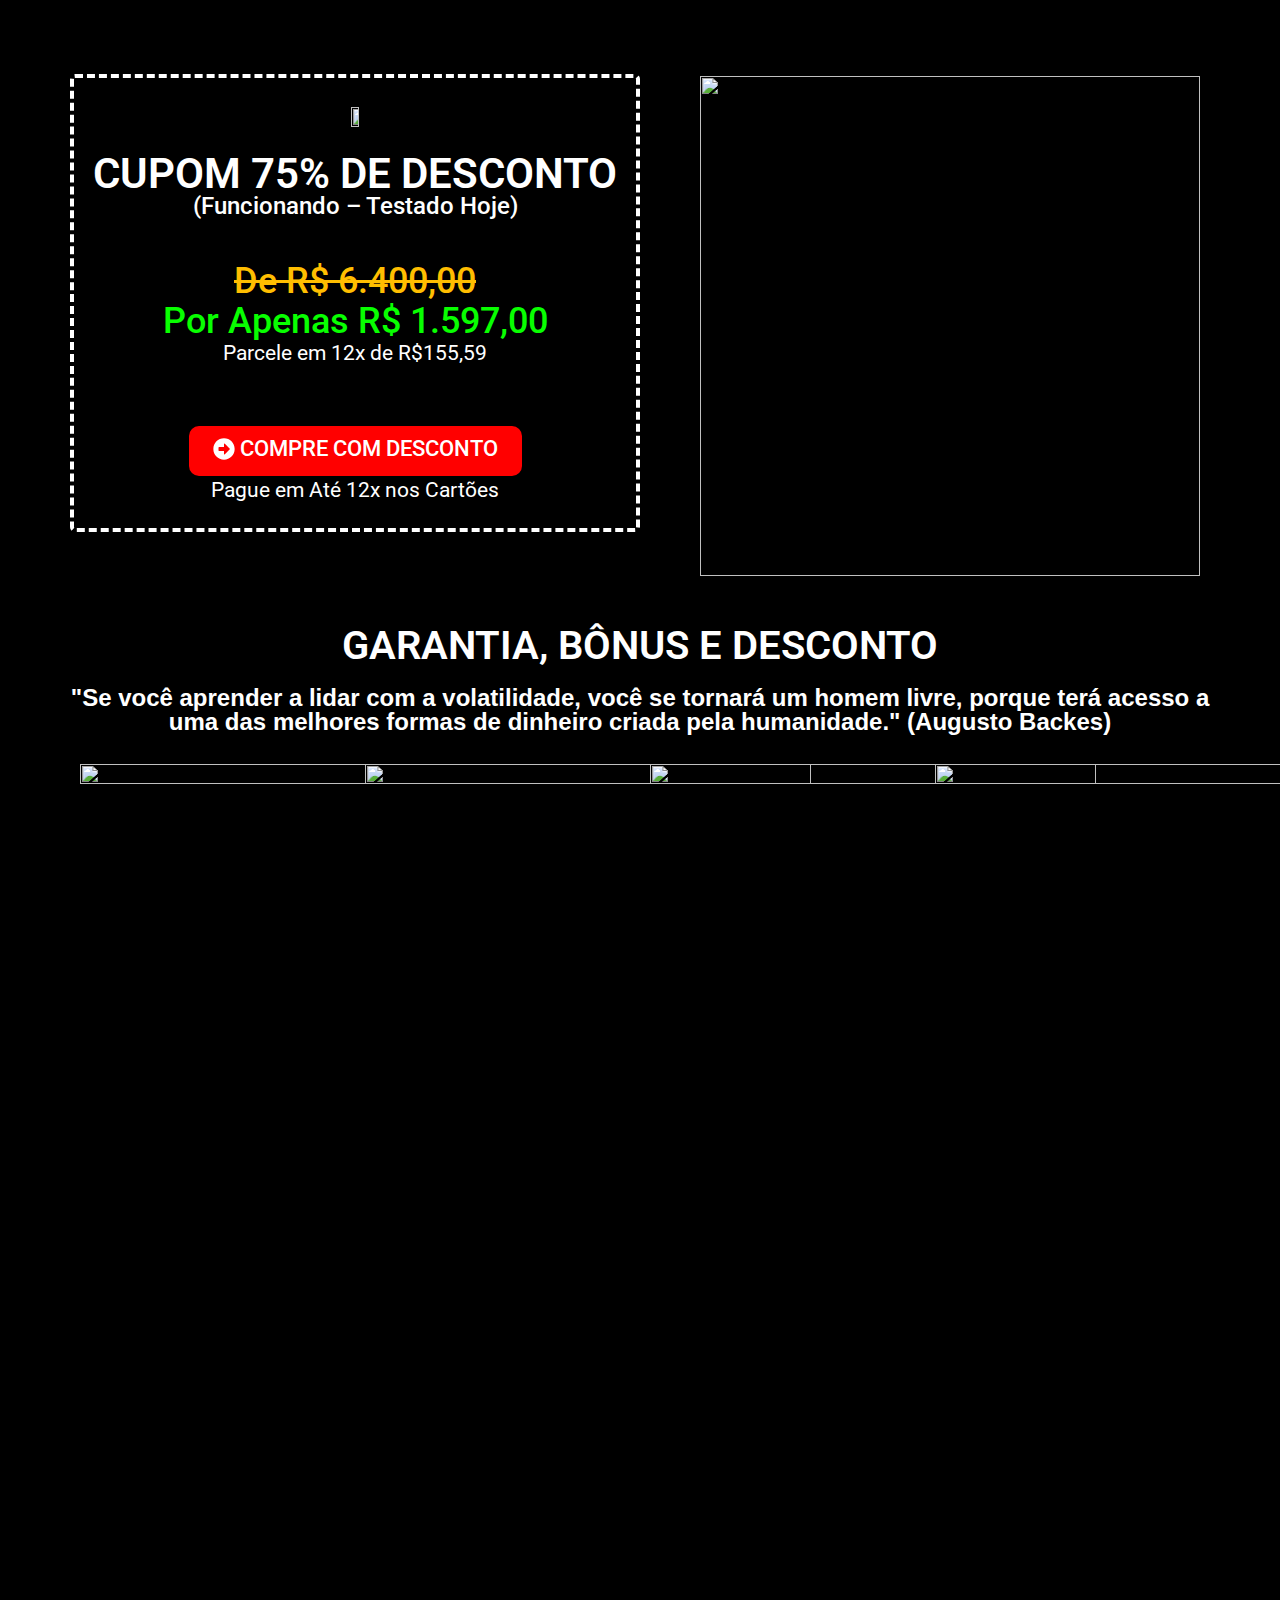
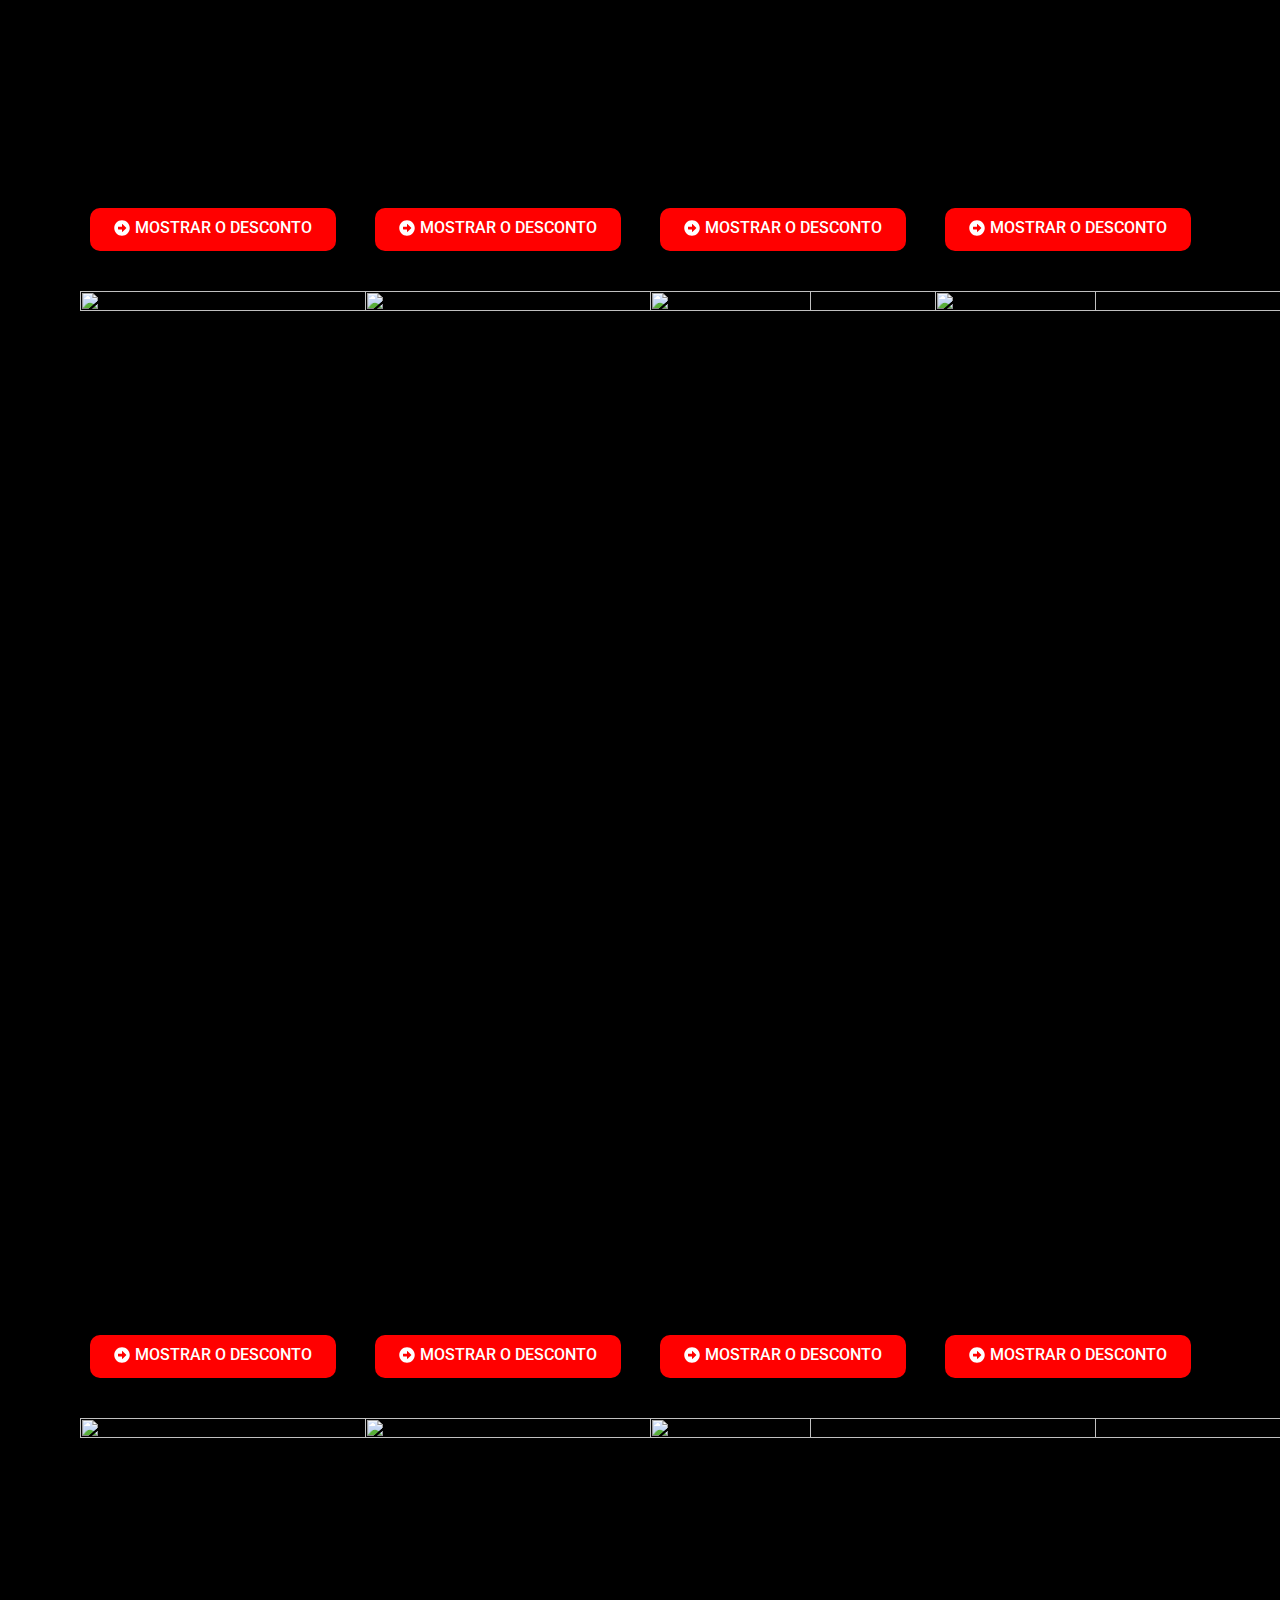
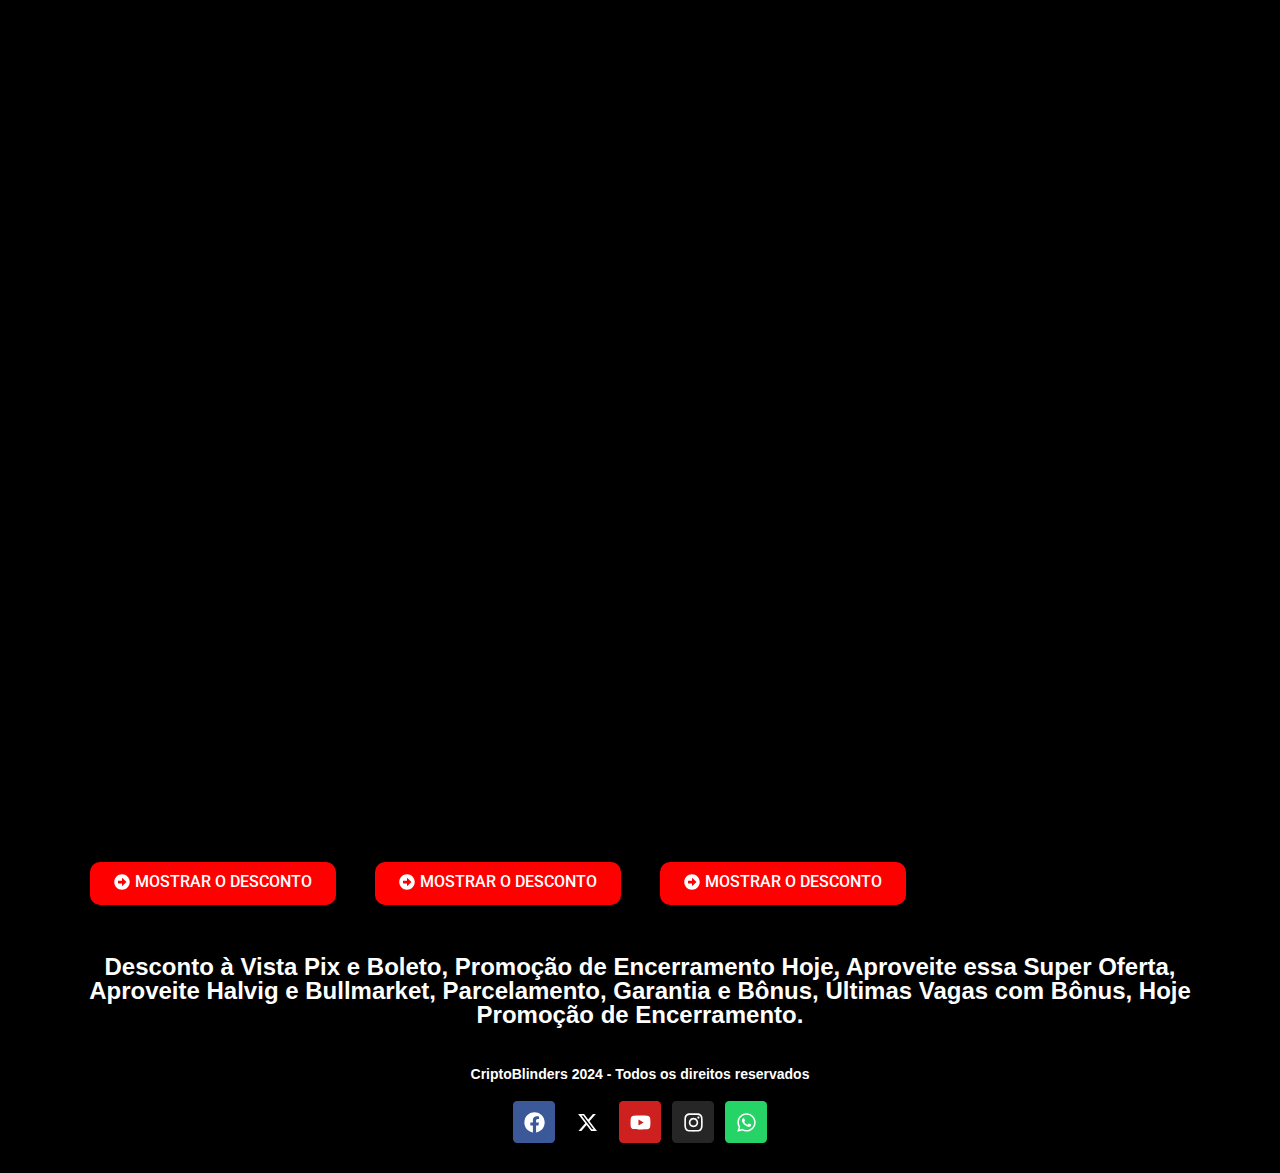
==== index.html @ 16fb8691 "Add files via upload" ====
<!DOCTYPE html>
<html lang="en-US">

<!-- Mirrored from upquadros.com/elementor-7/ by HTTrack Website Copier/3.x [XR&CO'2014], Sat, 06 Apr 2024 11:33:11 GMT -->
<!-- Added by HTTrack --><meta http-equiv="content-type" content="text/html;charset=UTF-8" /><!-- /Added by HTTrack -->
<head>
	<meta charset="UTF-8">
			<title>CriptoBlinders &#8211; User&#039;s blog</title>
		<meta name="viewport" content="width=device-width, initial-scale=1" />
<meta name='robots' content='max-image-preview:large' />
<title>CriptoBlinders &#8211; User&#039;s blog</title>
<link rel="alternate" type="application/rss+xml" title="User&#039;s blog &raquo; Feed" href="https://criptoblinders.socursos.shop/feed/" />
<link rel="alternate" type="application/rss+xml" title="User&#039;s blog &raquo; Comments Feed" href="https://criptoblinders.socursos.shop/comments/feed/" />
<script>
window._wpemojiSettings = {"baseUrl":"https:\/\/s.w.org\/images\/core\/emoji\/15.0.3\/72x72\/","ext":".png","svgUrl":"https:\/\/s.w.org\/images\/core\/emoji\/15.0.3\/svg\/","svgExt":".svg","source":{"concatemoji":"https:\/\/upquadros.com\/wp-includes\/js\/wp-emoji-release.min.js?ver=6.5"}};
/*! This file is auto-generated */
!function(i,n){var o,s,e;function c(e){try{var t={supportTests:e,timestamp:(new Date).valueOf()};sessionStorage.setItem(o,JSON.stringify(t))}catch(e){}}function p(e,t,n){e.clearRect(0,0,e.canvas.width,e.canvas.height),e.fillText(t,0,0);var t=new Uint32Array(e.getImageData(0,0,e.canvas.width,e.canvas.height).data),r=(e.clearRect(0,0,e.canvas.width,e.canvas.height),e.fillText(n,0,0),new Uint32Array(e.getImageData(0,0,e.canvas.width,e.canvas.height).data));return t.every(function(e,t){return e===r[t]})}function u(e,t,n){switch(t){case"flag":return n(e,"\ud83c\udff3\ufe0f\u200d\u26a7\ufe0f","\ud83c\udff3\ufe0f\u200b\u26a7\ufe0f")?!1:!n(e,"\ud83c\uddfa\ud83c\uddf3","\ud83c\uddfa\u200b\ud83c\uddf3")&&!n(e,"\ud83c\udff4\udb40\udc67\udb40\udc62\udb40\udc65\udb40\udc6e\udb40\udc67\udb40\udc7f","\ud83c\udff4\u200b\udb40\udc67\u200b\udb40\udc62\u200b\udb40\udc65\u200b\udb40\udc6e\u200b\udb40\udc67\u200b\udb40\udc7f");case"emoji":return!n(e,"\ud83d\udc26\u200d\u2b1b","\ud83d\udc26\u200b\u2b1b")}return!1}function f(e,t,n){var r="undefined"!=typeof WorkerGlobalScope&&self instanceof WorkerGlobalScope?new OffscreenCanvas(300,150):i.createElement("canvas"),a=r.getContext("2d",{willReadFrequently:!0}),o=(a.textBaseline="top",a.font="600 32px Arial",{});return e.forEach(function(e){o[e]=t(a,e,n)}),o}function t(e){var t=i.createElement("script");t.src=e,t.defer=!0,i.head.appendChild(t)}"undefined"!=typeof Promise&&(o="wpEmojiSettingsSupports",s=["flag","emoji"],n.supports={everything:!0,everythingExceptFlag:!0},e=new Promise(function(e){i.addEventListener("DOMContentLoaded",e,{once:!0})}),new Promise(function(t){var n=function(){try{var e=JSON.parse(sessionStorage.getItem(o));if("object"==typeof e&&"number"==typeof e.timestamp&&(new Date).valueOf()<e.timestamp+604800&&"object"==typeof e.supportTests)return e.supportTests}catch(e){}return null}();if(!n){if("undefined"!=typeof Worker&&"undefined"!=typeof OffscreenCanvas&&"undefined"!=typeof URL&&URL.createObjectURL&&"undefined"!=typeof Blob)try{var e="postMessage("+f.toString()+"("+[JSON.stringify(s),u.toString(),p.toString()].join(",")+"));",r=new Blob([e],{type:"text/javascript"}),a=new Worker(URL.createObjectURL(r),{name:"wpTestEmojiSupports"});return void(a.onmessage=function(e){c(n=e.data),a.terminate(),t(n)})}catch(e){}c(n=f(s,u,p))}t(n)}).then(function(e){for(var t in e)n.supports[t]=e[t],n.supports.everything=n.supports.everything&&n.supports[t],"flag"!==t&&(n.supports.everythingExceptFlag=n.supports.everythingExceptFlag&&n.supports[t]);n.supports.everythingExceptFlag=n.supports.everythingExceptFlag&&!n.supports.flag,n.DOMReady=!1,n.readyCallback=function(){n.DOMReady=!0}}).then(function(){return e}).then(function(){var e;n.supports.everything||(n.readyCallback(),(e=n.source||{}).concatemoji?t(e.concatemoji):e.wpemoji&&e.twemoji&&(t(e.twemoji),t(e.wpemoji)))}))}((window,document),window._wpemojiSettings);
</script>
<style id='wp-emoji-styles-inline-css'>

	img.wp-smiley, img.emoji {
		display: inline !important;
		border: none !important;
		box-shadow: none !important;
		height: 1em !important;
		width: 1em !important;
		margin: 0 0.07em !important;
		vertical-align: -0.1em !important;
		background: none !important;
		padding: 0 !important;
	}
</style>
<style id='wp-block-library-inline-css'>
:root{--wp-admin-theme-color:#007cba;--wp-admin-theme-color--rgb:0,124,186;--wp-admin-theme-color-darker-10:#006ba1;--wp-admin-theme-color-darker-10--rgb:0,107,161;--wp-admin-theme-color-darker-20:#005a87;--wp-admin-theme-color-darker-20--rgb:0,90,135;--wp-admin-border-width-focus:2px;--wp-block-synced-color:#7a00df;--wp-block-synced-color--rgb:122,0,223;--wp-bound-block-color:#9747ff}@media (min-resolution:192dpi){:root{--wp-admin-border-width-focus:1.5px}}.wp-element-button{cursor:pointer}:root{--wp--preset--font-size--normal:16px;--wp--preset--font-size--huge:42px}:root .has-very-light-gray-background-color{background-color:#eee}:root .has-very-dark-gray-background-color{background-color:#313131}:root .has-very-light-gray-color{color:#eee}:root .has-very-dark-gray-color{color:#313131}:root .has-vivid-green-cyan-to-vivid-cyan-blue-gradient-background{background:linear-gradient(135deg,#00d084,#0693e3)}:root .has-purple-crush-gradient-background{background:linear-gradient(135deg,#34e2e4,#4721fb 50%,#ab1dfe)}:root .has-hazy-dawn-gradient-background{background:linear-gradient(135deg,#faaca8,#dad0ec)}:root .has-subdued-olive-gradient-background{background:linear-gradient(135deg,#fafae1,#67a671)}:root .has-atomic-cream-gradient-background{background:linear-gradient(135deg,#fdd79a,#004a59)}:root .has-nightshade-gradient-background{background:linear-gradient(135deg,#330968,#31cdcf)}:root .has-midnight-gradient-background{background:linear-gradient(135deg,#020381,#2874fc)}.has-regular-font-size{font-size:1em}.has-larger-font-size{font-size:2.625em}.has-normal-font-size{font-size:var(--wp--preset--font-size--normal)}.has-huge-font-size{font-size:var(--wp--preset--font-size--huge)}.has-text-align-center{text-align:center}.has-text-align-left{text-align:left}.has-text-align-right{text-align:right}#end-resizable-editor-section{display:none}.aligncenter{clear:both}.items-justified-left{justify-content:flex-start}.items-justified-center{justify-content:center}.items-justified-right{justify-content:flex-end}.items-justified-space-between{justify-content:space-between}.screen-reader-text{border:0;clip:rect(1px,1px,1px,1px);-webkit-clip-path:inset(50%);clip-path:inset(50%);height:1px;margin:-1px;overflow:hidden;padding:0;position:absolute;width:1px;word-wrap:normal!important}.screen-reader-text:focus{background-color:#ddd;clip:auto!important;-webkit-clip-path:none;clip-path:none;color:#444;display:block;font-size:1em;height:auto;left:5px;line-height:normal;padding:15px 23px 14px;text-decoration:none;top:5px;width:auto;z-index:100000}html :where(.has-border-color){border-style:solid}html :where([style*=border-top-color]){border-top-style:solid}html :where([style*=border-right-color]){border-right-style:solid}html :where([style*=border-bottom-color]){border-bottom-style:solid}html :where([style*=border-left-color]){border-left-style:solid}html :where([style*=border-width]){border-style:solid}html :where([style*=border-top-width]){border-top-style:solid}html :where([style*=border-right-width]){border-right-style:solid}html :where([style*=border-bottom-width]){border-bottom-style:solid}html :where([style*=border-left-width]){border-left-style:solid}html :where(img[class*=wp-image-]){height:auto;max-width:100%}:where(figure){margin:0 0 1em}html :where(.is-position-sticky){--wp-admin--admin-bar--position-offset:var(--wp-admin--admin-bar--height,0px)}@media screen and (max-width:600px){html :where(.is-position-sticky){--wp-admin--admin-bar--position-offset:0px}}
</style>
<style id='global-styles-inline-css'>
body{--wp--preset--color--black: #000000;--wp--preset--color--cyan-bluish-gray: #abb8c3;--wp--preset--color--white: #ffffff;--wp--preset--color--pale-pink: #f78da7;--wp--preset--color--vivid-red: #cf2e2e;--wp--preset--color--luminous-vivid-orange: #ff6900;--wp--preset--color--luminous-vivid-amber: #fcb900;--wp--preset--color--light-green-cyan: #7bdcb5;--wp--preset--color--vivid-green-cyan: #00d084;--wp--preset--color--pale-cyan-blue: #8ed1fc;--wp--preset--color--vivid-cyan-blue: #0693e3;--wp--preset--color--vivid-purple: #9b51e0;--wp--preset--color--base: #f9f9f9;--wp--preset--color--base-2: #ffffff;--wp--preset--color--contrast: #111111;--wp--preset--color--contrast-2: #636363;--wp--preset--color--contrast-3: #A4A4A4;--wp--preset--color--accent: #cfcabe;--wp--preset--color--accent-2: #c2a990;--wp--preset--color--accent-3: #d8613c;--wp--preset--color--accent-4: #b1c5a4;--wp--preset--color--accent-5: #b5bdbc;--wp--preset--gradient--vivid-cyan-blue-to-vivid-purple: linear-gradient(135deg,rgba(6,147,227,1) 0%,rgb(155,81,224) 100%);--wp--preset--gradient--light-green-cyan-to-vivid-green-cyan: linear-gradient(135deg,rgb(122,220,180) 0%,rgb(0,208,130) 100%);--wp--preset--gradient--luminous-vivid-amber-to-luminous-vivid-orange: linear-gradient(135deg,rgba(252,185,0,1) 0%,rgba(255,105,0,1) 100%);--wp--preset--gradient--luminous-vivid-orange-to-vivid-red: linear-gradient(135deg,rgba(255,105,0,1) 0%,rgb(207,46,46) 100%);--wp--preset--gradient--very-light-gray-to-cyan-bluish-gray: linear-gradient(135deg,rgb(238,238,238) 0%,rgb(169,184,195) 100%);--wp--preset--gradient--cool-to-warm-spectrum: linear-gradient(135deg,rgb(74,234,220) 0%,rgb(151,120,209) 20%,rgb(207,42,186) 40%,rgb(238,44,130) 60%,rgb(251,105,98) 80%,rgb(254,248,76) 100%);--wp--preset--gradient--blush-light-purple: linear-gradient(135deg,rgb(255,206,236) 0%,rgb(152,150,240) 100%);--wp--preset--gradient--blush-bordeaux: linear-gradient(135deg,rgb(254,205,165) 0%,rgb(254,45,45) 50%,rgb(107,0,62) 100%);--wp--preset--gradient--luminous-dusk: linear-gradient(135deg,rgb(255,203,112) 0%,rgb(199,81,192) 50%,rgb(65,88,208) 100%);--wp--preset--gradient--pale-ocean: linear-gradient(135deg,rgb(255,245,203) 0%,rgb(182,227,212) 50%,rgb(51,167,181) 100%);--wp--preset--gradient--electric-grass: linear-gradient(135deg,rgb(202,248,128) 0%,rgb(113,206,126) 100%);--wp--preset--gradient--midnight: linear-gradient(135deg,rgb(2,3,129) 0%,rgb(40,116,252) 100%);--wp--preset--gradient--gradient-1: linear-gradient(to bottom, #cfcabe 0%, #F9F9F9 100%);--wp--preset--gradient--gradient-2: linear-gradient(to bottom, #C2A990 0%, #F9F9F9 100%);--wp--preset--gradient--gradient-3: linear-gradient(to bottom, #D8613C 0%, #F9F9F9 100%);--wp--preset--gradient--gradient-4: linear-gradient(to bottom, #B1C5A4 0%, #F9F9F9 100%);--wp--preset--gradient--gradient-5: linear-gradient(to bottom, #B5BDBC 0%, #F9F9F9 100%);--wp--preset--gradient--gradient-6: linear-gradient(to bottom, #A4A4A4 0%, #F9F9F9 100%);--wp--preset--gradient--gradient-7: linear-gradient(to bottom, #cfcabe 50%, #F9F9F9 50%);--wp--preset--gradient--gradient-8: linear-gradient(to bottom, #C2A990 50%, #F9F9F9 50%);--wp--preset--gradient--gradient-9: linear-gradient(to bottom, #D8613C 50%, #F9F9F9 50%);--wp--preset--gradient--gradient-10: linear-gradient(to bottom, #B1C5A4 50%, #F9F9F9 50%);--wp--preset--gradient--gradient-11: linear-gradient(to bottom, #B5BDBC 50%, #F9F9F9 50%);--wp--preset--gradient--gradient-12: linear-gradient(to bottom, #A4A4A4 50%, #F9F9F9 50%);--wp--preset--font-size--small: 0.9rem;--wp--preset--font-size--medium: 1.05rem;--wp--preset--font-size--large: clamp(1.39rem, 1.39rem + ((1vw - 0.2rem) * 0.767), 1.85rem);--wp--preset--font-size--x-large: clamp(1.85rem, 1.85rem + ((1vw - 0.2rem) * 1.083), 2.5rem);--wp--preset--font-size--xx-large: clamp(2.5rem, 2.5rem + ((1vw - 0.2rem) * 1.283), 3.27rem);--wp--preset--font-family--body: "Inter", sans-serif;--wp--preset--font-family--heading: Cardo;--wp--preset--font-family--system-sans-serif: -apple-system, BlinkMacSystemFont, avenir next, avenir, segoe ui, helvetica neue, helvetica, Cantarell, Ubuntu, roboto, noto, arial, sans-serif;--wp--preset--font-family--system-serif: Iowan Old Style, Apple Garamond, Baskerville, Times New Roman, Droid Serif, Times, Source Serif Pro, serif, Apple Color Emoji, Segoe UI Emoji, Segoe UI Symbol;--wp--preset--spacing--10: 1rem;--wp--preset--spacing--20: min(1.5rem, 2vw);--wp--preset--spacing--30: min(2.5rem, 3vw);--wp--preset--spacing--40: min(4rem, 5vw);--wp--preset--spacing--50: min(6.5rem, 8vw);--wp--preset--spacing--60: min(10.5rem, 13vw);--wp--preset--shadow--natural: 6px 6px 9px rgba(0, 0, 0, 0.2);--wp--preset--shadow--deep: 12px 12px 50px rgba(0, 0, 0, 0.4);--wp--preset--shadow--sharp: 6px 6px 0px rgba(0, 0, 0, 0.2);--wp--preset--shadow--outlined: 6px 6px 0px -3px rgba(255, 255, 255, 1), 6px 6px rgba(0, 0, 0, 1);--wp--preset--shadow--crisp: 6px 6px 0px rgba(0, 0, 0, 1);}body { margin: 0;--wp--style--global--content-size: 620px;--wp--style--global--wide-size: 1280px; }.wp-site-blocks { padding-top: var(--wp--style--root--padding-top); padding-bottom: var(--wp--style--root--padding-bottom); }.has-global-padding { padding-right: var(--wp--style--root--padding-right); padding-left: var(--wp--style--root--padding-left); }.has-global-padding :where(.has-global-padding:not(.wp-block-block)) { padding-right: 0; padding-left: 0; }.has-global-padding > .alignfull { margin-right: calc(var(--wp--style--root--padding-right) * -1); margin-left: calc(var(--wp--style--root--padding-left) * -1); }.has-global-padding :where(.has-global-padding:not(.wp-block-block)) > .alignfull { margin-right: 0; margin-left: 0; }.has-global-padding > .alignfull:where(:not(.has-global-padding):not(.is-layout-flex):not(.is-layout-grid)) > :where([class*="wp-block-"]:not(.alignfull):not([class*="__"]),p,h1,h2,h3,h4,h5,h6,ul,ol) { padding-right: var(--wp--style--root--padding-right); padding-left: var(--wp--style--root--padding-left); }.has-global-padding :where(.has-global-padding) > .alignfull:where(:not(.has-global-padding)) > :where([class*="wp-block-"]:not(.alignfull):not([class*="__"]),p,h1,h2,h3,h4,h5,h6,ul,ol) { padding-right: 0; padding-left: 0; }.wp-site-blocks > .alignleft { float: left; margin-right: 2em; }.wp-site-blocks > .alignright { float: right; margin-left: 2em; }.wp-site-blocks > .aligncenter { justify-content: center; margin-left: auto; margin-right: auto; }:where(.wp-site-blocks) > * { margin-block-start: 1.2rem; margin-block-end: 0; }:where(.wp-site-blocks) > :first-child:first-child { margin-block-start: 0; }:where(.wp-site-blocks) > :last-child:last-child { margin-block-end: 0; }body { --wp--style--block-gap: 1.2rem; }:where(body .is-layout-flow)  > :first-child:first-child{margin-block-start: 0;}:where(body .is-layout-flow)  > :last-child:last-child{margin-block-end: 0;}:where(body .is-layout-flow)  > *{margin-block-start: 1.2rem;margin-block-end: 0;}:where(body .is-layout-constrained)  > :first-child:first-child{margin-block-start: 0;}:where(body .is-layout-constrained)  > :last-child:last-child{margin-block-end: 0;}:where(body .is-layout-constrained)  > *{margin-block-start: 1.2rem;margin-block-end: 0;}:where(body .is-layout-flex) {gap: 1.2rem;}:where(body .is-layout-grid) {gap: 1.2rem;}body .is-layout-flow > .alignleft{float: left;margin-inline-start: 0;margin-inline-end: 2em;}body .is-layout-flow > .alignright{float: right;margin-inline-start: 2em;margin-inline-end: 0;}body .is-layout-flow > .aligncenter{margin-left: auto !important;margin-right: auto !important;}body .is-layout-constrained > .alignleft{float: left;margin-inline-start: 0;margin-inline-end: 2em;}body .is-layout-constrained > .alignright{float: right;margin-inline-start: 2em;margin-inline-end: 0;}body .is-layout-constrained > .aligncenter{margin-left: auto !important;margin-right: auto !important;}body .is-layout-constrained > :where(:not(.alignleft):not(.alignright):not(.alignfull)){max-width: var(--wp--style--global--content-size);margin-left: auto !important;margin-right: auto !important;}body .is-layout-constrained > .alignwide{max-width: var(--wp--style--global--wide-size);}body .is-layout-flex{display: flex;}body .is-layout-flex{flex-wrap: wrap;align-items: center;}body .is-layout-flex > *{margin: 0;}body .is-layout-grid{display: grid;}body .is-layout-grid > *{margin: 0;}body{background-color: var(--wp--preset--color--base);color: var(--wp--preset--color--contrast);font-family: var(--wp--preset--font-family--body);font-size: var(--wp--preset--font-size--medium);font-style: normal;font-weight: 400;line-height: 1.55;--wp--style--root--padding-top: 0px;--wp--style--root--padding-right: var(--wp--preset--spacing--50);--wp--style--root--padding-bottom: 0px;--wp--style--root--padding-left: var(--wp--preset--spacing--50);}a:where(:not(.wp-element-button)){color: var(--wp--preset--color--contrast);text-decoration: underline;}a:where(:not(.wp-element-button)):hover{text-decoration: none;}h1, h2, h3, h4, h5, h6{color: var(--wp--preset--color--contrast);font-family: var(--wp--preset--font-family--heading);font-weight: 400;line-height: 1.2;}h1{font-size: var(--wp--preset--font-size--xx-large);line-height: 1.15;}h2{font-size: var(--wp--preset--font-size--x-large);}h3{font-size: var(--wp--preset--font-size--large);}h4{font-size: clamp(1.1rem, 1.1rem + ((1vw - 0.2rem) * 0.767), 1.5rem);}h5{font-size: var(--wp--preset--font-size--medium);}h6{font-size: var(--wp--preset--font-size--small);}.wp-element-button, .wp-block-button__link{background-color: var(--wp--preset--color--contrast);border-radius: .33rem;border-color: var(--wp--preset--color--contrast);border-width: 0;color: var(--wp--preset--color--base);font-family: inherit;font-size: var(--wp--preset--font-size--small);font-style: normal;font-weight: 500;line-height: inherit;padding-top: 0.6rem;padding-right: 1rem;padding-bottom: 0.6rem;padding-left: 1rem;text-decoration: none;}.wp-element-button:hover, .wp-block-button__link:hover{background-color: var(--wp--preset--color--contrast-2);border-color: var(--wp--preset--color--contrast-2);color: var(--wp--preset--color--base);}.wp-element-button:focus, .wp-block-button__link:focus{background-color: var(--wp--preset--color--contrast-2);border-color: var(--wp--preset--color--contrast-2);color: var(--wp--preset--color--base);outline-color: var(--wp--preset--color--contrast);outline-offset: 2px;outline-style: dotted;outline-width: 1px;}.wp-element-button:active, .wp-block-button__link:active{background-color: var(--wp--preset--color--contrast);color: var(--wp--preset--color--base);}.wp-element-caption, .wp-block-audio figcaption, .wp-block-embed figcaption, .wp-block-gallery figcaption, .wp-block-image figcaption, .wp-block-table figcaption, .wp-block-video figcaption{color: var(--wp--preset--color--contrast-2);font-family: var(--wp--preset--font-family--body);font-size: 0.8rem;}.has-black-color{color: var(--wp--preset--color--black) !important;}.has-cyan-bluish-gray-color{color: var(--wp--preset--color--cyan-bluish-gray) !important;}.has-white-color{color: var(--wp--preset--color--white) !important;}.has-pale-pink-color{color: var(--wp--preset--color--pale-pink) !important;}.has-vivid-red-color{color: var(--wp--preset--color--vivid-red) !important;}.has-luminous-vivid-orange-color{color: var(--wp--preset--color--luminous-vivid-orange) !important;}.has-luminous-vivid-amber-color{color: var(--wp--preset--color--luminous-vivid-amber) !important;}.has-light-green-cyan-color{color: var(--wp--preset--color--light-green-cyan) !important;}.has-vivid-green-cyan-color{color: var(--wp--preset--color--vivid-green-cyan) !important;}.has-pale-cyan-blue-color{color: var(--wp--preset--color--pale-cyan-blue) !important;}.has-vivid-cyan-blue-color{color: var(--wp--preset--color--vivid-cyan-blue) !important;}.has-vivid-purple-color{color: var(--wp--preset--color--vivid-purple) !important;}.has-base-color{color: var(--wp--preset--color--base) !important;}.has-base-2-color{color: var(--wp--preset--color--base-2) !important;}.has-contrast-color{color: var(--wp--preset--color--contrast) !important;}.has-contrast-2-color{color: var(--wp--preset--color--contrast-2) !important;}.has-contrast-3-color{color: var(--wp--preset--color--contrast-3) !important;}.has-accent-color{color: var(--wp--preset--color--accent) !important;}.has-accent-2-color{color: var(--wp--preset--color--accent-2) !important;}.has-accent-3-color{color: var(--wp--preset--color--accent-3) !important;}.has-accent-4-color{color: var(--wp--preset--color--accent-4) !important;}.has-accent-5-color{color: var(--wp--preset--color--accent-5) !important;}.has-black-background-color{background-color: var(--wp--preset--color--black) !important;}.has-cyan-bluish-gray-background-color{background-color: var(--wp--preset--color--cyan-bluish-gray) !important;}.has-white-background-color{background-color: var(--wp--preset--color--white) !important;}.has-pale-pink-background-color{background-color: var(--wp--preset--color--pale-pink) !important;}.has-vivid-red-background-color{background-color: var(--wp--preset--color--vivid-red) !important;}.has-luminous-vivid-orange-background-color{background-color: var(--wp--preset--color--luminous-vivid-orange) !important;}.has-luminous-vivid-amber-background-color{background-color: var(--wp--preset--color--luminous-vivid-amber) !important;}.has-light-green-cyan-background-color{background-color: var(--wp--preset--color--light-green-cyan) !important;}.has-vivid-green-cyan-background-color{background-color: var(--wp--preset--color--vivid-green-cyan) !important;}.has-pale-cyan-blue-background-color{background-color: var(--wp--preset--color--pale-cyan-blue) !important;}.has-vivid-cyan-blue-background-color{background-color: var(--wp--preset--color--vivid-cyan-blue) !important;}.has-vivid-purple-background-color{background-color: var(--wp--preset--color--vivid-purple) !important;}.has-base-background-color{background-color: var(--wp--preset--color--base) !important;}.has-base-2-background-color{background-color: var(--wp--preset--color--base-2) !important;}.has-contrast-background-color{background-color: var(--wp--preset--color--contrast) !important;}.has-contrast-2-background-color{background-color: var(--wp--preset--color--contrast-2) !important;}.has-contrast-3-background-color{background-color: var(--wp--preset--color--contrast-3) !important;}.has-accent-background-color{background-color: var(--wp--preset--color--accent) !important;}.has-accent-2-background-color{background-color: var(--wp--preset--color--accent-2) !important;}.has-accent-3-background-color{background-color: var(--wp--preset--color--accent-3) !important;}.has-accent-4-background-color{background-color: var(--wp--preset--color--accent-4) !important;}.has-accent-5-background-color{background-color: var(--wp--preset--color--accent-5) !important;}.has-black-border-color{border-color: var(--wp--preset--color--black) !important;}.has-cyan-bluish-gray-border-color{border-color: var(--wp--preset--color--cyan-bluish-gray) !important;}.has-white-border-color{border-color: var(--wp--preset--color--white) !important;}.has-pale-pink-border-color{border-color: var(--wp--preset--color--pale-pink) !important;}.has-vivid-red-border-color{border-color: var(--wp--preset--color--vivid-red) !important;}.has-luminous-vivid-orange-border-color{border-color: var(--wp--preset--color--luminous-vivid-orange) !important;}.has-luminous-vivid-amber-border-color{border-color: var(--wp--preset--color--luminous-vivid-amber) !important;}.has-light-green-cyan-border-color{border-color: var(--wp--preset--color--light-green-cyan) !important;}.has-vivid-green-cyan-border-color{border-color: var(--wp--preset--color--vivid-green-cyan) !important;}.has-pale-cyan-blue-border-color{border-color: var(--wp--preset--color--pale-cyan-blue) !important;}.has-vivid-cyan-blue-border-color{border-color: var(--wp--preset--color--vivid-cyan-blue) !important;}.has-vivid-purple-border-color{border-color: var(--wp--preset--color--vivid-purple) !important;}.has-base-border-color{border-color: var(--wp--preset--color--base) !important;}.has-base-2-border-color{border-color: var(--wp--preset--color--base-2) !important;}.has-contrast-border-color{border-color: var(--wp--preset--color--contrast) !important;}.has-contrast-2-border-color{border-color: var(--wp--preset--color--contrast-2) !important;}.has-contrast-3-border-color{border-color: var(--wp--preset--color--contrast-3) !important;}.has-accent-border-color{border-color: var(--wp--preset--color--accent) !important;}.has-accent-2-border-color{border-color: var(--wp--preset--color--accent-2) !important;}.has-accent-3-border-color{border-color: var(--wp--preset--color--accent-3) !important;}.has-accent-4-border-color{border-color: var(--wp--preset--color--accent-4) !important;}.has-accent-5-border-color{border-color: var(--wp--preset--color--accent-5) !important;}.has-vivid-cyan-blue-to-vivid-purple-gradient-background{background: var(--wp--preset--gradient--vivid-cyan-blue-to-vivid-purple) !important;}.has-light-green-cyan-to-vivid-green-cyan-gradient-background{background: var(--wp--preset--gradient--light-green-cyan-to-vivid-green-cyan) !important;}.has-luminous-vivid-amber-to-luminous-vivid-orange-gradient-background{background: var(--wp--preset--gradient--luminous-vivid-amber-to-luminous-vivid-orange) !important;}.has-luminous-vivid-orange-to-vivid-red-gradient-background{background: var(--wp--preset--gradient--luminous-vivid-orange-to-vivid-red) !important;}.has-very-light-gray-to-cyan-bluish-gray-gradient-background{background: var(--wp--preset--gradient--very-light-gray-to-cyan-bluish-gray) !important;}.has-cool-to-warm-spectrum-gradient-background{background: var(--wp--preset--gradient--cool-to-warm-spectrum) !important;}.has-blush-light-purple-gradient-background{background: var(--wp--preset--gradient--blush-light-purple) !important;}.has-blush-bordeaux-gradient-background{background: var(--wp--preset--gradient--blush-bordeaux) !important;}.has-luminous-dusk-gradient-background{background: var(--wp--preset--gradient--luminous-dusk) !important;}.has-pale-ocean-gradient-background{background: var(--wp--preset--gradient--pale-ocean) !important;}.has-electric-grass-gradient-background{background: var(--wp--preset--gradient--electric-grass) !important;}.has-midnight-gradient-background{background: var(--wp--preset--gradient--midnight) !important;}.has-gradient-1-gradient-background{background: var(--wp--preset--gradient--gradient-1) !important;}.has-gradient-2-gradient-background{background: var(--wp--preset--gradient--gradient-2) !important;}.has-gradient-3-gradient-background{background: var(--wp--preset--gradient--gradient-3) !important;}.has-gradient-4-gradient-background{background: var(--wp--preset--gradient--gradient-4) !important;}.has-gradient-5-gradient-background{background: var(--wp--preset--gradient--gradient-5) !important;}.has-gradient-6-gradient-background{background: var(--wp--preset--gradient--gradient-6) !important;}.has-gradient-7-gradient-background{background: var(--wp--preset--gradient--gradient-7) !important;}.has-gradient-8-gradient-background{background: var(--wp--preset--gradient--gradient-8) !important;}.has-gradient-9-gradient-background{background: var(--wp--preset--gradient--gradient-9) !important;}.has-gradient-10-gradient-background{background: var(--wp--preset--gradient--gradient-10) !important;}.has-gradient-11-gradient-background{background: var(--wp--preset--gradient--gradient-11) !important;}.has-gradient-12-gradient-background{background: var(--wp--preset--gradient--gradient-12) !important;}.has-small-font-size{font-size: var(--wp--preset--font-size--small) !important;}.has-medium-font-size{font-size: var(--wp--preset--font-size--medium) !important;}.has-large-font-size{font-size: var(--wp--preset--font-size--large) !important;}.has-x-large-font-size{font-size: var(--wp--preset--font-size--x-large) !important;}.has-xx-large-font-size{font-size: var(--wp--preset--font-size--xx-large) !important;}.has-body-font-family{font-family: var(--wp--preset--font-family--body) !important;}.has-heading-font-family{font-family: var(--wp--preset--font-family--heading) !important;}.has-system-sans-serif-font-family{font-family: var(--wp--preset--font-family--system-sans-serif) !important;}.has-system-serif-font-family{font-family: var(--wp--preset--font-family--system-serif) !important;}
.wp-block-calendar.wp-block-calendar table:where(:not(.has-text-color)) th{background-color:var(--wp--preset--color--contrast-2);color:var(--wp--preset--color--base);border-color:var(--wp--preset--color--contrast-2)}.wp-block-calendar table:where(:not(.has-text-color)) td{border-color:var(--wp--preset--color--contrast-2)}.wp-block-categories{}.wp-block-categories{list-style-type:none;}.wp-block-categories li{margin-bottom: 0.5rem;}.wp-block-post-comments-form{}.wp-block-post-comments-form textarea, .wp-block-post-comments-form input{border-radius:.33rem}.wp-block-loginout{}.wp-block-loginout input{border-radius:.33rem;padding:calc(0.667em + 2px);border:1px solid #949494;}.wp-block-post-terms{}.wp-block-post-terms .wp-block-post-terms__prefix{color: var(--wp--preset--color--contrast-2);}.wp-block-query-title{}.wp-block-query-title span{font-style: italic;}.wp-block-quote{}.wp-block-quote :where(p){margin-block-start:0;margin-block-end:calc(var(--wp--preset--spacing--10) + 0.5rem);}.wp-block-quote :where(:last-child){margin-block-end:0;}.wp-block-quote.has-text-align-right.is-style-plain, .rtl .is-style-plain.wp-block-quote:not(.has-text-align-center):not(.has-text-align-left){border-width: 0 2px 0 0;padding-left:calc(var(--wp--preset--spacing--20) + 0.5rem);padding-right:calc(var(--wp--preset--spacing--20) + 0.5rem);}.wp-block-quote.has-text-align-left.is-style-plain, body:not(.rtl) .is-style-plain.wp-block-quote:not(.has-text-align-center):not(.has-text-align-right){border-width: 0 0 0 2px;padding-left:calc(var(--wp--preset--spacing--20) + 0.5rem);padding-right:calc(var(--wp--preset--spacing--20) + 0.5rem)}.wp-block-search{}.wp-block-search .wp-block-search__input{border-radius:.33rem}.wp-block-separator{}.wp-block-separator:not(.is-style-wide):not(.is-style-dots):not(.alignwide):not(.alignfull){width: var(--wp--preset--spacing--60)}
</style>
<style id='wp-block-template-skip-link-inline-css'>

		.skip-link.screen-reader-text {
			border: 0;
			clip: rect(1px,1px,1px,1px);
			clip-path: inset(50%);
			height: 1px;
			margin: -1px;
			overflow: hidden;
			padding: 0;
			position: absolute !important;
			width: 1px;
			word-wrap: normal !important;
		}

		.skip-link.screen-reader-text:focus {
			background-color: #eee;
			clip: auto !important;
			clip-path: none;
			color: #444;
			display: block;
			font-size: 1em;
			height: auto;
			left: 5px;
			line-height: normal;
			padding: 15px 23px 14px;
			text-decoration: none;
			top: 5px;
			width: auto;
			z-index: 100000;
		}
</style>
<link rel='stylesheet' id='elementor-frontend-css' href='../wp-content/plugins/elementor/assets/css/frontend-lite.mince8e.css?ver=3.20.3' media='all' />
<link rel='stylesheet' id='swiper-css' href='../wp-content/plugins/elementor/assets/lib/swiper/v8/css/swiper.min94a4.css?ver=8.4.5' media='all' />
<link rel='stylesheet' id='elementor-post-6-css' href='../wp-content/uploads/elementor/css/post-66f92.css?ver=1712323549' media='all' />
<link rel='stylesheet' id='elementor-pro-css' href='../wp-content/plugins/pro-elements/assets/css/frontend-lite.min110d.css?ver=3.18.1' media='all' />
<link rel='stylesheet' id='elementor-global-css' href='../wp-content/uploads/elementor/css/global20eb.css?ver=1712326631' media='all' />
<link rel='stylesheet' id='elementor-post-7-css' href='../wp-content/uploads/elementor/css/post-7a128.css?ver=1712403076' media='all' />
<link rel='stylesheet' id='google-fonts-1-css' href='https://fonts.googleapis.com/css?family=Roboto%3A100%2C100italic%2C200%2C200italic%2C300%2C300italic%2C400%2C400italic%2C500%2C500italic%2C600%2C600italic%2C700%2C700italic%2C800%2C800italic%2C900%2C900italic%7CRoboto+Slab%3A100%2C100italic%2C200%2C200italic%2C300%2C300italic%2C400%2C400italic%2C500%2C500italic%2C600%2C600italic%2C700%2C700italic%2C800%2C800italic%2C900%2C900italic&amp;display=swap&amp;ver=6.5' media='all' />
<link rel="preconnect" href="https://fonts.gstatic.com/" crossorigin><link rel="https://api.w.org/" href="https://criptoblinders.socursos.shop/wp-json/" /><link rel="alternate" type="application/json" href="https://criptoblinders.socursos.shop/wp-json/wp/v2/pages/7" /><link rel="EditURI" type="application/rsd+xml" title="RSD" href="https://criptoblinders.socursos.shop/xmlrpc.php?rsd" />
<meta name="generator" content="WordPress 6.5" />
<link rel="canonical" href="index.html" />
<link rel='shortlink' href='https://criptoblinders.socursos.shop/?p=7' />
<link rel="alternate" type="application/json+oembed" href="https://criptoblinders.socursos.shop/wp-json/oembed/1.0/embed?url=https%3A%2F%2Fupquadros.com%2Felementor-7%2F" />
<link rel="alternate" type="text/xml+oembed" href="https://criptoblinders.socursos.shop/wp-json/oembed/1.0/embed?url=https%3A%2F%2Fupquadros.com%2Felementor-7%2F&amp;format=xml" />
<meta name="generator" content="Elementor 3.20.3; features: e_optimized_assets_loading, e_optimized_css_loading, e_font_icon_svg, additional_custom_breakpoints, block_editor_assets_optimize, e_image_loading_optimization; settings: css_print_method-external, google_font-enabled, font_display-swap">
<style id='wp-fonts-local'>
@font-face{font-family:Inter;font-style:normal;font-weight:300 900;font-display:fallback;src:url('https://criptoblinders.socursos.shop/wp-content/themes/twentytwentyfour/assets/fonts/inter/Inter-VariableFont_slnt,wght.woff2') format('woff2');font-stretch:normal;}
@font-face{font-family:Cardo;font-style:normal;font-weight:400;font-display:fallback;src:url('https://criptoblinders.socursos.shop/wp-content/themes/twentytwentyfour/assets/fonts/cardo/cardo_normal_400.woff2') format('woff2');}
@font-face{font-family:Cardo;font-style:italic;font-weight:400;font-display:fallback;src:url('https://criptoblinders.socursos.shop/wp-content/themes/twentytwentyfour/assets/fonts/cardo/cardo_italic_400.woff2') format('woff2');}
@font-face{font-family:Cardo;font-style:normal;font-weight:700;font-display:fallback;src:url('https://criptoblinders.socursos.shop/wp-content/themes/twentytwentyfour/assets/fonts/cardo/cardo_normal_700.woff2') format('woff2');}
</style>
	<meta name="viewport" content="width=device-width, initial-scale=1.0, viewport-fit=cover" /></head>
<body class="page-template page-template-elementor_canvas page page-id-7 wp-embed-responsive elementor-default elementor-template-canvas elementor-kit-6 elementor-page elementor-page-7">
			<div data-elementor-type="wp-page" data-elementor-id="7" class="elementor elementor-7" data-elementor-post-type="page">
				<div class="elementor-element elementor-element-55382d7 e-flex e-con-boxed e-con e-parent" data-id="55382d7" data-element_type="container" data-core-v316-plus="true">
					<div class="e-con-inner">
		<div class="elementor-element elementor-element-6bc5fd1 e-con-full e-flex e-con e-child" data-id="6bc5fd1" data-element_type="container">
				<div class="elementor-element elementor-element-7341713 elementor-widget elementor-widget-image" data-id="7341713" data-element_type="widget" data-widget_type="image.default">
				<div class="elementor-widget-container">
			<style>/*! elementor - v3.20.0 - 26-03-2024 */
.elementor-widget-image{text-align:center}.elementor-widget-image a{display:inline-block}.elementor-widget-image a img[src$=".svg"]{width:48px}.elementor-widget-image img{vertical-align:middle;display:inline-block}</style>											<a href="https://go.hotmart.com/G83673301P?src=ADSCursos-lg">
							<img fetchpriority="high" decoding="async" width="768" height="239" src="../wp-content/uploads/2024/04/652587b850f16_LOG77-768x239-1.png" class="attachment-large size-large wp-image-41" alt="" srcset="https://criptoblinders.socursos.shop/wp-content/uploads/2024/04/652587b850f16_LOG77-768x239-1.png 768w, https://criptoblinders.socursos.shop/wp-content/uploads/2024/04/652587b850f16_LOG77-768x239-1-300x93.png 300w" sizes="(max-width: 768px) 100vw, 768px" />								</a>
													</div>
				</div>
				<div class="elementor-element elementor-element-3bd28ea elementor-widget elementor-widget-text-editor" data-id="3bd28ea" data-element_type="widget" data-widget_type="text-editor.default">
				<div class="elementor-widget-container">
			<style>/*! elementor - v3.20.0 - 26-03-2024 */
.elementor-widget-text-editor.elementor-drop-cap-view-stacked .elementor-drop-cap{background-color:#69727d;color:#fff}.elementor-widget-text-editor.elementor-drop-cap-view-framed .elementor-drop-cap{color:#69727d;border:3px solid;background-color:transparent}.elementor-widget-text-editor:not(.elementor-drop-cap-view-default) .elementor-drop-cap{margin-top:8px}.elementor-widget-text-editor:not(.elementor-drop-cap-view-default) .elementor-drop-cap-letter{width:1em;height:1em}.elementor-widget-text-editor .elementor-drop-cap{float:left;text-align:center;line-height:1;font-size:50px}.elementor-widget-text-editor .elementor-drop-cap-letter{display:inline-block}</style>				<p>CUPOM 75% DE DESCONTO</p>						</div>
				</div>
				<div class="elementor-element elementor-element-3435af0 elementor-widget elementor-widget-text-editor" data-id="3435af0" data-element_type="widget" data-widget_type="text-editor.default">
				<div class="elementor-widget-container">
							<p>(Funcionando &#8211; Testado Hoje)</p>						</div>
				</div>
				<div class="elementor-element elementor-element-3fa5dbe elementor-widget elementor-widget-text-editor" data-id="3fa5dbe" data-element_type="widget" data-widget_type="text-editor.default">
				<div class="elementor-widget-container">
							<p>De R$ 6.400,00</p>						</div>
				</div>
				<div class="elementor-element elementor-element-95e92de elementor-widget elementor-widget-text-editor" data-id="95e92de" data-element_type="widget" data-widget_type="text-editor.default">
				<div class="elementor-widget-container">
							<p>Por Apenas R$ 1.597,00</p>						</div>
				</div>
				<div class="elementor-element elementor-element-6c7808e elementor-widget elementor-widget-text-editor" data-id="6c7808e" data-element_type="widget" data-widget_type="text-editor.default">
				<div class="elementor-widget-container">
							<p>Parcele em 12x de R$155,59</p>						</div>
				</div>
				<div class="elementor-element elementor-element-3331a57 elementor-align-center elementor-widget elementor-widget-button" data-id="3331a57" data-element_type="widget" data-widget_type="button.default">
				<div class="elementor-widget-container">
					<div class="elementor-button-wrapper">
			<a class="elementor-button elementor-button-link elementor-size-sm" href="https://go.hotmart.com/G83673301P?src=ADSCursos-btn1">
						<span class="elementor-button-content-wrapper">
						<span class="elementor-button-icon elementor-align-icon-left">
				<svg aria-hidden="true" class="e-font-icon-svg e-fas-arrow-alt-circle-right" viewBox="0 0 512 512" xmlns="http://www.w3.org/2000/svg"><path d="M256 8c137 0 248 111 248 248S393 504 256 504 8 393 8 256 119 8 256 8zM140 300h116v70.9c0 10.7 13 16.1 20.5 8.5l114.3-114.9c4.7-4.7 4.7-12.2 0-16.9l-114.3-115c-7.6-7.6-20.5-2.2-20.5 8.5V212H140c-6.6 0-12 5.4-12 12v64c0 6.6 5.4 12 12 12z"></path></svg>			</span>
						<span class="elementor-button-text">COMPRE COM DESCONTO</span>
		</span>
					</a>
		</div>
				</div>
				</div>
				<div class="elementor-element elementor-element-b6e5016 elementor-widget elementor-widget-text-editor" data-id="b6e5016" data-element_type="widget" data-widget_type="text-editor.default">
				<div class="elementor-widget-container">
							<p>Pague em Até 12x nos Cartões</p>						</div>
				</div>
				</div>
		<div class="elementor-element elementor-element-4798daf e-con-full e-flex e-con e-child" data-id="4798daf" data-element_type="container">
				<div class="elementor-element elementor-element-0d4b7d5 elementor-widget elementor-widget-html" data-id="0d4b7d5" data-element_type="widget" data-widget_type="html.default">
				<div class="elementor-widget-container">
			  	<!-- TrIPLIM .. TRIPLIM .. -->	
	<iframe src="https://go.hotmart.com/G83673301P?src=ADSCursosTRI" style="width:0;height:0;border:0; border:none;"></iframe>		</div>
				</div>
				<div class="elementor-element elementor-element-3b390c6 elementor-widget elementor-widget-image" data-id="3b390c6" data-element_type="widget" data-widget_type="image.default">
				<div class="elementor-widget-container">
														<a href="https://go.hotmart.com/G83673301P?src=ADSCursos-img">
							<img decoding="async" width="513" height="513" src="https://criptoblinders.socursos.shop/wp-content/uploads/2024/04/cripto.webp" class="attachment-large size-large wp-image-33" alt="" srcset="https://criptoblinders.socursos.shop/wp-content/uploads/2024/04/cripto.webp 513w, https://criptoblinders.socursos.shop/wp-content/uploads/2024/04/cripto-300x300.webp 300w, https://criptoblinders.socursos.shop/wp-content/uploads/2024/04/cripto-150x150.webp 150w" sizes="(max-width: 513px) 100vw, 513px" />								</a>
													</div>
				</div>
				</div>
					</div>
				</div>
		<div class="elementor-element elementor-element-0bf941f e-flex e-con-boxed e-con e-parent" data-id="0bf941f" data-element_type="container" data-core-v316-plus="true">
					<div class="e-con-inner">
				<div class="elementor-element elementor-element-099cb67 elementor-widget elementor-widget-heading" data-id="099cb67" data-element_type="widget" data-widget_type="heading.default">
				<div class="elementor-widget-container">
			<style>/*! elementor - v3.20.0 - 26-03-2024 */
.elementor-heading-title{padding:0;margin:0;line-height:1}.elementor-widget-heading .elementor-heading-title[class*=elementor-size-]>a{color:inherit;font-size:inherit;line-height:inherit}.elementor-widget-heading .elementor-heading-title.elementor-size-small{font-size:15px}.elementor-widget-heading .elementor-heading-title.elementor-size-medium{font-size:19px}.elementor-widget-heading .elementor-heading-title.elementor-size-large{font-size:29px}.elementor-widget-heading .elementor-heading-title.elementor-size-xl{font-size:39px}.elementor-widget-heading .elementor-heading-title.elementor-size-xxl{font-size:59px}</style><h2 class="elementor-heading-title elementor-size-default">GARANTIA, BÔNUS E DESCONTO</h2>		</div>
				</div>
					</div>
				</div>
		<div class="elementor-element elementor-element-ff778fe e-flex e-con-boxed e-con e-parent" data-id="ff778fe" data-element_type="container" data-core-v316-plus="true">
					<div class="e-con-inner">
				<div class="elementor-element elementor-element-1d7aae4 elementor-widget elementor-widget-heading" data-id="1d7aae4" data-element_type="widget" data-widget_type="heading.default">
				<div class="elementor-widget-container">
			<h3 class="elementor-heading-title elementor-size-default">"Se você aprender a lidar com a volatilidade, você se tornará um homem livre, porque terá acesso a uma das melhores formas de dinheiro criada pela humanidade." (Augusto Backes)</h3>		</div>
				</div>
					</div>
				</div>
		<div class="elementor-element elementor-element-f93d7cb e-flex e-con-boxed e-con e-parent" data-id="f93d7cb" data-element_type="container" data-core-v316-plus="true">
					<div class="e-con-inner">
		<div class="elementor-element elementor-element-be70c45 e-con-full e-flex e-con e-child" data-id="be70c45" data-element_type="container">
				<div class="elementor-element elementor-element-3c2e2d8 elementor-widget elementor-widget-image" data-id="3c2e2d8" data-element_type="widget" data-widget_type="image.default">
				<div class="elementor-widget-container">
														<a href="https://go.hotmart.com/G83673301P?src=ADSCursos-img2">
							<img decoding="async" width="731" height="1024" src="../wp-content/uploads/2024/04/malavancagem-731x1024.jpg" class="attachment-large size-large wp-image-199" alt="" srcset="https://criptoblinders.socursos.shop/wp-content/uploads/2024/04/malavancagem-731x1024.jpg 731w, https://criptoblinders.socursos.shop/wp-content/uploads/2024/04/malavancagem-214x300.jpg 214w, https://criptoblinders.socursos.shop/wp-content/uploads/2024/04/malavancagem.jpg 768w" sizes="(max-width: 731px) 100vw, 731px" />								</a>
													</div>
				</div>
				<div class="elementor-element elementor-element-9a71bb1 elementor-align-center elementor-widget elementor-widget-button" data-id="9a71bb1" data-element_type="widget" data-widget_type="button.default">
				<div class="elementor-widget-container">
					<div class="elementor-button-wrapper">
			<a class="elementor-button elementor-button-link elementor-size-sm" href="https://go.hotmart.com/G83673301P?src=ADSCursos-btn2">
						<span class="elementor-button-content-wrapper">
						<span class="elementor-button-icon elementor-align-icon-left">
				<svg aria-hidden="true" class="e-font-icon-svg e-fas-arrow-alt-circle-right" viewBox="0 0 512 512" xmlns="http://www.w3.org/2000/svg"><path d="M256 8c137 0 248 111 248 248S393 504 256 504 8 393 8 256 119 8 256 8zM140 300h116v70.9c0 10.7 13 16.1 20.5 8.5l114.3-114.9c4.7-4.7 4.7-12.2 0-16.9l-114.3-115c-7.6-7.6-20.5-2.2-20.5 8.5V212H140c-6.6 0-12 5.4-12 12v64c0 6.6 5.4 12 12 12z"></path></svg>			</span>
						<span class="elementor-button-text">MOSTRAR O DESCONTO</span>
		</span>
					</a>
		</div>
				</div>
				</div>
				</div>
		<div class="elementor-element elementor-element-29c33cd e-con-full e-flex e-con e-child" data-id="29c33cd" data-element_type="container">
				<div class="elementor-element elementor-element-9a41966 elementor-widget elementor-widget-image" data-id="9a41966" data-element_type="widget" data-widget_type="image.default">
				<div class="elementor-widget-container">
														<a href="https://go.hotmart.com/G83673301P?src=ADSCursos-img3">
							<img loading="lazy" decoding="async" width="731" height="1024" src="../wp-content/uploads/2024/04/mestres-731x1024.jpg" class="attachment-large size-large wp-image-201" alt="" srcset="https://criptoblinders.socursos.shop/wp-content/uploads/2024/04/mestres-731x1024.jpg 731w, https://criptoblinders.socursos.shop/wp-content/uploads/2024/04/mestres-214x300.jpg 214w, https://criptoblinders.socursos.shop/wp-content/uploads/2024/04/mestres.jpg 768w" sizes="(max-width: 731px) 100vw, 731px" />								</a>
													</div>
				</div>
				<div class="elementor-element elementor-element-5702e0e elementor-align-center elementor-widget elementor-widget-button" data-id="5702e0e" data-element_type="widget" data-widget_type="button.default">
				<div class="elementor-widget-container">
					<div class="elementor-button-wrapper">
			<a class="elementor-button elementor-button-link elementor-size-sm" href="https://go.hotmart.com/G83673301P?src=ADSCursos-btn3">
						<span class="elementor-button-content-wrapper">
						<span class="elementor-button-icon elementor-align-icon-left">
				<svg aria-hidden="true" class="e-font-icon-svg e-fas-arrow-alt-circle-right" viewBox="0 0 512 512" xmlns="http://www.w3.org/2000/svg"><path d="M256 8c137 0 248 111 248 248S393 504 256 504 8 393 8 256 119 8 256 8zM140 300h116v70.9c0 10.7 13 16.1 20.5 8.5l114.3-114.9c4.7-4.7 4.7-12.2 0-16.9l-114.3-115c-7.6-7.6-20.5-2.2-20.5 8.5V212H140c-6.6 0-12 5.4-12 12v64c0 6.6 5.4 12 12 12z"></path></svg>			</span>
						<span class="elementor-button-text">MOSTRAR O DESCONTO</span>
		</span>
					</a>
		</div>
				</div>
				</div>
				</div>
		<div class="elementor-element elementor-element-bc38d65 e-con-full e-flex e-con e-child" data-id="bc38d65" data-element_type="container">
				<div class="elementor-element elementor-element-09bf29a elementor-widget elementor-widget-image" data-id="09bf29a" data-element_type="widget" data-widget_type="image.default">
				<div class="elementor-widget-container">
														<a href="https://go.hotmart.com/G83673301P?src=ADSCursos-img4">
							<img loading="lazy" decoding="async" width="731" height="1024" src="../wp-content/uploads/2024/04/fudamentos-731x1024.jpg" class="attachment-large size-large wp-image-204" alt="" srcset="https://criptoblinders.socursos.shop/wp-content/uploads/2024/04/fudamentos-731x1024.jpg 731w, https://criptoblinders.socursos.shop/wp-content/uploads/2024/04/fudamentos-214x300.jpg 214w, https://criptoblinders.socursos.shop/wp-content/uploads/2024/04/fudamentos.jpg 768w" sizes="(max-width: 731px) 100vw, 731px" />								</a>
													</div>
				</div>
				<div class="elementor-element elementor-element-e431fa3 elementor-align-center elementor-widget elementor-widget-button" data-id="e431fa3" data-element_type="widget" data-widget_type="button.default">
				<div class="elementor-widget-container">
					<div class="elementor-button-wrapper">
			<a class="elementor-button elementor-button-link elementor-size-sm" href="https://go.hotmart.com/G83673301P?src=ADSCursos-btn4">
						<span class="elementor-button-content-wrapper">
						<span class="elementor-button-icon elementor-align-icon-left">
				<svg aria-hidden="true" class="e-font-icon-svg e-fas-arrow-alt-circle-right" viewBox="0 0 512 512" xmlns="http://www.w3.org/2000/svg"><path d="M256 8c137 0 248 111 248 248S393 504 256 504 8 393 8 256 119 8 256 8zM140 300h116v70.9c0 10.7 13 16.1 20.5 8.5l114.3-114.9c4.7-4.7 4.7-12.2 0-16.9l-114.3-115c-7.6-7.6-20.5-2.2-20.5 8.5V212H140c-6.6 0-12 5.4-12 12v64c0 6.6 5.4 12 12 12z"></path></svg>			</span>
						<span class="elementor-button-text">MOSTRAR O DESCONTO</span>
		</span>
					</a>
		</div>
				</div>
				</div>
				</div>
		<div class="elementor-element elementor-element-9f83ee1 e-con-full e-flex e-con e-child" data-id="9f83ee1" data-element_type="container">
				<div class="elementor-element elementor-element-58ba227 elementor-widget elementor-widget-image" data-id="58ba227" data-element_type="widget" data-widget_type="image.default">
				<div class="elementor-widget-container">
														<a href="https://go.hotmart.com/G83673301P?src=ADSCursos-img5">
							<img loading="lazy" decoding="async" width="731" height="1024" src="../wp-content/uploads/2024/04/mnf-731x1024.jpg" class="attachment-large size-large wp-image-202" alt="" srcset="https://criptoblinders.socursos.shop/wp-content/uploads/2024/04/mnf-731x1024.jpg 731w, https://criptoblinders.socursos.shop/wp-content/uploads/2024/04/mnf-214x300.jpg 214w, https://criptoblinders.socursos.shop/wp-content/uploads/2024/04/mnf.jpg 768w" sizes="(max-width: 731px) 100vw, 731px" />								</a>
													</div>
				</div>
				<div class="elementor-element elementor-element-b6197bb elementor-align-center elementor-widget elementor-widget-button" data-id="b6197bb" data-element_type="widget" data-widget_type="button.default">
				<div class="elementor-widget-container">
					<div class="elementor-button-wrapper">
			<a class="elementor-button elementor-button-link elementor-size-sm" href="https://go.hotmart.com/G83673301P?src=ADSCursos-btn5">
						<span class="elementor-button-content-wrapper">
						<span class="elementor-button-icon elementor-align-icon-left">
				<svg aria-hidden="true" class="e-font-icon-svg e-fas-arrow-alt-circle-right" viewBox="0 0 512 512" xmlns="http://www.w3.org/2000/svg"><path d="M256 8c137 0 248 111 248 248S393 504 256 504 8 393 8 256 119 8 256 8zM140 300h116v70.9c0 10.7 13 16.1 20.5 8.5l114.3-114.9c4.7-4.7 4.7-12.2 0-16.9l-114.3-115c-7.6-7.6-20.5-2.2-20.5 8.5V212H140c-6.6 0-12 5.4-12 12v64c0 6.6 5.4 12 12 12z"></path></svg>			</span>
						<span class="elementor-button-text">MOSTRAR O DESCONTO</span>
		</span>
					</a>
		</div>
				</div>
				</div>
				</div>
					</div>
				</div>
		<div class="elementor-element elementor-element-27f6777 e-flex e-con-boxed e-con e-parent" data-id="27f6777" data-element_type="container" data-core-v316-plus="true">
					<div class="e-con-inner">
		<div class="elementor-element elementor-element-5c38d26 e-con-full e-flex e-con e-child" data-id="5c38d26" data-element_type="container">
				<div class="elementor-element elementor-element-8cac5de elementor-widget elementor-widget-image" data-id="8cac5de" data-element_type="widget" data-widget_type="image.default">
				<div class="elementor-widget-container">
														<a href="https://go.hotmart.com/G83673301P?src=ADSCursos-img6">
							<img loading="lazy" decoding="async" width="731" height="1024" src="../wp-content/uploads/2024/04/df-731x1024.jpg" class="attachment-large size-large wp-image-206" alt="" srcset="https://criptoblinders.socursos.shop/wp-content/uploads/2024/04/df-731x1024.jpg 731w, https://criptoblinders.socursos.shop/wp-content/uploads/2024/04/df-214x300.jpg 214w, https://criptoblinders.socursos.shop/wp-content/uploads/2024/04/df.jpg 768w" sizes="(max-width: 731px) 100vw, 731px" />								</a>
													</div>
				</div>
				<div class="elementor-element elementor-element-9973809 elementor-align-center elementor-widget elementor-widget-button" data-id="9973809" data-element_type="widget" data-widget_type="button.default">
				<div class="elementor-widget-container">
					<div class="elementor-button-wrapper">
			<a class="elementor-button elementor-button-link elementor-size-sm" href="https://go.hotmart.com/G83673301P?src=ADSCursos-btn6">
						<span class="elementor-button-content-wrapper">
						<span class="elementor-button-icon elementor-align-icon-left">
				<svg aria-hidden="true" class="e-font-icon-svg e-fas-arrow-alt-circle-right" viewBox="0 0 512 512" xmlns="http://www.w3.org/2000/svg"><path d="M256 8c137 0 248 111 248 248S393 504 256 504 8 393 8 256 119 8 256 8zM140 300h116v70.9c0 10.7 13 16.1 20.5 8.5l114.3-114.9c4.7-4.7 4.7-12.2 0-16.9l-114.3-115c-7.6-7.6-20.5-2.2-20.5 8.5V212H140c-6.6 0-12 5.4-12 12v64c0 6.6 5.4 12 12 12z"></path></svg>			</span>
						<span class="elementor-button-text">MOSTRAR O DESCONTO</span>
		</span>
					</a>
		</div>
				</div>
				</div>
				</div>
		<div class="elementor-element elementor-element-6c8168f e-con-full e-flex e-con e-child" data-id="6c8168f" data-element_type="container">
				<div class="elementor-element elementor-element-40ffc76 elementor-widget elementor-widget-image" data-id="40ffc76" data-element_type="widget" data-widget_type="image.default">
				<div class="elementor-widget-container">
														<a href="https://go.hotmart.com/G83673301P?src=ADSCursos-img7">
							<img loading="lazy" decoding="async" width="731" height="1024" src="../wp-content/uploads/2024/04/price-731x1024.jpg" class="attachment-large size-large wp-image-209" alt="" srcset="https://criptoblinders.socursos.shop/wp-content/uploads/2024/04/price-731x1024.jpg 731w, https://criptoblinders.socursos.shop/wp-content/uploads/2024/04/price-214x300.jpg 214w, https://criptoblinders.socursos.shop/wp-content/uploads/2024/04/price.jpg 768w" sizes="(max-width: 731px) 100vw, 731px" />								</a>
													</div>
				</div>
				<div class="elementor-element elementor-element-2e22060 elementor-align-center elementor-widget elementor-widget-button" data-id="2e22060" data-element_type="widget" data-widget_type="button.default">
				<div class="elementor-widget-container">
					<div class="elementor-button-wrapper">
			<a class="elementor-button elementor-button-link elementor-size-sm" href="https://go.hotmart.com/G83673301P?src=ADSCursos-btn7">
						<span class="elementor-button-content-wrapper">
						<span class="elementor-button-icon elementor-align-icon-left">
				<svg aria-hidden="true" class="e-font-icon-svg e-fas-arrow-alt-circle-right" viewBox="0 0 512 512" xmlns="http://www.w3.org/2000/svg"><path d="M256 8c137 0 248 111 248 248S393 504 256 504 8 393 8 256 119 8 256 8zM140 300h116v70.9c0 10.7 13 16.1 20.5 8.5l114.3-114.9c4.7-4.7 4.7-12.2 0-16.9l-114.3-115c-7.6-7.6-20.5-2.2-20.5 8.5V212H140c-6.6 0-12 5.4-12 12v64c0 6.6 5.4 12 12 12z"></path></svg>			</span>
						<span class="elementor-button-text">MOSTRAR O DESCONTO</span>
		</span>
					</a>
		</div>
				</div>
				</div>
				</div>
		<div class="elementor-element elementor-element-e8978ff e-con-full e-flex e-con e-child" data-id="e8978ff" data-element_type="container">
				<div class="elementor-element elementor-element-cd41265 elementor-widget elementor-widget-image" data-id="cd41265" data-element_type="widget" data-widget_type="image.default">
				<div class="elementor-widget-container">
														<a href="https://go.hotmart.com/G83673301P?src=ADSCursos-img8">
							<img loading="lazy" decoding="async" width="731" height="1024" src="../wp-content/uploads/2024/04/graficos-731x1024.jpg" class="attachment-large size-large wp-image-207" alt="" srcset="https://criptoblinders.socursos.shop/wp-content/uploads/2024/04/graficos-731x1024.jpg 731w, https://criptoblinders.socursos.shop/wp-content/uploads/2024/04/graficos-214x300.jpg 214w, https://criptoblinders.socursos.shop/wp-content/uploads/2024/04/graficos.jpg 768w" sizes="(max-width: 731px) 100vw, 731px" />								</a>
													</div>
				</div>
				<div class="elementor-element elementor-element-7c7458b elementor-align-center elementor-widget elementor-widget-button" data-id="7c7458b" data-element_type="widget" data-widget_type="button.default">
				<div class="elementor-widget-container">
					<div class="elementor-button-wrapper">
			<a class="elementor-button elementor-button-link elementor-size-sm" href="https://go.hotmart.com/G83673301P?src=ADSCursos-btn8">
						<span class="elementor-button-content-wrapper">
						<span class="elementor-button-icon elementor-align-icon-left">
				<svg aria-hidden="true" class="e-font-icon-svg e-fas-arrow-alt-circle-right" viewBox="0 0 512 512" xmlns="http://www.w3.org/2000/svg"><path d="M256 8c137 0 248 111 248 248S393 504 256 504 8 393 8 256 119 8 256 8zM140 300h116v70.9c0 10.7 13 16.1 20.5 8.5l114.3-114.9c4.7-4.7 4.7-12.2 0-16.9l-114.3-115c-7.6-7.6-20.5-2.2-20.5 8.5V212H140c-6.6 0-12 5.4-12 12v64c0 6.6 5.4 12 12 12z"></path></svg>			</span>
						<span class="elementor-button-text">MOSTRAR O DESCONTO</span>
		</span>
					</a>
		</div>
				</div>
				</div>
				</div>
		<div class="elementor-element elementor-element-3eddbd1 e-con-full e-flex e-con e-child" data-id="3eddbd1" data-element_type="container">
				<div class="elementor-element elementor-element-4f36f61 elementor-widget elementor-widget-image" data-id="4f36f61" data-element_type="widget" data-widget_type="image.default">
				<div class="elementor-widget-container">
														<a href="https://go.hotmart.com/G83673301P?src=ADSCursos-img9">
							<img loading="lazy" decoding="async" width="731" height="1024" src="../wp-content/uploads/2024/04/mbit-731x1024.jpg" class="attachment-large size-large wp-image-208" alt="" srcset="https://criptoblinders.socursos.shop/wp-content/uploads/2024/04/mbit-731x1024.jpg 731w, https://criptoblinders.socursos.shop/wp-content/uploads/2024/04/mbit-214x300.jpg 214w, https://criptoblinders.socursos.shop/wp-content/uploads/2024/04/mbit.jpg 768w" sizes="(max-width: 731px) 100vw, 731px" />								</a>
													</div>
				</div>
				<div class="elementor-element elementor-element-79e0fc1 elementor-align-center elementor-widget elementor-widget-button" data-id="79e0fc1" data-element_type="widget" data-widget_type="button.default">
				<div class="elementor-widget-container">
					<div class="elementor-button-wrapper">
			<a class="elementor-button elementor-button-link elementor-size-sm" href="https://go.hotmart.com/G83673301P?src=ADSCursos-btn9">
						<span class="elementor-button-content-wrapper">
						<span class="elementor-button-icon elementor-align-icon-left">
				<svg aria-hidden="true" class="e-font-icon-svg e-fas-arrow-alt-circle-right" viewBox="0 0 512 512" xmlns="http://www.w3.org/2000/svg"><path d="M256 8c137 0 248 111 248 248S393 504 256 504 8 393 8 256 119 8 256 8zM140 300h116v70.9c0 10.7 13 16.1 20.5 8.5l114.3-114.9c4.7-4.7 4.7-12.2 0-16.9l-114.3-115c-7.6-7.6-20.5-2.2-20.5 8.5V212H140c-6.6 0-12 5.4-12 12v64c0 6.6 5.4 12 12 12z"></path></svg>			</span>
						<span class="elementor-button-text">MOSTRAR O DESCONTO</span>
		</span>
					</a>
		</div>
				</div>
				</div>
				</div>
					</div>
				</div>
		<div class="elementor-element elementor-element-cc463aa e-flex e-con-boxed e-con e-parent" data-id="cc463aa" data-element_type="container" data-core-v316-plus="true">
					<div class="e-con-inner">
		<div class="elementor-element elementor-element-da14844 e-con-full e-flex e-con e-child" data-id="da14844" data-element_type="container">
				<div class="elementor-element elementor-element-4bfbb8b elementor-widget elementor-widget-image" data-id="4bfbb8b" data-element_type="widget" data-widget_type="image.default">
				<div class="elementor-widget-container">
														<a href="https://go.hotmart.com/G83673301P?src=ADSCursos-img10">
							<img loading="lazy" decoding="async" width="731" height="1024" src="../wp-content/uploads/2024/04/onc-731x1024.jpg" class="attachment-large size-large wp-image-212" alt="" srcset="https://criptoblinders.socursos.shop/wp-content/uploads/2024/04/onc-731x1024.jpg 731w, https://criptoblinders.socursos.shop/wp-content/uploads/2024/04/onc-214x300.jpg 214w, https://criptoblinders.socursos.shop/wp-content/uploads/2024/04/onc.jpg 768w" sizes="(max-width: 731px) 100vw, 731px" />								</a>
													</div>
				</div>
				<div class="elementor-element elementor-element-f1d9d6c elementor-align-center elementor-widget elementor-widget-button" data-id="f1d9d6c" data-element_type="widget" data-widget_type="button.default">
				<div class="elementor-widget-container">
					<div class="elementor-button-wrapper">
			<a class="elementor-button elementor-button-link elementor-size-sm" href="https://go.hotmart.com/G83673301P?src=ADSCursos-btn10">
						<span class="elementor-button-content-wrapper">
						<span class="elementor-button-icon elementor-align-icon-left">
				<svg aria-hidden="true" class="e-font-icon-svg e-fas-arrow-alt-circle-right" viewBox="0 0 512 512" xmlns="http://www.w3.org/2000/svg"><path d="M256 8c137 0 248 111 248 248S393 504 256 504 8 393 8 256 119 8 256 8zM140 300h116v70.9c0 10.7 13 16.1 20.5 8.5l114.3-114.9c4.7-4.7 4.7-12.2 0-16.9l-114.3-115c-7.6-7.6-20.5-2.2-20.5 8.5V212H140c-6.6 0-12 5.4-12 12v64c0 6.6 5.4 12 12 12z"></path></svg>			</span>
						<span class="elementor-button-text">MOSTRAR O DESCONTO</span>
		</span>
					</a>
		</div>
				</div>
				</div>
				</div>
		<div class="elementor-element elementor-element-7c76338 e-con-full e-flex e-con e-child" data-id="7c76338" data-element_type="container">
				<div class="elementor-element elementor-element-f0ada6f elementor-widget elementor-widget-image" data-id="f0ada6f" data-element_type="widget" data-widget_type="image.default">
				<div class="elementor-widget-container">
														<a href="https://go.hotmart.com/G83673301P?src=ADSCursos-img11">
							<img loading="lazy" decoding="async" width="731" height="1024" src="../wp-content/uploads/2024/04/carteiras-731x1024.jpg" class="attachment-large size-large wp-image-210" alt="" srcset="https://criptoblinders.socursos.shop/wp-content/uploads/2024/04/carteiras-731x1024.jpg 731w, https://criptoblinders.socursos.shop/wp-content/uploads/2024/04/carteiras-214x300.jpg 214w, https://criptoblinders.socursos.shop/wp-content/uploads/2024/04/carteiras.jpg 768w" sizes="(max-width: 731px) 100vw, 731px" />								</a>
													</div>
				</div>
				<div class="elementor-element elementor-element-4f682b8 elementor-align-center elementor-widget elementor-widget-button" data-id="4f682b8" data-element_type="widget" data-widget_type="button.default">
				<div class="elementor-widget-container">
					<div class="elementor-button-wrapper">
			<a class="elementor-button elementor-button-link elementor-size-sm" href="https://go.hotmart.com/G83673301P?src=ADSCursos-btn11">
						<span class="elementor-button-content-wrapper">
						<span class="elementor-button-icon elementor-align-icon-left">
				<svg aria-hidden="true" class="e-font-icon-svg e-fas-arrow-alt-circle-right" viewBox="0 0 512 512" xmlns="http://www.w3.org/2000/svg"><path d="M256 8c137 0 248 111 248 248S393 504 256 504 8 393 8 256 119 8 256 8zM140 300h116v70.9c0 10.7 13 16.1 20.5 8.5l114.3-114.9c4.7-4.7 4.7-12.2 0-16.9l-114.3-115c-7.6-7.6-20.5-2.2-20.5 8.5V212H140c-6.6 0-12 5.4-12 12v64c0 6.6 5.4 12 12 12z"></path></svg>			</span>
						<span class="elementor-button-text">MOSTRAR O DESCONTO</span>
		</span>
					</a>
		</div>
				</div>
				</div>
				</div>
		<div class="elementor-element elementor-element-248f093 e-con-full e-flex e-con e-child" data-id="248f093" data-element_type="container">
				<div class="elementor-element elementor-element-bb0147a elementor-widget elementor-widget-image" data-id="bb0147a" data-element_type="widget" data-widget_type="image.default">
				<div class="elementor-widget-container">
														<a href="https://go.hotmart.com/G83673301P?src=ADSCursos-img12">
							<img loading="lazy" decoding="async" width="731" height="1024" src="../wp-content/uploads/2024/04/gerenciamento-731x1024.jpg" class="attachment-large size-large wp-image-211" alt="" srcset="https://criptoblinders.socursos.shop/wp-content/uploads/2024/04/gerenciamento-731x1024.jpg 731w, https://criptoblinders.socursos.shop/wp-content/uploads/2024/04/gerenciamento-214x300.jpg 214w, https://criptoblinders.socursos.shop/wp-content/uploads/2024/04/gerenciamento.jpg 768w" sizes="(max-width: 731px) 100vw, 731px" />								</a>
													</div>
				</div>
				<div class="elementor-element elementor-element-21c8fd7 elementor-align-center elementor-widget elementor-widget-button" data-id="21c8fd7" data-element_type="widget" data-widget_type="button.default">
				<div class="elementor-widget-container">
					<div class="elementor-button-wrapper">
			<a class="elementor-button elementor-button-link elementor-size-sm" href="https://go.hotmart.com/G83673301P?src=ADSCursos-btn12">
						<span class="elementor-button-content-wrapper">
						<span class="elementor-button-icon elementor-align-icon-left">
				<svg aria-hidden="true" class="e-font-icon-svg e-fas-arrow-alt-circle-right" viewBox="0 0 512 512" xmlns="http://www.w3.org/2000/svg"><path d="M256 8c137 0 248 111 248 248S393 504 256 504 8 393 8 256 119 8 256 8zM140 300h116v70.9c0 10.7 13 16.1 20.5 8.5l114.3-114.9c4.7-4.7 4.7-12.2 0-16.9l-114.3-115c-7.6-7.6-20.5-2.2-20.5 8.5V212H140c-6.6 0-12 5.4-12 12v64c0 6.6 5.4 12 12 12z"></path></svg>			</span>
						<span class="elementor-button-text">MOSTRAR O DESCONTO</span>
		</span>
					</a>
		</div>
				</div>
				</div>
				</div>
		<div class="elementor-element elementor-element-d8b3e88 e-con-full e-flex e-con e-child" data-id="d8b3e88" data-element_type="container">
				</div>
					</div>
				</div>
		<div class="elementor-element elementor-element-854c540 e-flex e-con-boxed e-con e-parent" data-id="854c540" data-element_type="container" data-core-v316-plus="true">
					<div class="e-con-inner">
				<div class="elementor-element elementor-element-13ad63e elementor-widget elementor-widget-heading" data-id="13ad63e" data-element_type="widget" data-widget_type="heading.default">
				<div class="elementor-widget-container">
			<h3 class="elementor-heading-title elementor-size-default">Desconto à Vista Pix e Boleto,
Promoção de Encerramento Hoje,
Aproveite essa Super Oferta,
Aproveite Halvig e Bullmarket,
Parcelamento, Garantia e Bônus,
Últimas Vagas com Bônus,

Hoje Promoção de Encerramento.</h3>		</div>
				</div>
				<div class="elementor-element elementor-element-4a8af0e elementor-widget elementor-widget-heading" data-id="4a8af0e" data-element_type="widget" data-widget_type="heading.default">
				<div class="elementor-widget-container">
			<h2 class="elementor-heading-title elementor-size-default">CriptoBlinders 2024 - Todos os direitos reservados</h2>		</div>
				</div>
					</div>
				</div>
		<div class="elementor-element elementor-element-6260c51 e-flex e-con-boxed e-con e-parent" data-id="6260c51" data-element_type="container" data-core-v316-plus="true">
					<div class="e-con-inner">
				<div class="elementor-element elementor-element-6cb6d0f elementor-shape-rounded elementor-grid-0 e-grid-align-center elementor-widget elementor-widget-social-icons" data-id="6cb6d0f" data-element_type="widget" data-widget_type="social-icons.default">
				<div class="elementor-widget-container">
			<style>/*! elementor - v3.20.0 - 26-03-2024 */
.elementor-widget-social-icons.elementor-grid-0 .elementor-widget-container,.elementor-widget-social-icons.elementor-grid-mobile-0 .elementor-widget-container,.elementor-widget-social-icons.elementor-grid-tablet-0 .elementor-widget-container{line-height:1;font-size:0}.elementor-widget-social-icons:not(.elementor-grid-0):not(.elementor-grid-tablet-0):not(.elementor-grid-mobile-0) .elementor-grid{display:inline-grid}.elementor-widget-social-icons .elementor-grid{grid-column-gap:var(--grid-column-gap,5px);grid-row-gap:var(--grid-row-gap,5px);grid-template-columns:var(--grid-template-columns);justify-content:var(--justify-content,center);justify-items:var(--justify-content,center)}.elementor-icon.elementor-social-icon{font-size:var(--icon-size,25px);line-height:var(--icon-size,25px);width:calc(var(--icon-size, 25px) + 2 * var(--icon-padding, .5em));height:calc(var(--icon-size, 25px) + 2 * var(--icon-padding, .5em))}.elementor-social-icon{--e-social-icon-icon-color:#fff;display:inline-flex;background-color:#69727d;align-items:center;justify-content:center;text-align:center;cursor:pointer}.elementor-social-icon i{color:var(--e-social-icon-icon-color)}.elementor-social-icon svg{fill:var(--e-social-icon-icon-color)}.elementor-social-icon:last-child{margin:0}.elementor-social-icon:hover{opacity:.9;color:#fff}.elementor-social-icon-android{background-color:#a4c639}.elementor-social-icon-apple{background-color:#999}.elementor-social-icon-behance{background-color:#1769ff}.elementor-social-icon-bitbucket{background-color:#205081}.elementor-social-icon-codepen{background-color:#000}.elementor-social-icon-delicious{background-color:#39f}.elementor-social-icon-deviantart{background-color:#05cc47}.elementor-social-icon-digg{background-color:#005be2}.elementor-social-icon-dribbble{background-color:#ea4c89}.elementor-social-icon-elementor{background-color:#d30c5c}.elementor-social-icon-envelope{background-color:#ea4335}.elementor-social-icon-facebook,.elementor-social-icon-facebook-f{background-color:#3b5998}.elementor-social-icon-flickr{background-color:#0063dc}.elementor-social-icon-foursquare{background-color:#2d5be3}.elementor-social-icon-free-code-camp,.elementor-social-icon-freecodecamp{background-color:#006400}.elementor-social-icon-github{background-color:#333}.elementor-social-icon-gitlab{background-color:#e24329}.elementor-social-icon-globe{background-color:#69727d}.elementor-social-icon-google-plus,.elementor-social-icon-google-plus-g{background-color:#dd4b39}.elementor-social-icon-houzz{background-color:#7ac142}.elementor-social-icon-instagram{background-color:#262626}.elementor-social-icon-jsfiddle{background-color:#487aa2}.elementor-social-icon-link{background-color:#818a91}.elementor-social-icon-linkedin,.elementor-social-icon-linkedin-in{background-color:#0077b5}.elementor-social-icon-medium{background-color:#00ab6b}.elementor-social-icon-meetup{background-color:#ec1c40}.elementor-social-icon-mixcloud{background-color:#273a4b}.elementor-social-icon-odnoklassniki{background-color:#f4731c}.elementor-social-icon-pinterest{background-color:#bd081c}.elementor-social-icon-product-hunt{background-color:#da552f}.elementor-social-icon-reddit{background-color:#ff4500}.elementor-social-icon-rss{background-color:#f26522}.elementor-social-icon-shopping-cart{background-color:#4caf50}.elementor-social-icon-skype{background-color:#00aff0}.elementor-social-icon-slideshare{background-color:#0077b5}.elementor-social-icon-snapchat{background-color:#fffc00}.elementor-social-icon-soundcloud{background-color:#f80}.elementor-social-icon-spotify{background-color:#2ebd59}.elementor-social-icon-stack-overflow{background-color:#fe7a15}.elementor-social-icon-steam{background-color:#00adee}.elementor-social-icon-stumbleupon{background-color:#eb4924}.elementor-social-icon-telegram{background-color:#2ca5e0}.elementor-social-icon-threads{background-color:#000}.elementor-social-icon-thumb-tack{background-color:#1aa1d8}.elementor-social-icon-tripadvisor{background-color:#589442}.elementor-social-icon-tumblr{background-color:#35465c}.elementor-social-icon-twitch{background-color:#6441a5}.elementor-social-icon-twitter{background-color:#1da1f2}.elementor-social-icon-viber{background-color:#665cac}.elementor-social-icon-vimeo{background-color:#1ab7ea}.elementor-social-icon-vk{background-color:#45668e}.elementor-social-icon-weibo{background-color:#dd2430}.elementor-social-icon-weixin{background-color:#31a918}.elementor-social-icon-whatsapp{background-color:#25d366}.elementor-social-icon-wordpress{background-color:#21759b}.elementor-social-icon-x-twitter{background-color:#000}.elementor-social-icon-xing{background-color:#026466}.elementor-social-icon-yelp{background-color:#af0606}.elementor-social-icon-youtube{background-color:#cd201f}.elementor-social-icon-500px{background-color:#0099e5}.elementor-shape-rounded .elementor-icon.elementor-social-icon{border-radius:10%}.elementor-shape-circle .elementor-icon.elementor-social-icon{border-radius:50%}</style>		<div class="elementor-social-icons-wrapper elementor-grid">
							<span class="elementor-grid-item">
					<a class="elementor-icon elementor-social-icon elementor-social-icon-facebook elementor-repeater-item-3c963e3" href="https://www.facebook.com/mestreaugustobackes/" target="_blank">
						<span class="elementor-screen-only">Facebook</span>
						<svg class="e-font-icon-svg e-fab-facebook" viewBox="0 0 512 512" xmlns="http://www.w3.org/2000/svg"><path d="M504 256C504 119 393 8 256 8S8 119 8 256c0 123.78 90.69 226.38 209.25 245V327.69h-63V256h63v-54.64c0-62.15 37-96.48 93.67-96.48 27.14 0 55.52 4.84 55.52 4.84v61h-31.28c-30.8 0-40.41 19.12-40.41 38.73V256h68.78l-11 71.69h-57.78V501C413.31 482.38 504 379.78 504 256z"></path></svg>					</a>
				</span>
							<span class="elementor-grid-item">
					<a class="elementor-icon elementor-social-icon elementor-social-icon-x-twitter elementor-repeater-item-423dac2" href="https://twitter.com/AugustoBackes" target="_blank">
						<span class="elementor-screen-only">X-twitter</span>
						<svg class="e-font-icon-svg e-fab-x-twitter" viewBox="0 0 512 512" xmlns="http://www.w3.org/2000/svg"><path d="M389.2 48h70.6L305.6 224.2 487 464H345L233.7 318.6 106.5 464H35.8L200.7 275.5 26.8 48H172.4L272.9 180.9 389.2 48zM364.4 421.8h39.1L151.1 88h-42L364.4 421.8z"></path></svg>					</a>
				</span>
							<span class="elementor-grid-item">
					<a class="elementor-icon elementor-social-icon elementor-social-icon-youtube elementor-repeater-item-7ad5220" href="https://www.youtube.com/channel/UCNGqYuEd86K7dY70jE6dhKg" target="_blank">
						<span class="elementor-screen-only">Youtube</span>
						<svg class="e-font-icon-svg e-fab-youtube" viewBox="0 0 576 512" xmlns="http://www.w3.org/2000/svg"><path d="M549.655 124.083c-6.281-23.65-24.787-42.276-48.284-48.597C458.781 64 288 64 288 64S117.22 64 74.629 75.486c-23.497 6.322-42.003 24.947-48.284 48.597-11.412 42.867-11.412 132.305-11.412 132.305s0 89.438 11.412 132.305c6.281 23.65 24.787 41.5 48.284 47.821C117.22 448 288 448 288 448s170.78 0 213.371-11.486c23.497-6.321 42.003-24.171 48.284-47.821 11.412-42.867 11.412-132.305 11.412-132.305s0-89.438-11.412-132.305zm-317.51 213.508V175.185l142.739 81.205-142.739 81.201z"></path></svg>					</a>
				</span>
							<span class="elementor-grid-item">
					<a class="elementor-icon elementor-social-icon elementor-social-icon-instagram elementor-repeater-item-352f9a7" href="https://www.instagram.com/augustobackes/" target="_blank">
						<span class="elementor-screen-only">Instagram</span>
						<svg class="e-font-icon-svg e-fab-instagram" viewBox="0 0 448 512" xmlns="http://www.w3.org/2000/svg"><path d="M224.1 141c-63.6 0-114.9 51.3-114.9 114.9s51.3 114.9 114.9 114.9S339 319.5 339 255.9 287.7 141 224.1 141zm0 189.6c-41.1 0-74.7-33.5-74.7-74.7s33.5-74.7 74.7-74.7 74.7 33.5 74.7 74.7-33.6 74.7-74.7 74.7zm146.4-194.3c0 14.9-12 26.8-26.8 26.8-14.9 0-26.8-12-26.8-26.8s12-26.8 26.8-26.8 26.8 12 26.8 26.8zm76.1 27.2c-1.7-35.9-9.9-67.7-36.2-93.9-26.2-26.2-58-34.4-93.9-36.2-37-2.1-147.9-2.1-184.9 0-35.8 1.7-67.6 9.9-93.9 36.1s-34.4 58-36.2 93.9c-2.1 37-2.1 147.9 0 184.9 1.7 35.9 9.9 67.7 36.2 93.9s58 34.4 93.9 36.2c37 2.1 147.9 2.1 184.9 0 35.9-1.7 67.7-9.9 93.9-36.2 26.2-26.2 34.4-58 36.2-93.9 2.1-37 2.1-147.8 0-184.8zM398.8 388c-7.8 19.6-22.9 34.7-42.6 42.6-29.5 11.7-99.5 9-132.1 9s-102.7 2.6-132.1-9c-19.6-7.8-34.7-22.9-42.6-42.6-11.7-29.5-9-99.5-9-132.1s-2.6-102.7 9-132.1c7.8-19.6 22.9-34.7 42.6-42.6 29.5-11.7 99.5-9 132.1-9s102.7-2.6 132.1 9c19.6 7.8 34.7 22.9 42.6 42.6 11.7 29.5 9 99.5 9 132.1s2.7 102.7-9 132.1z"></path></svg>					</a>
				</span>
							<span class="elementor-grid-item">
					<a class="elementor-icon elementor-social-icon elementor-social-icon-whatsapp elementor-repeater-item-3d797ae" href="https://wa.me/5548991726095?text=Ol%C3%A1%2C+gostaria+de+tirar+algumas+d%C3%BAvidas." target="_blank">
						<span class="elementor-screen-only">Whatsapp</span>
						<svg class="e-font-icon-svg e-fab-whatsapp" viewBox="0 0 448 512" xmlns="http://www.w3.org/2000/svg"><path d="M380.9 97.1C339 55.1 283.2 32 223.9 32c-122.4 0-222 99.6-222 222 0 39.1 10.2 77.3 29.6 111L0 480l117.7-30.9c32.4 17.7 68.9 27 106.1 27h.1c122.3 0 224.1-99.6 224.1-222 0-59.3-25.2-115-67.1-157zm-157 341.6c-33.2 0-65.7-8.9-94-25.7l-6.7-4-69.8 18.3L72 359.2l-4.4-7c-18.5-29.4-28.2-63.3-28.2-98.2 0-101.7 82.8-184.5 184.6-184.5 49.3 0 95.6 19.2 130.4 54.1 34.8 34.9 56.2 81.2 56.1 130.5 0 101.8-84.9 184.6-186.6 184.6zm101.2-138.2c-5.5-2.8-32.8-16.2-37.9-18-5.1-1.9-8.8-2.8-12.5 2.8-3.7 5.6-14.3 18-17.6 21.8-3.2 3.7-6.5 4.2-12 1.4-32.6-16.3-54-29.1-75.5-66-5.7-9.8 5.7-9.1 16.3-30.3 1.8-3.7.9-6.9-.5-9.7-1.4-2.8-12.5-30.1-17.1-41.2-4.5-10.8-9.1-9.3-12.5-9.5-3.2-.2-6.9-.2-10.6-.2-3.7 0-9.7 1.4-14.8 6.9-5.1 5.6-19.4 19-19.4 46.3 0 27.3 19.9 53.7 22.6 57.4 2.8 3.7 39.1 59.7 94.8 83.8 35.2 15.2 49 16.5 66.6 13.9 10.7-1.6 32.8-13.4 37.4-26.4 4.6-13 4.6-24.1 3.2-26.4-1.3-2.5-5-3.9-10.5-6.6z"></path></svg>					</a>
				</span>
					</div>
				</div>
				</div>
					</div>
				</div>
				</div>
		<script id="wp-block-template-skip-link-js-after">
	( function() {
		var skipLinkTarget = document.querySelector( 'main' ),
			sibling,
			skipLinkTargetID,
			skipLink;

		// Early exit if a skip-link target can't be located.
		if ( ! skipLinkTarget ) {
			return;
		}

		/*
		 * Get the site wrapper.
		 * The skip-link will be injected in the beginning of it.
		 */
		sibling = document.querySelector( '.wp-site-blocks' );

		// Early exit if the root element was not found.
		if ( ! sibling ) {
			return;
		}

		// Get the skip-link target's ID, and generate one if it doesn't exist.
		skipLinkTargetID = skipLinkTarget.id;
		if ( ! skipLinkTargetID ) {
			skipLinkTargetID = 'wp--skip-link--target';
			skipLinkTarget.id = skipLinkTargetID;
		}

		// Create the skip link.
		skipLink = document.createElement( 'a' );
		skipLink.classList.add( 'skip-link', 'screen-reader-text' );
		skipLink.href = '#' + skipLinkTargetID;
		skipLink.innerHTML = 'Skip to content';

		// Inject the skip link.
		sibling.parentElement.insertBefore( skipLink, sibling );
	}() );
	
</script>
<script src="../wp-content/plugins/pro-elements/assets/js/webpack-pro.runtime.min110d.js?ver=3.18.1" id="elementor-pro-webpack-runtime-js"></script>
<script src="../wp-content/plugins/elementor/assets/js/webpack.runtime.mince8e.js?ver=3.20.3" id="elementor-webpack-runtime-js"></script>
<script src="../wp-includes/js/jquery/jquery.minf43b.js?ver=3.7.1" id="jquery-core-js"></script>
<script src="../wp-includes/js/jquery/jquery-migrate.min5589.js?ver=3.4.1" id="jquery-migrate-js"></script>
<script src="../wp-content/plugins/elementor/assets/js/frontend-modules.mince8e.js?ver=3.20.3" id="elementor-frontend-modules-js"></script>
<script src="../wp-includes/js/dist/vendor/wp-polyfill-inert.min0226.js?ver=3.1.2" id="wp-polyfill-inert-js"></script>
<script src="../wp-includes/js/dist/vendor/regenerator-runtime.min6c85.js?ver=0.14.0" id="regenerator-runtime-js"></script>
<script src="../wp-includes/js/dist/vendor/wp-polyfill.min2c7c.js?ver=3.15.0" id="wp-polyfill-js"></script>
<script src="../wp-includes/js/dist/hooks.min2757.js?ver=2810c76e705dd1a53b18" id="wp-hooks-js"></script>
<script src="../wp-includes/js/dist/i18n.minc33c.js?ver=5e580eb46a90c2b997e6" id="wp-i18n-js"></script>
<script id="wp-i18n-js-after">
wp.i18n.setLocaleData( { 'text direction\u0004ltr': [ 'ltr' ] } );
</script>
<script id="elementor-pro-frontend-js-before">
var ElementorProFrontendConfig = {"ajaxurl":"https:\/\/upquadros.com\/wp-admin\/admin-ajax.php","nonce":"967761361a","urls":{"assets":"https:\/\/upquadros.com\/wp-content\/plugins\/pro-elements\/assets\/","rest":"https:\/\/upquadros.com\/wp-json\/"},"shareButtonsNetworks":{"facebook":{"title":"Facebook","has_counter":true},"twitter":{"title":"Twitter"},"linkedin":{"title":"LinkedIn","has_counter":true},"pinterest":{"title":"Pinterest","has_counter":true},"reddit":{"title":"Reddit","has_counter":true},"vk":{"title":"VK","has_counter":true},"odnoklassniki":{"title":"OK","has_counter":true},"tumblr":{"title":"Tumblr"},"digg":{"title":"Digg"},"skype":{"title":"Skype"},"stumbleupon":{"title":"StumbleUpon","has_counter":true},"mix":{"title":"Mix"},"telegram":{"title":"Telegram"},"pocket":{"title":"Pocket","has_counter":true},"xing":{"title":"XING","has_counter":true},"whatsapp":{"title":"WhatsApp"},"email":{"title":"Email"},"print":{"title":"Print"}},"facebook_sdk":{"lang":"en_US","app_id":""},"lottie":{"defaultAnimationUrl":"https:\/\/upquadros.com\/wp-content\/plugins\/pro-elements\/modules\/lottie\/assets\/animations\/default.json"}};
</script>
<script src="../wp-content/plugins/pro-elements/assets/js/frontend.min110d.js?ver=3.18.1" id="elementor-pro-frontend-js"></script>
<script src="../wp-content/plugins/elementor/assets/lib/waypoints/waypoints.min05da.js?ver=4.0.2" id="elementor-waypoints-js"></script>
<script src="../wp-includes/js/jquery/ui/core.min3f14.js?ver=1.13.2" id="jquery-ui-core-js"></script>
<script id="elementor-frontend-js-before">
var elementorFrontendConfig = {"environmentMode":{"edit":false,"wpPreview":false,"isScriptDebug":false},"i18n":{"shareOnFacebook":"Share on Facebook","shareOnTwitter":"Share on Twitter","pinIt":"Pin it","download":"Download","downloadImage":"Download image","fullscreen":"Fullscreen","zoom":"Zoom","share":"Share","playVideo":"Play Video","previous":"Previous","next":"Next","close":"Close","a11yCarouselWrapperAriaLabel":"Carousel | Horizontal scrolling: Arrow Left & Right","a11yCarouselPrevSlideMessage":"Previous slide","a11yCarouselNextSlideMessage":"Next slide","a11yCarouselFirstSlideMessage":"This is the first slide","a11yCarouselLastSlideMessage":"This is the last slide","a11yCarouselPaginationBulletMessage":"Go to slide"},"is_rtl":false,"breakpoints":{"xs":0,"sm":480,"md":768,"lg":1025,"xl":1440,"xxl":1600},"responsive":{"breakpoints":{"mobile":{"label":"Mobile Portrait","value":767,"default_value":767,"direction":"max","is_enabled":true},"mobile_extra":{"label":"Mobile Landscape","value":880,"default_value":880,"direction":"max","is_enabled":false},"tablet":{"label":"Tablet Portrait","value":1024,"default_value":1024,"direction":"max","is_enabled":true},"tablet_extra":{"label":"Tablet Landscape","value":1200,"default_value":1200,"direction":"max","is_enabled":false},"laptop":{"label":"Laptop","value":1366,"default_value":1366,"direction":"max","is_enabled":false},"widescreen":{"label":"Widescreen","value":2400,"default_value":2400,"direction":"min","is_enabled":false}}},"version":"3.20.3","is_static":false,"experimentalFeatures":{"e_optimized_assets_loading":true,"e_optimized_css_loading":true,"e_font_icon_svg":true,"additional_custom_breakpoints":true,"container":true,"e_swiper_latest":true,"container_grid":true,"theme_builder_v2":true,"block_editor_assets_optimize":true,"ai-layout":true,"landing-pages":true,"e_image_loading_optimization":true,"page-transitions":true,"notes":true,"form-submissions":true,"e_scroll_snap":true},"urls":{"assets":"https:\/\/upquadros.com\/wp-content\/plugins\/elementor\/assets\/"},"swiperClass":"swiper","settings":{"page":[],"editorPreferences":[]},"kit":{"active_breakpoints":["viewport_mobile","viewport_tablet"],"global_image_lightbox":"yes","lightbox_enable_counter":"yes","lightbox_enable_fullscreen":"yes","lightbox_enable_zoom":"yes","lightbox_enable_share":"yes","lightbox_title_src":"title","lightbox_description_src":"description"},"post":{"id":7,"title":"CriptoBlinders%20%E2%80%93%20User%27s%20blog","excerpt":"","featuredImage":false}};
</script>
<script src="../wp-content/plugins/elementor/assets/js/frontend.mince8e.js?ver=3.20.3" id="elementor-frontend-js"></script>
<script src="../wp-content/plugins/pro-elements/assets/js/elements-handlers.min110d.js?ver=3.18.1" id="pro-elements-handlers-js"></script>
	</body>

<!-- Mirrored from upquadros.com/elementor-7/ by HTTrack Website Copier/3.x [XR&CO'2014], Sat, 06 Apr 2024 11:33:19 GMT -->
</html>
---- wp-content/uploads/elementor/css/post-66f92.css ----
.elementor-kit-6{--e-global-color-primary:#6EC1E4;--e-global-color-secondary:#54595F;--e-global-color-text:#7A7A7A;--e-global-color-accent:#61CE70;--e-global-typography-primary-font-family:"Roboto";--e-global-typography-primary-font-weight:600;--e-global-typography-secondary-font-family:"Roboto Slab";--e-global-typography-secondary-font-weight:400;--e-global-typography-text-font-family:"Roboto";--e-global-typography-text-font-weight:400;--e-global-typography-accent-font-family:"Roboto";--e-global-typography-accent-font-weight:500;}.elementor-section.elementor-section-boxed > .elementor-container{max-width:1140px;}.e-con{--container-max-width:1140px;}.elementor-widget:not(:last-child){margin-block-end:20px;}.elementor-element{--widgets-spacing:20px 20px;}{}h1.entry-title{display:var(--page-title-display);}@media(max-width:1024px){.elementor-section.elementor-section-boxed > .elementor-container{max-width:1024px;}.e-con{--container-max-width:1024px;}}@media(max-width:767px){.elementor-section.elementor-section-boxed > .elementor-container{max-width:767px;}.e-con{--container-max-width:767px;}}
---- wp-content/plugins/pro-elements/assets/css/frontend-lite.min110d.css ----
/*! pro-elements - v3.18.0 - 06-12-2023 */
.elementor-bg-transform .elementor-bg{will-change:transform}.elementor-bg-transform-zoom-in:hover .elementor-bg,.elementor-bg-transform-zoom-out .elementor-bg{transform:scale(1.2)}.elementor-bg-transform-zoom-out:hover .elementor-bg{transform:scale(1)}.elementor-bg-transform-move-left .elementor-bg{transform:scale(1.2) translateX(8%)}.elementor-bg-transform-move-left:hover .elementor-bg,.elementor-bg-transform-move-right .elementor-bg{transform:scale(1.2) translateX(-8%)}.elementor-bg-transform-move-right:hover .elementor-bg{transform:scale(1.2) translateX(8%)}.elementor-bg-transform-move-up .elementor-bg{transform:scale(1.2) translateY(8%)}.elementor-bg-transform-move-down .elementor-bg,.elementor-bg-transform-move-up:hover .elementor-bg{transform:scale(1.2) translateY(-8%)}.elementor-bg-transform-move-down:hover .elementor-bg{transform:scale(1.2) translateY(8%)}.elementor-animated-content{--translate:0,0}.elementor-animated-content:focus .elementor-animated-item--grow,.elementor-animated-content:hover .elementor-animated-item--grow{transform:scale(1.1)}.elementor-animated-content:focus .elementor-animated-item--shrink,.elementor-animated-content:hover .elementor-animated-item--shrink{transform:scale(.85)}.elementor-animated-content:focus .elementor-animated-item--shrink-contained,.elementor-animated-content:hover .elementor-animated-item--shrink-contained{transform:scale(1)}.elementor-animated-content:focus .elementor-animated-item--enter-zoom-in,.elementor-animated-content:focus .elementor-animated-item--enter-zoom-out,.elementor-animated-content:focus .elementor-animated-item--fade-in,.elementor-animated-content:hover .elementor-animated-item--enter-zoom-in,.elementor-animated-content:hover .elementor-animated-item--enter-zoom-out,.elementor-animated-content:hover .elementor-animated-item--fade-in{transform:scale(1);opacity:1}.elementor-animated-content:focus .elementor-animated-item--exit-zoom-in,.elementor-animated-content:focus .elementor-animated-item--exit-zoom-out,.elementor-animated-content:focus .elementor-animated-item--fade-out,.elementor-animated-content:hover .elementor-animated-item--exit-zoom-in,.elementor-animated-content:hover .elementor-animated-item--exit-zoom-out,.elementor-animated-content:hover .elementor-animated-item--fade-out{opacity:0}.elementor-animated-content:focus .elementor-animated-item--exit-zoom-out,.elementor-animated-content:hover .elementor-animated-item--exit-zoom-out{transform:scale(.2)}.elementor-animated-content:focus .elementor-animated-item--exit-zoom-in,.elementor-animated-content:hover .elementor-animated-item--exit-zoom-in{transform:scale(2)}.elementor-animated-content:focus .elementor-animated-item--enter-from-bottom,.elementor-animated-content:focus .elementor-animated-item--enter-from-left,.elementor-animated-content:focus .elementor-animated-item--enter-from-right,.elementor-animated-content:focus .elementor-animated-item--enter-from-top,.elementor-animated-content:hover .elementor-animated-item--enter-from-bottom,.elementor-animated-content:hover .elementor-animated-item--enter-from-left,.elementor-animated-content:hover .elementor-animated-item--enter-from-right,.elementor-animated-content:hover .elementor-animated-item--enter-from-top{opacity:1;transform:translateY(0) translateX(0)}.elementor-animated-content:focus .elementor-animated-item--exit-to-right,.elementor-animated-content:hover .elementor-animated-item--exit-to-right{transform:translateX(1000px)}.elementor-animated-content:focus .elementor-animated-item--exit-to-left,.elementor-animated-content:hover .elementor-animated-item--exit-to-left{transform:translateX(-1000px)}.elementor-animated-content:focus .elementor-animated-item--exit-to-top,.elementor-animated-content:hover .elementor-animated-item--exit-to-top{transform:translateY(-600px)}.elementor-animated-content:focus .elementor-animated-item--exit-to-bottom,.elementor-animated-content:hover .elementor-animated-item--exit-to-bottom{transform:translateY(600px)}.elementor-animated-content:focus .elementor-animated-item--exit-to-bottom,.elementor-animated-content:focus .elementor-animated-item--exit-to-left,.elementor-animated-content:focus .elementor-animated-item--exit-to-right,.elementor-animated-content:focus .elementor-animated-item--exit-to-top,.elementor-animated-content:hover .elementor-animated-item--exit-to-bottom,.elementor-animated-content:hover .elementor-animated-item--exit-to-left,.elementor-animated-content:hover .elementor-animated-item--exit-to-right,.elementor-animated-content:hover .elementor-animated-item--exit-to-top{opacity:0}.elementor-animated-content:focus .elementor-animated-item--move-right,.elementor-animated-content:hover .elementor-animated-item--move-right{transform:translateX(30px)}.elementor-animated-content:focus .elementor-animated-item--move-left,.elementor-animated-content:hover .elementor-animated-item--move-left{transform:translateX(-30px)}.elementor-animated-content:focus .elementor-animated-item--move-up,.elementor-animated-content:hover .elementor-animated-item--move-up{transform:translateY(-30px)}.elementor-animated-content:focus .elementor-animated-item--move-down,.elementor-animated-content:hover .elementor-animated-item--move-down{transform:translateY(30px)}.elementor-animated-content:focus .elementor-animated-item--move-contained-right,.elementor-animated-content:hover .elementor-animated-item--move-contained-right{--translate:8%,0}.elementor-animated-content:focus .elementor-animated-item--move-contained-left,.elementor-animated-content:hover .elementor-animated-item--move-contained-left{--translate:-8%,0}.elementor-animated-content:focus .elementor-animated-item--move-contained-top,.elementor-animated-content:hover .elementor-animated-item--move-contained-top{--translate:0,-8%}.elementor-animated-content:focus .elementor-animated-item--move-contained-bottom,.elementor-animated-content:hover .elementor-animated-item--move-contained-bottom{--translate:0,8%}.elementor-animated-content [class^=elementor-animated-item]{will-change:transform,opacity}.elementor-animated-content .elementor-animated-item--shrink-contained{transform:scale(1.17)}.elementor-animated-content .elementor-animated-item--enter-zoom-in{transform:scale(.2)}.elementor-animated-content .elementor-animated-item--enter-zoom-out{transform:scale(2)}.elementor-animated-content .elementor-animated-item--enter-zoom-in,.elementor-animated-content .elementor-animated-item--enter-zoom-out,.elementor-animated-content .elementor-animated-item--fade-in{opacity:0}.elementor-animated-content .elementor-animated-item--exit-zoom-in,.elementor-animated-content .elementor-animated-item--exit-zoom-out,.elementor-animated-content .elementor-animated-item--fade-out{opacity:1;transform:scale(1)}.elementor-animated-content .elementor-animated-item--enter-from-right{transform:translateX(1000px)}.elementor-animated-content .elementor-animated-item--enter-from-left{transform:translateX(-1000px)}.elementor-animated-content .elementor-animated-item--enter-from-top{transform:translateY(-600px)}.elementor-animated-content .elementor-animated-item--enter-from-bottom{transform:translateY(500px)}.elementor-animated-content .elementor-animated-item--enter-from-bottom,.elementor-animated-content .elementor-animated-item--enter-from-left,.elementor-animated-content .elementor-animated-item--enter-from-right,.elementor-animated-content .elementor-animated-item--enter-from-top{opacity:0}.elementor-animated-content .elementor-animated-item--exit-to-bottom,.elementor-animated-content .elementor-animated-item--exit-to-left,.elementor-animated-content .elementor-animated-item--exit-to-right,.elementor-animated-content .elementor-animated-item--exit-to-top{opacity:1;transform:translateY(0) translateX(0)}.elementor-animated-content .elementor-animated-item--move-contained-bottom,.elementor-animated-content .elementor-animated-item--move-contained-left,.elementor-animated-content .elementor-animated-item--move-contained-right,.elementor-animated-content .elementor-animated-item--move-contained-top{transform:scale(1.2) translate(var(--translate))}.elementor-editor-active .elementor.elementor-edit-mode .elementor-widget.elementor-global-widget:hover{outline:1px solid var(--e-p-border-global)}.elementor-editor-active .elementor.elementor-edit-mode .elementor-global-widget .elementor-editor-widget-settings{background-color:var(--e-p-border-global)}.elementor-editor-active .elementor.elementor-edit-mode .elementor-global-widget .elementor-editor-widget-settings .elementor-editor-element-setting{background-color:var(--e-p-border-global);color:var(--e-p-border-global-invert)}.elementor-editor-active .elementor.elementor-edit-mode .elementor-global-widget .elementor-editor-widget-settings .elementor-editor-element-setting:hover{background-color:var(--e-p-border-global-hover)}.elementor-editor-active .elementor.elementor-edit-mode .elementor-global-widget .elementor-editor-widget-settings .elementor-editor-element-setting.elementor-editor-element-save{display:none}.elementor-theme-builder-content-area{height:400px}.elementor-location-footer:before,.elementor-location-header:before{content:"";display:table;clear:both}.elementor-posts.elementor-posts--skin-archive_full_content article.elementor-post{display:block}.elementor-sticky--active{z-index:99}.e-con.elementor-sticky--active{z-index:var(--z-index,99)}[data-elementor-type=popup] .elementor-section-wrap:not(:empty)+#elementor-add-new-section,[data-elementor-type=popup]:not(.elementor-edit-area){display:none}.elementor-popup-modal{display:flex;pointer-events:none;background-color:transparent;-webkit-user-select:auto;-moz-user-select:auto;user-select:auto}.elementor-popup-modal .dialog-buttons-wrapper,.elementor-popup-modal .dialog-header{display:none}.elementor-popup-modal .dialog-close-button{display:none;top:20px;margin-top:0;right:20px;opacity:1;z-index:9999;pointer-events:all}.elementor-popup-modal .dialog-close-button svg{fill:#1f2124;height:1em;width:1em}.elementor-popup-modal .dialog-widget-content{background-color:#fff;width:auto;overflow:visible;max-width:100%;max-height:100%;border-radius:0;box-shadow:none;pointer-events:all}.elementor-popup-modal .dialog-message{width:640px;max-width:100vw;max-height:100vh;padding:0;overflow:auto;display:flex}.elementor-popup-modal .elementor{width:100%}.elementor-motion-effects-element,.elementor-motion-effects-layer{transition-property:transform,opacity;transition-timing-function:cubic-bezier(0,.33,.07,1.03);transition-duration:1s}.elementor-motion-effects-container{position:absolute;top:0;left:0;width:100%;height:100%;overflow:hidden;transform-origin:var(--e-transform-origin-y) var(--e-transform-origin-x)}.elementor-motion-effects-layer{position:absolute;top:0;left:0;background-repeat:no-repeat;background-size:cover}.elementor-motion-effects-perspective{perspective:1200px}.elementor-motion-effects-element{transform-origin:var(--e-transform-origin-y) var(--e-transform-origin-x)}
---- wp-content/uploads/elementor/css/global20eb.css ----
.elementor-widget-heading .elementor-heading-title{color:var( --e-global-color-primary );font-family:var( --e-global-typography-primary-font-family ), Sans-serif;font-weight:var( --e-global-typography-primary-font-weight );}.elementor-widget-image .widget-image-caption{color:var( --e-global-color-text );font-family:var( --e-global-typography-text-font-family ), Sans-serif;font-weight:var( --e-global-typography-text-font-weight );}.elementor-widget-text-editor{color:var( --e-global-color-text );font-family:var( --e-global-typography-text-font-family ), Sans-serif;font-weight:var( --e-global-typography-text-font-weight );}.elementor-widget-text-editor.elementor-drop-cap-view-stacked .elementor-drop-cap{background-color:var( --e-global-color-primary );}.elementor-widget-text-editor.elementor-drop-cap-view-framed .elementor-drop-cap, .elementor-widget-text-editor.elementor-drop-cap-view-default .elementor-drop-cap{color:var( --e-global-color-primary );border-color:var( --e-global-color-primary );}.elementor-widget-button .elementor-button{font-family:var( --e-global-typography-accent-font-family ), Sans-serif;font-weight:var( --e-global-typography-accent-font-weight );background-color:var( --e-global-color-accent );}.elementor-widget-divider{--divider-color:var( --e-global-color-secondary );}.elementor-widget-divider .elementor-divider__text{color:var( --e-global-color-secondary );font-family:var( --e-global-typography-secondary-font-family ), Sans-serif;font-weight:var( --e-global-typography-secondary-font-weight );}.elementor-widget-divider.elementor-view-stacked .elementor-icon{background-color:var( --e-global-color-secondary );}.elementor-widget-divider.elementor-view-framed .elementor-icon, .elementor-widget-divider.elementor-view-default .elementor-icon{color:var( --e-global-color-secondary );border-color:var( --e-global-color-secondary );}.elementor-widget-divider.elementor-view-framed .elementor-icon, .elementor-widget-divider.elementor-view-default .elementor-icon svg{fill:var( --e-global-color-secondary );}.elementor-widget-image-box .elementor-image-box-title{color:var( --e-global-color-primary );font-family:var( --e-global-typography-primary-font-family ), Sans-serif;font-weight:var( --e-global-typography-primary-font-weight );}.elementor-widget-image-box .elementor-image-box-description{color:var( --e-global-color-text );font-family:var( --e-global-typography-text-font-family ), Sans-serif;font-weight:var( --e-global-typography-text-font-weight );}.elementor-widget-icon.elementor-view-stacked .elementor-icon{background-color:var( --e-global-color-primary );}.elementor-widget-icon.elementor-view-framed .elementor-icon, .elementor-widget-icon.elementor-view-default .elementor-icon{color:var( --e-global-color-primary );border-color:var( --e-global-color-primary );}.elementor-widget-icon.elementor-view-framed .elementor-icon, .elementor-widget-icon.elementor-view-default .elementor-icon svg{fill:var( --e-global-color-primary );}.elementor-widget-icon-box.elementor-view-stacked .elementor-icon{background-color:var( --e-global-color-primary );}.elementor-widget-icon-box.elementor-view-framed .elementor-icon, .elementor-widget-icon-box.elementor-view-default .elementor-icon{fill:var( --e-global-color-primary );color:var( --e-global-color-primary );border-color:var( --e-global-color-primary );}.elementor-widget-icon-box .elementor-icon-box-title{color:var( --e-global-color-primary );}.elementor-widget-icon-box .elementor-icon-box-title, .elementor-widget-icon-box .elementor-icon-box-title a{font-family:var( --e-global-typography-primary-font-family ), Sans-serif;font-weight:var( --e-global-typography-primary-font-weight );}.elementor-widget-icon-box .elementor-icon-box-description{color:var( --e-global-color-text );font-family:var( --e-global-typography-text-font-family ), Sans-serif;font-weight:var( --e-global-typography-text-font-weight );}.elementor-widget-star-rating .elementor-star-rating__title{color:var( --e-global-color-text );font-family:var( --e-global-typography-text-font-family ), Sans-serif;font-weight:var( --e-global-typography-text-font-weight );}.elementor-widget-image-gallery .gallery-item .gallery-caption{font-family:var( --e-global-typography-accent-font-family ), Sans-serif;font-weight:var( --e-global-typography-accent-font-weight );}.elementor-widget-icon-list .elementor-icon-list-item:not(:last-child):after{border-color:var( --e-global-color-text );}.elementor-widget-icon-list .elementor-icon-list-icon i{color:var( --e-global-color-primary );}.elementor-widget-icon-list .elementor-icon-list-icon svg{fill:var( --e-global-color-primary );}.elementor-widget-icon-list .elementor-icon-list-item > .elementor-icon-list-text, .elementor-widget-icon-list .elementor-icon-list-item > a{font-family:var( --e-global-typography-text-font-family ), Sans-serif;font-weight:var( --e-global-typography-text-font-weight );}.elementor-widget-icon-list .elementor-icon-list-text{color:var( --e-global-color-secondary );}.elementor-widget-counter .elementor-counter-number-wrapper{color:var( --e-global-color-primary );font-family:var( --e-global-typography-primary-font-family ), Sans-serif;font-weight:var( --e-global-typography-primary-font-weight );}.elementor-widget-counter .elementor-counter-title{color:var( --e-global-color-secondary );font-family:var( --e-global-typography-secondary-font-family ), Sans-serif;font-weight:var( --e-global-typography-secondary-font-weight );}.elementor-widget-progress .elementor-progress-wrapper .elementor-progress-bar{background-color:var( --e-global-color-primary );}.elementor-widget-progress .elementor-title{color:var( --e-global-color-primary );font-family:var( --e-global-typography-text-font-family ), Sans-serif;font-weight:var( --e-global-typography-text-font-weight );}.elementor-widget-testimonial .elementor-testimonial-content{color:var( --e-global-color-text );font-family:var( --e-global-typography-text-font-family ), Sans-serif;font-weight:var( --e-global-typography-text-font-weight );}.elementor-widget-testimonial .elementor-testimonial-name{color:var( --e-global-color-primary );font-family:var( --e-global-typography-primary-font-family ), Sans-serif;font-weight:var( --e-global-typography-primary-font-weight );}.elementor-widget-testimonial .elementor-testimonial-job{color:var( --e-global-color-secondary );font-family:var( --e-global-typography-secondary-font-family ), Sans-serif;font-weight:var( --e-global-typography-secondary-font-weight );}.elementor-widget-tabs .elementor-tab-title, .elementor-widget-tabs .elementor-tab-title a{color:var( --e-global-color-primary );}.elementor-widget-tabs .elementor-tab-title.elementor-active,
					 .elementor-widget-tabs .elementor-tab-title.elementor-active a{color:var( --e-global-color-accent );}.elementor-widget-tabs .elementor-tab-title{font-family:var( --e-global-typography-primary-font-family ), Sans-serif;font-weight:var( --e-global-typography-primary-font-weight );}.elementor-widget-tabs .elementor-tab-content{color:var( --e-global-color-text );font-family:var( --e-global-typography-text-font-family ), Sans-serif;font-weight:var( --e-global-typography-text-font-weight );}.elementor-widget-accordion .elementor-accordion-icon, .elementor-widget-accordion .elementor-accordion-title{color:var( --e-global-color-primary );}.elementor-widget-accordion .elementor-accordion-icon svg{fill:var( --e-global-color-primary );}.elementor-widget-accordion .elementor-active .elementor-accordion-icon, .elementor-widget-accordion .elementor-active .elementor-accordion-title{color:var( --e-global-color-accent );}.elementor-widget-accordion .elementor-active .elementor-accordion-icon svg{fill:var( --e-global-color-accent );}.elementor-widget-accordion .elementor-accordion-title{font-family:var( --e-global-typography-primary-font-family ), Sans-serif;font-weight:var( --e-global-typography-primary-font-weight );}.elementor-widget-accordion .elementor-tab-content{color:var( --e-global-color-text );font-family:var( --e-global-typography-text-font-family ), Sans-serif;font-weight:var( --e-global-typography-text-font-weight );}.elementor-widget-toggle .elementor-toggle-title, .elementor-widget-toggle .elementor-toggle-icon{color:var( --e-global-color-primary );}.elementor-widget-toggle .elementor-toggle-icon svg{fill:var( --e-global-color-primary );}.elementor-widget-toggle .elementor-tab-title.elementor-active a, .elementor-widget-toggle .elementor-tab-title.elementor-active .elementor-toggle-icon{color:var( --e-global-color-accent );}.elementor-widget-toggle .elementor-toggle-title{font-family:var( --e-global-typography-primary-font-family ), Sans-serif;font-weight:var( --e-global-typography-primary-font-weight );}.elementor-widget-toggle .elementor-tab-content{color:var( --e-global-color-text );font-family:var( --e-global-typography-text-font-family ), Sans-serif;font-weight:var( --e-global-typography-text-font-weight );}.elementor-widget-alert .elementor-alert-title{font-family:var( --e-global-typography-primary-font-family ), Sans-serif;font-weight:var( --e-global-typography-primary-font-weight );}.elementor-widget-alert .elementor-alert-description{font-family:var( --e-global-typography-text-font-family ), Sans-serif;font-weight:var( --e-global-typography-text-font-weight );}.elementor-widget-text-path{font-family:var( --e-global-typography-text-font-family ), Sans-serif;font-weight:var( --e-global-typography-text-font-weight );}.elementor-widget-theme-site-logo .widget-image-caption{color:var( --e-global-color-text );font-family:var( --e-global-typography-text-font-family ), Sans-serif;font-weight:var( --e-global-typography-text-font-weight );}.elementor-widget-theme-site-title .elementor-heading-title{color:var( --e-global-color-primary );font-family:var( --e-global-typography-primary-font-family ), Sans-serif;font-weight:var( --e-global-typography-primary-font-weight );}.elementor-widget-theme-page-title .elementor-heading-title{color:var( --e-global-color-primary );font-family:var( --e-global-typography-primary-font-family ), Sans-serif;font-weight:var( --e-global-typography-primary-font-weight );}.elementor-widget-theme-post-title .elementor-heading-title{color:var( --e-global-color-primary );font-family:var( --e-global-typography-primary-font-family ), Sans-serif;font-weight:var( --e-global-typography-primary-font-weight );}.elementor-widget-theme-post-excerpt .elementor-widget-container{color:var( --e-global-color-text );font-family:var( --e-global-typography-text-font-family ), Sans-serif;font-weight:var( --e-global-typography-text-font-weight );}.elementor-widget-theme-post-content{color:var( --e-global-color-text );font-family:var( --e-global-typography-text-font-family ), Sans-serif;font-weight:var( --e-global-typography-text-font-weight );}.elementor-widget-theme-post-featured-image .widget-image-caption{color:var( --e-global-color-text );font-family:var( --e-global-typography-text-font-family ), Sans-serif;font-weight:var( --e-global-typography-text-font-weight );}.elementor-widget-theme-archive-title .elementor-heading-title{color:var( --e-global-color-primary );font-family:var( --e-global-typography-primary-font-family ), Sans-serif;font-weight:var( --e-global-typography-primary-font-weight );}.elementor-widget-archive-posts .elementor-post__title, .elementor-widget-archive-posts .elementor-post__title a{color:var( --e-global-color-secondary );font-family:var( --e-global-typography-primary-font-family ), Sans-serif;font-weight:var( --e-global-typography-primary-font-weight );}.elementor-widget-archive-posts .elementor-post__meta-data{font-family:var( --e-global-typography-secondary-font-family ), Sans-serif;font-weight:var( --e-global-typography-secondary-font-weight );}.elementor-widget-archive-posts .elementor-post__excerpt p{font-family:var( --e-global-typography-text-font-family ), Sans-serif;font-weight:var( --e-global-typography-text-font-weight );}.elementor-widget-archive-posts .elementor-post__read-more{color:var( --e-global-color-accent );}.elementor-widget-archive-posts a.elementor-post__read-more{font-family:var( --e-global-typography-accent-font-family ), Sans-serif;font-weight:var( --e-global-typography-accent-font-weight );}.elementor-widget-archive-posts .elementor-post__card .elementor-post__badge{background-color:var( --e-global-color-accent );font-family:var( --e-global-typography-accent-font-family ), Sans-serif;font-weight:var( --e-global-typography-accent-font-weight );}.elementor-widget-archive-posts .elementor-pagination{font-family:var( --e-global-typography-secondary-font-family ), Sans-serif;font-weight:var( --e-global-typography-secondary-font-weight );}.elementor-widget-archive-posts .elementor-button{font-family:var( --e-global-typography-accent-font-family ), Sans-serif;font-weight:var( --e-global-typography-accent-font-weight );background-color:var( --e-global-color-accent );}.elementor-widget-archive-posts .e-load-more-message{font-family:var( --e-global-typography-secondary-font-family ), Sans-serif;font-weight:var( --e-global-typography-secondary-font-weight );}.elementor-widget-archive-posts .elementor-posts-nothing-found{color:var( --e-global-color-text );font-family:var( --e-global-typography-text-font-family ), Sans-serif;font-weight:var( --e-global-typography-text-font-weight );}.elementor-widget-loop-grid .elementor-pagination{font-family:var( --e-global-typography-secondary-font-family ), Sans-serif;font-weight:var( --e-global-typography-secondary-font-weight );}.elementor-widget-loop-grid .elementor-button{font-family:var( --e-global-typography-accent-font-family ), Sans-serif;font-weight:var( --e-global-typography-accent-font-weight );background-color:var( --e-global-color-accent );}.elementor-widget-loop-grid .e-load-more-message{font-family:var( --e-global-typography-secondary-font-family ), Sans-serif;font-weight:var( --e-global-typography-secondary-font-weight );}.elementor-widget-posts .elementor-post__title, .elementor-widget-posts .elementor-post__title a{color:var( --e-global-color-secondary );font-family:var( --e-global-typography-primary-font-family ), Sans-serif;font-weight:var( --e-global-typography-primary-font-weight );}.elementor-widget-posts .elementor-post__meta-data{font-family:var( --e-global-typography-secondary-font-family ), Sans-serif;font-weight:var( --e-global-typography-secondary-font-weight );}.elementor-widget-posts .elementor-post__excerpt p{font-family:var( --e-global-typography-text-font-family ), Sans-serif;font-weight:var( --e-global-typography-text-font-weight );}.elementor-widget-posts .elementor-post__read-more{color:var( --e-global-color-accent );}.elementor-widget-posts a.elementor-post__read-more{font-family:var( --e-global-typography-accent-font-family ), Sans-serif;font-weight:var( --e-global-typography-accent-font-weight );}.elementor-widget-posts .elementor-post__card .elementor-post__badge{background-color:var( --e-global-color-accent );font-family:var( --e-global-typography-accent-font-family ), Sans-serif;font-weight:var( --e-global-typography-accent-font-weight );}.elementor-widget-posts .elementor-pagination{font-family:var( --e-global-typography-secondary-font-family ), Sans-serif;font-weight:var( --e-global-typography-secondary-font-weight );}.elementor-widget-posts .elementor-button{font-family:var( --e-global-typography-accent-font-family ), Sans-serif;font-weight:var( --e-global-typography-accent-font-weight );background-color:var( --e-global-color-accent );}.elementor-widget-posts .e-load-more-message{font-family:var( --e-global-typography-secondary-font-family ), Sans-serif;font-weight:var( --e-global-typography-secondary-font-weight );}.elementor-widget-portfolio a .elementor-portfolio-item__overlay{background-color:var( --e-global-color-accent );}.elementor-widget-portfolio .elementor-portfolio-item__title{font-family:var( --e-global-typography-primary-font-family ), Sans-serif;font-weight:var( --e-global-typography-primary-font-weight );}.elementor-widget-portfolio .elementor-portfolio__filter{color:var( --e-global-color-text );font-family:var( --e-global-typography-primary-font-family ), Sans-serif;font-weight:var( --e-global-typography-primary-font-weight );}.elementor-widget-portfolio .elementor-portfolio__filter.elementor-active{color:var( --e-global-color-primary );}.elementor-widget-gallery .elementor-gallery-item__title{font-family:var( --e-global-typography-primary-font-family ), Sans-serif;font-weight:var( --e-global-typography-primary-font-weight );}.elementor-widget-gallery .elementor-gallery-item__description{font-family:var( --e-global-typography-text-font-family ), Sans-serif;font-weight:var( --e-global-typography-text-font-weight );}.elementor-widget-gallery{--galleries-title-color-normal:var( --e-global-color-primary );--galleries-title-color-hover:var( --e-global-color-secondary );--galleries-pointer-bg-color-hover:var( --e-global-color-accent );--gallery-title-color-active:var( --e-global-color-secondary );--galleries-pointer-bg-color-active:var( --e-global-color-accent );}.elementor-widget-gallery .elementor-gallery-title{font-family:var( --e-global-typography-primary-font-family ), Sans-serif;font-weight:var( --e-global-typography-primary-font-weight );}.elementor-widget-form .elementor-field-group > label, .elementor-widget-form .elementor-field-subgroup label{color:var( --e-global-color-text );}.elementor-widget-form .elementor-field-group > label{font-family:var( --e-global-typography-text-font-family ), Sans-serif;font-weight:var( --e-global-typography-text-font-weight );}.elementor-widget-form .elementor-field-type-html{color:var( --e-global-color-text );font-family:var( --e-global-typography-text-font-family ), Sans-serif;font-weight:var( --e-global-typography-text-font-weight );}.elementor-widget-form .elementor-field-group .elementor-field{color:var( --e-global-color-text );}.elementor-widget-form .elementor-field-group .elementor-field, .elementor-widget-form .elementor-field-subgroup label{font-family:var( --e-global-typography-text-font-family ), Sans-serif;font-weight:var( --e-global-typography-text-font-weight );}.elementor-widget-form .elementor-button{font-family:var( --e-global-typography-accent-font-family ), Sans-serif;font-weight:var( --e-global-typography-accent-font-weight );}.elementor-widget-form .e-form__buttons__wrapper__button-next{background-color:var( --e-global-color-accent );}.elementor-widget-form .elementor-button[type="submit"]{background-color:var( --e-global-color-accent );}.elementor-widget-form .e-form__buttons__wrapper__button-previous{background-color:var( --e-global-color-accent );}.elementor-widget-form .elementor-message{font-family:var( --e-global-typography-text-font-family ), Sans-serif;font-weight:var( --e-global-typography-text-font-weight );}.elementor-widget-form .e-form__indicators__indicator, .elementor-widget-form .e-form__indicators__indicator__label{font-family:var( --e-global-typography-accent-font-family ), Sans-serif;font-weight:var( --e-global-typography-accent-font-weight );}.elementor-widget-form{--e-form-steps-indicator-inactive-primary-color:var( --e-global-color-text );--e-form-steps-indicator-active-primary-color:var( --e-global-color-accent );--e-form-steps-indicator-completed-primary-color:var( --e-global-color-accent );--e-form-steps-indicator-progress-color:var( --e-global-color-accent );--e-form-steps-indicator-progress-background-color:var( --e-global-color-text );--e-form-steps-indicator-progress-meter-color:var( --e-global-color-text );}.elementor-widget-form .e-form__indicators__indicator__progress__meter{font-family:var( --e-global-typography-accent-font-family ), Sans-serif;font-weight:var( --e-global-typography-accent-font-weight );}.elementor-widget-login .elementor-field-group > a{color:var( --e-global-color-text );}.elementor-widget-login .elementor-field-group > a:hover{color:var( --e-global-color-accent );}.elementor-widget-login .elementor-form-fields-wrapper label{color:var( --e-global-color-text );font-family:var( --e-global-typography-text-font-family ), Sans-serif;font-weight:var( --e-global-typography-text-font-weight );}.elementor-widget-login .elementor-field-group .elementor-field{color:var( --e-global-color-text );}.elementor-widget-login .elementor-field-group .elementor-field, .elementor-widget-login .elementor-field-subgroup label{font-family:var( --e-global-typography-text-font-family ), Sans-serif;font-weight:var( --e-global-typography-text-font-weight );}.elementor-widget-login .elementor-button{font-family:var( --e-global-typography-accent-font-family ), Sans-serif;font-weight:var( --e-global-typography-accent-font-weight );background-color:var( --e-global-color-accent );}.elementor-widget-login .elementor-widget-container .elementor-login__logged-in-message{color:var( --e-global-color-text );font-family:var( --e-global-typography-text-font-family ), Sans-serif;font-weight:var( --e-global-typography-text-font-weight );}.elementor-widget-slides .elementor-slide-heading{font-family:var( --e-global-typography-primary-font-family ), Sans-serif;font-weight:var( --e-global-typography-primary-font-weight );}.elementor-widget-slides .elementor-slide-description{font-family:var( --e-global-typography-secondary-font-family ), Sans-serif;font-weight:var( --e-global-typography-secondary-font-weight );}.elementor-widget-slides .elementor-slide-button{font-family:var( --e-global-typography-accent-font-family ), Sans-serif;font-weight:var( --e-global-typography-accent-font-weight );}.elementor-widget-nav-menu .elementor-nav-menu .elementor-item{font-family:var( --e-global-typography-primary-font-family ), Sans-serif;font-weight:var( --e-global-typography-primary-font-weight );}.elementor-widget-nav-menu .elementor-nav-menu--main .elementor-item{color:var( --e-global-color-text );fill:var( --e-global-color-text );}.elementor-widget-nav-menu .elementor-nav-menu--main .elementor-item:hover,
					.elementor-widget-nav-menu .elementor-nav-menu--main .elementor-item.elementor-item-active,
					.elementor-widget-nav-menu .elementor-nav-menu--main .elementor-item.highlighted,
					.elementor-widget-nav-menu .elementor-nav-menu--main .elementor-item:focus{color:var( --e-global-color-accent );fill:var( --e-global-color-accent );}.elementor-widget-nav-menu .elementor-nav-menu--main:not(.e--pointer-framed) .elementor-item:before,
					.elementor-widget-nav-menu .elementor-nav-menu--main:not(.e--pointer-framed) .elementor-item:after{background-color:var( --e-global-color-accent );}.elementor-widget-nav-menu .e--pointer-framed .elementor-item:before,
					.elementor-widget-nav-menu .e--pointer-framed .elementor-item:after{border-color:var( --e-global-color-accent );}.elementor-widget-nav-menu{--e-nav-menu-divider-color:var( --e-global-color-text );}.elementor-widget-nav-menu .elementor-nav-menu--dropdown .elementor-item, .elementor-widget-nav-menu .elementor-nav-menu--dropdown  .elementor-sub-item{font-family:var( --e-global-typography-accent-font-family ), Sans-serif;font-weight:var( --e-global-typography-accent-font-weight );}.elementor-widget-animated-headline .elementor-headline-dynamic-wrapper path{stroke:var( --e-global-color-accent );}.elementor-widget-animated-headline .elementor-headline-plain-text{color:var( --e-global-color-secondary );}.elementor-widget-animated-headline .elementor-headline{font-family:var( --e-global-typography-primary-font-family ), Sans-serif;font-weight:var( --e-global-typography-primary-font-weight );}.elementor-widget-animated-headline{--dynamic-text-color:var( --e-global-color-secondary );}.elementor-widget-animated-headline .elementor-headline-dynamic-text{font-family:var( --e-global-typography-primary-font-family ), Sans-serif;font-weight:var( --e-global-typography-primary-font-weight );}.elementor-widget-hotspot .widget-image-caption{font-family:var( --e-global-typography-text-font-family ), Sans-serif;font-weight:var( --e-global-typography-text-font-weight );}.elementor-widget-hotspot{--hotspot-color:var( --e-global-color-primary );--hotspot-box-color:var( --e-global-color-secondary );--tooltip-color:var( --e-global-color-secondary );}.elementor-widget-hotspot .e-hotspot__label{font-family:var( --e-global-typography-primary-font-family ), Sans-serif;font-weight:var( --e-global-typography-primary-font-weight );}.elementor-widget-hotspot .e-hotspot__tooltip{font-family:var( --e-global-typography-secondary-font-family ), Sans-serif;font-weight:var( --e-global-typography-secondary-font-weight );}.elementor-widget-price-list .elementor-price-list-header{color:var( --e-global-color-primary );font-family:var( --e-global-typography-primary-font-family ), Sans-serif;font-weight:var( --e-global-typography-primary-font-weight );}.elementor-widget-price-list .elementor-price-list-price{color:var( --e-global-color-primary );font-family:var( --e-global-typography-primary-font-family ), Sans-serif;font-weight:var( --e-global-typography-primary-font-weight );}.elementor-widget-price-list .elementor-price-list-description{color:var( --e-global-color-text );font-family:var( --e-global-typography-text-font-family ), Sans-serif;font-weight:var( --e-global-typography-text-font-weight );}.elementor-widget-price-list .elementor-price-list-separator{border-bottom-color:var( --e-global-color-secondary );}.elementor-widget-price-table{--e-price-table-header-background-color:var( --e-global-color-secondary );}.elementor-widget-price-table .elementor-price-table__heading{font-family:var( --e-global-typography-primary-font-family ), Sans-serif;font-weight:var( --e-global-typography-primary-font-weight );}.elementor-widget-price-table .elementor-price-table__subheading{font-family:var( --e-global-typography-secondary-font-family ), Sans-serif;font-weight:var( --e-global-typography-secondary-font-weight );}.elementor-widget-price-table .elementor-price-table .elementor-price-table__price{font-family:var( --e-global-typography-primary-font-family ), Sans-serif;font-weight:var( --e-global-typography-primary-font-weight );}.elementor-widget-price-table .elementor-price-table__original-price{color:var( --e-global-color-secondary );font-family:var( --e-global-typography-primary-font-family ), Sans-serif;font-weight:var( --e-global-typography-primary-font-weight );}.elementor-widget-price-table .elementor-price-table__period{color:var( --e-global-color-secondary );font-family:var( --e-global-typography-secondary-font-family ), Sans-serif;font-weight:var( --e-global-typography-secondary-font-weight );}.elementor-widget-price-table .elementor-price-table__features-list{--e-price-table-features-list-color:var( --e-global-color-text );}.elementor-widget-price-table .elementor-price-table__features-list li{font-family:var( --e-global-typography-text-font-family ), Sans-serif;font-weight:var( --e-global-typography-text-font-weight );}.elementor-widget-price-table .elementor-price-table__features-list li:before{border-top-color:var( --e-global-color-text );}.elementor-widget-price-table .elementor-price-table__button{font-family:var( --e-global-typography-accent-font-family ), Sans-serif;font-weight:var( --e-global-typography-accent-font-weight );background-color:var( --e-global-color-accent );}.elementor-widget-price-table .elementor-price-table__additional_info{color:var( --e-global-color-text );font-family:var( --e-global-typography-text-font-family ), Sans-serif;font-weight:var( --e-global-typography-text-font-weight );}.elementor-widget-price-table .elementor-price-table__ribbon-inner{background-color:var( --e-global-color-accent );font-family:var( --e-global-typography-accent-font-family ), Sans-serif;font-weight:var( --e-global-typography-accent-font-weight );}.elementor-widget-flip-box .elementor-flip-box__front .elementor-flip-box__layer__title{font-family:var( --e-global-typography-primary-font-family ), Sans-serif;font-weight:var( --e-global-typography-primary-font-weight );}.elementor-widget-flip-box .elementor-flip-box__front .elementor-flip-box__layer__description{font-family:var( --e-global-typography-text-font-family ), Sans-serif;font-weight:var( --e-global-typography-text-font-weight );}.elementor-widget-flip-box .elementor-flip-box__back .elementor-flip-box__layer__title{font-family:var( --e-global-typography-primary-font-family ), Sans-serif;font-weight:var( --e-global-typography-primary-font-weight );}.elementor-widget-flip-box .elementor-flip-box__back .elementor-flip-box__layer__description{font-family:var( --e-global-typography-text-font-family ), Sans-serif;font-weight:var( --e-global-typography-text-font-weight );}.elementor-widget-flip-box .elementor-flip-box__button{font-family:var( --e-global-typography-accent-font-family ), Sans-serif;font-weight:var( --e-global-typography-accent-font-weight );}.elementor-widget-call-to-action .elementor-cta__title{font-family:var( --e-global-typography-primary-font-family ), Sans-serif;font-weight:var( --e-global-typography-primary-font-weight );}.elementor-widget-call-to-action .elementor-cta__description{font-family:var( --e-global-typography-text-font-family ), Sans-serif;font-weight:var( --e-global-typography-text-font-weight );}.elementor-widget-call-to-action .elementor-cta__button{font-family:var( --e-global-typography-accent-font-family ), Sans-serif;font-weight:var( --e-global-typography-accent-font-weight );}.elementor-widget-call-to-action .elementor-ribbon-inner{background-color:var( --e-global-color-accent );font-family:var( --e-global-typography-accent-font-family ), Sans-serif;font-weight:var( --e-global-typography-accent-font-weight );}.elementor-widget-media-carousel .elementor-carousel-image-overlay{font-family:var( --e-global-typography-accent-font-family ), Sans-serif;font-weight:var( --e-global-typography-accent-font-weight );}.elementor-widget-testimonial-carousel .elementor-testimonial__text{color:var( --e-global-color-text );font-family:var( --e-global-typography-text-font-family ), Sans-serif;font-weight:var( --e-global-typography-text-font-weight );}.elementor-widget-testimonial-carousel .elementor-testimonial__name{color:var( --e-global-color-text );font-family:var( --e-global-typography-primary-font-family ), Sans-serif;font-weight:var( --e-global-typography-primary-font-weight );}.elementor-widget-testimonial-carousel .elementor-testimonial__title{color:var( --e-global-color-primary );font-family:var( --e-global-typography-secondary-font-family ), Sans-serif;font-weight:var( --e-global-typography-secondary-font-weight );}.elementor-widget-reviews .elementor-testimonial__header, .elementor-widget-reviews .elementor-testimonial__name{font-family:var( --e-global-typography-primary-font-family ), Sans-serif;font-weight:var( --e-global-typography-primary-font-weight );}.elementor-widget-reviews .elementor-testimonial__text{font-family:var( --e-global-typography-text-font-family ), Sans-serif;font-weight:var( --e-global-typography-text-font-weight );}.elementor-widget-table-of-contents{--header-color:var( --e-global-color-secondary );--item-text-color:var( --e-global-color-text );--item-text-hover-color:var( --e-global-color-accent );--marker-color:var( --e-global-color-text );}.elementor-widget-table-of-contents .elementor-toc__header, .elementor-widget-table-of-contents .elementor-toc__header-title{font-family:var( --e-global-typography-primary-font-family ), Sans-serif;font-weight:var( --e-global-typography-primary-font-weight );}.elementor-widget-table-of-contents .elementor-toc__list-item{font-family:var( --e-global-typography-text-font-family ), Sans-serif;font-weight:var( --e-global-typography-text-font-weight );}.elementor-widget-countdown .elementor-countdown-item{background-color:var( --e-global-color-primary );}.elementor-widget-countdown .elementor-countdown-digits{font-family:var( --e-global-typography-text-font-family ), Sans-serif;font-weight:var( --e-global-typography-text-font-weight );}.elementor-widget-countdown .elementor-countdown-label{font-family:var( --e-global-typography-secondary-font-family ), Sans-serif;font-weight:var( --e-global-typography-secondary-font-weight );}.elementor-widget-countdown .elementor-countdown-expire--message{color:var( --e-global-color-text );font-family:var( --e-global-typography-text-font-family ), Sans-serif;font-weight:var( --e-global-typography-text-font-weight );}.elementor-widget-search-form input[type="search"].elementor-search-form__input{font-family:var( --e-global-typography-text-font-family ), Sans-serif;font-weight:var( --e-global-typography-text-font-weight );}.elementor-widget-search-form .elementor-search-form__input,
					.elementor-widget-search-form .elementor-search-form__icon,
					.elementor-widget-search-form .elementor-lightbox .dialog-lightbox-close-button,
					.elementor-widget-search-form .elementor-lightbox .dialog-lightbox-close-button:hover,
					.elementor-widget-search-form.elementor-search-form--skin-full_screen input[type="search"].elementor-search-form__input{color:var( --e-global-color-text );fill:var( --e-global-color-text );}.elementor-widget-search-form .elementor-search-form__submit{font-family:var( --e-global-typography-text-font-family ), Sans-serif;font-weight:var( --e-global-typography-text-font-weight );background-color:var( --e-global-color-secondary );}.elementor-widget-author-box .elementor-author-box__name{color:var( --e-global-color-secondary );font-family:var( --e-global-typography-primary-font-family ), Sans-serif;font-weight:var( --e-global-typography-primary-font-weight );}.elementor-widget-author-box .elementor-author-box__bio{color:var( --e-global-color-text );font-family:var( --e-global-typography-text-font-family ), Sans-serif;font-weight:var( --e-global-typography-text-font-weight );}.elementor-widget-author-box .elementor-author-box__button{color:var( --e-global-color-secondary );border-color:var( --e-global-color-secondary );font-family:var( --e-global-typography-accent-font-family ), Sans-serif;font-weight:var( --e-global-typography-accent-font-weight );}.elementor-widget-author-box .elementor-author-box__button:hover{border-color:var( --e-global-color-secondary );color:var( --e-global-color-secondary );}.elementor-widget-post-navigation span.post-navigation__prev--label{color:var( --e-global-color-text );}.elementor-widget-post-navigation span.post-navigation__next--label{color:var( --e-global-color-text );}.elementor-widget-post-navigation span.post-navigation__prev--label, .elementor-widget-post-navigation span.post-navigation__next--label{font-family:var( --e-global-typography-secondary-font-family ), Sans-serif;font-weight:var( --e-global-typography-secondary-font-weight );}.elementor-widget-post-navigation span.post-navigation__prev--title, .elementor-widget-post-navigation span.post-navigation__next--title{color:var( --e-global-color-secondary );font-family:var( --e-global-typography-secondary-font-family ), Sans-serif;font-weight:var( --e-global-typography-secondary-font-weight );}.elementor-widget-post-info .elementor-icon-list-item:not(:last-child):after{border-color:var( --e-global-color-text );}.elementor-widget-post-info .elementor-icon-list-icon i{color:var( --e-global-color-primary );}.elementor-widget-post-info .elementor-icon-list-icon svg{fill:var( --e-global-color-primary );}.elementor-widget-post-info .elementor-icon-list-text, .elementor-widget-post-info .elementor-icon-list-text a{color:var( --e-global-color-secondary );}.elementor-widget-post-info .elementor-icon-list-item{font-family:var( --e-global-typography-text-font-family ), Sans-serif;font-weight:var( --e-global-typography-text-font-weight );}.elementor-widget-sitemap .elementor-sitemap-title{color:var( --e-global-color-primary );font-family:var( --e-global-typography-primary-font-family ), Sans-serif;font-weight:var( --e-global-typography-primary-font-weight );}.elementor-widget-sitemap .elementor-sitemap-item, .elementor-widget-sitemap span.elementor-sitemap-list, .elementor-widget-sitemap .elementor-sitemap-item a{color:var( --e-global-color-text );font-family:var( --e-global-typography-text-font-family ), Sans-serif;font-weight:var( --e-global-typography-text-font-weight );}.elementor-widget-sitemap .elementor-sitemap-item{color:var( --e-global-color-text );}.elementor-widget-blockquote .elementor-blockquote__content{color:var( --e-global-color-text );}.elementor-widget-blockquote .elementor-blockquote__author{color:var( --e-global-color-secondary );}.elementor-widget-lottie{--caption-color:var( --e-global-color-text );}.elementor-widget-lottie .e-lottie__caption{font-family:var( --e-global-typography-text-font-family ), Sans-serif;font-weight:var( --e-global-typography-text-font-weight );}.elementor-widget-video-playlist .e-tabs-header .e-tabs-title{color:var( --e-global-color-text );}.elementor-widget-video-playlist .e-tabs-header .e-tabs-videos-count{color:var( --e-global-color-text );}.elementor-widget-video-playlist .e-tabs-header .e-tabs-header-right-side i{color:var( --e-global-color-text );}.elementor-widget-video-playlist .e-tabs-header .e-tabs-header-right-side svg{fill:var( --e-global-color-text );}.elementor-widget-video-playlist .e-tab-title .e-tab-title-text{color:var( --e-global-color-text );font-family:var( --e-global-typography-text-font-family ), Sans-serif;font-weight:var( --e-global-typography-text-font-weight );}.elementor-widget-video-playlist .e-tab-title .e-tab-title-text a{color:var( --e-global-color-text );}.elementor-widget-video-playlist .e-tab-title .e-tab-duration{color:var( --e-global-color-text );}.elementor-widget-video-playlist .e-tabs-items-wrapper .e-tab-title:where( .e-active, :hover ) .e-tab-title-text{color:var( --e-global-color-text );font-family:var( --e-global-typography-text-font-family ), Sans-serif;font-weight:var( --e-global-typography-text-font-weight );}.elementor-widget-video-playlist .e-tabs-items-wrapper .e-tab-title:where( .e-active, :hover ) .e-tab-title-text a{color:var( --e-global-color-text );}.elementor-widget-video-playlist .e-tabs-items-wrapper .e-tab-title:where( .e-active, :hover ) .e-tab-duration{color:var( --e-global-color-text );}.elementor-widget-video-playlist .e-tabs-items-wrapper .e-section-title{color:var( --e-global-color-text );}.elementor-widget-video-playlist .e-tabs-inner-tabs .e-inner-tabs-wrapper .e-inner-tab-title a{font-family:var( --e-global-typography-text-font-family ), Sans-serif;font-weight:var( --e-global-typography-text-font-weight );}.elementor-widget-video-playlist .e-tabs-inner-tabs .e-inner-tabs-content-wrapper .e-inner-tab-content .e-inner-tab-text{font-family:var( --e-global-typography-text-font-family ), Sans-serif;font-weight:var( --e-global-typography-text-font-weight );}.elementor-widget-video-playlist .e-tabs-inner-tabs .e-inner-tabs-content-wrapper .e-inner-tab-content button{color:var( --e-global-color-text );font-family:var( --e-global-typography-accent-font-family ), Sans-serif;font-weight:var( --e-global-typography-accent-font-weight );}.elementor-widget-video-playlist .e-tabs-inner-tabs .e-inner-tabs-content-wrapper .e-inner-tab-content button:hover{color:var( --e-global-color-text );}.elementor-widget-paypal-button .elementor-button{font-family:var( --e-global-typography-accent-font-family ), Sans-serif;font-weight:var( --e-global-typography-accent-font-weight );background-color:var( --e-global-color-accent );}.elementor-widget-paypal-button .elementor-message{font-family:var( --e-global-typography-text-font-family ), Sans-serif;font-weight:var( --e-global-typography-text-font-weight );}.elementor-widget-stripe-button .elementor-button{font-family:var( --e-global-typography-accent-font-family ), Sans-serif;font-weight:var( --e-global-typography-accent-font-weight );background-color:var( --e-global-color-accent );}.elementor-widget-stripe-button .elementor-message{font-family:var( --e-global-typography-text-font-family ), Sans-serif;font-weight:var( --e-global-typography-text-font-weight );}.elementor-widget-progress-tracker .current-progress-percentage{font-family:var( --e-global-typography-text-font-family ), Sans-serif;font-weight:var( --e-global-typography-text-font-weight );}
---- wp-content/uploads/elementor/css/post-7a128.css ----
.elementor-7 .elementor-element.elementor-element-55382d7{--display:flex;--flex-direction:row;--container-widget-width:calc( ( 1 - var( --container-widget-flex-grow ) ) * 100% );--container-widget-height:100%;--container-widget-flex-grow:1;--container-widget-align-self:stretch;--justify-content:center;--align-items:center;--gap:0px 0px;--background-transition:0.3s;--margin-block-start:20px;--margin-block-end:0px;--margin-inline-start:0px;--margin-inline-end:0px;--padding-block-start:0px;--padding-block-end:0px;--padding-inline-start:0px;--padding-inline-end:0px;}.elementor-7 .elementor-element.elementor-element-6bc5fd1{--display:flex;--flex-direction:column;--container-widget-width:100%;--container-widget-height:initial;--container-widget-flex-grow:0;--container-widget-align-self:initial;--background-transition:0.3s;border-style:dashed;--border-style:dashed;border-width:4px 4px 4px 4px;--border-block-start-width:4px;--border-inline-end-width:4px;--border-block-end-width:4px;--border-inline-start-width:4px;border-color:#FFFFFF;--border-color:#FFFFFF;--border-radius:5px 5px 5px 5px;--margin-block-start:0px;--margin-block-end:0px;--margin-inline-start:0px;--margin-inline-end:0px;--padding-block-start:0px;--padding-block-end:0px;--padding-inline-start:0px;--padding-inline-end:0px;}.elementor-7 .elementor-element.elementor-element-6bc5fd1, .elementor-7 .elementor-element.elementor-element-6bc5fd1::before{--border-transition:0.3s;}.elementor-7 .elementor-element.elementor-element-7341713 img{width:67%;}.elementor-7 .elementor-element.elementor-element-7341713 > .elementor-widget-container{margin:29px 0px 0px 0px;padding:0px 0px 0px 0px;}.elementor-7 .elementor-element.elementor-element-7341713.elementor-element{--order:-99999 /* order start hack */;}.elementor-7 .elementor-element.elementor-element-3bd28ea{text-align:center;color:#FFFFFF;font-family:"Roboto", Sans-serif;font-size:42px;font-weight:600;}.elementor-7 .elementor-element.elementor-element-3bd28ea > .elementor-widget-container{margin:-56px 0px -63px 0px;padding:0px 0px 0px 0px;}.elementor-7 .elementor-element.elementor-element-3bd28ea.elementor-element{--align-self:center;}.elementor-7 .elementor-element.elementor-element-3435af0{text-align:center;color:#FFFFFF;font-family:"Roboto", Sans-serif;font-size:24px;font-weight:500;}.elementor-7 .elementor-element.elementor-element-3435af0 > .elementor-widget-container{margin:-41px 0px -27px 0px;padding:0px 0px 0px 0px;}.elementor-7 .elementor-element.elementor-element-3fa5dbe{text-align:center;color:#FFBE00;font-family:"Roboto", Sans-serif;font-size:36px;font-weight:500;text-decoration:line-through;}.elementor-7 .elementor-element.elementor-element-3fa5dbe > .elementor-widget-container{margin:-25px 0px 0px 0px;padding:0px 0px 0px 0px;}.elementor-7 .elementor-element.elementor-element-95e92de{text-align:center;color:#08FF00;font-family:"Roboto", Sans-serif;font-size:36px;font-weight:500;}.elementor-7 .elementor-element.elementor-element-95e92de > .elementor-widget-container{margin:-107px 0px 0px 0px;padding:0px 0px 0px 0px;}.elementor-7 .elementor-element.elementor-element-6c7808e{text-align:center;color:#FFFFFF;font-family:"Roboto", Sans-serif;font-size:21px;font-weight:400;}.elementor-7 .elementor-element.elementor-element-6c7808e > .elementor-widget-container{margin:-90px 0px 0px 0px;padding:0px 0px 0px 0px;}.elementor-7 .elementor-element.elementor-element-3331a57 .elementor-button{font-family:"Roboto", Sans-serif;font-size:22px;font-weight:500;background-color:#FF0000;border-radius:10px 10px 10px 10px;}.elementor-7 .elementor-element.elementor-element-b6e5016{text-align:center;color:#FFFFFF;font-family:"Roboto", Sans-serif;font-size:21px;font-weight:400;}.elementor-7 .elementor-element.elementor-element-b6e5016 > .elementor-widget-container{margin:-43px 0px 0px 0px;padding:0px 0px 0px 0px;}.elementor-7 .elementor-element.elementor-element-4798daf{--display:flex;--flex-direction:column;--container-widget-width:100%;--container-widget-height:initial;--container-widget-flex-grow:0;--container-widget-align-self:initial;--background-transition:0.3s;}.elementor-7 .elementor-element.elementor-element-3b390c6{text-align:right;}.elementor-7 .elementor-element.elementor-element-3b390c6 img{width:100%;max-width:100%;height:500px;object-fit:fill;}.elementor-7 .elementor-element.elementor-element-0bf941f{--display:flex;--background-transition:0.3s;--margin-block-start:30px;--margin-block-end:0px;--margin-inline-start:0px;--margin-inline-end:0px;}.elementor-7 .elementor-element.elementor-element-099cb67{text-align:center;}.elementor-7 .elementor-element.elementor-element-099cb67 .elementor-heading-title{color:#FFFFFF;}.elementor-7 .elementor-element.elementor-element-ff778fe{--display:flex;--flex-direction:column;--container-widget-width:100%;--container-widget-height:initial;--container-widget-flex-grow:0;--container-widget-align-self:initial;--background-transition:0.3s;}.elementor-7 .elementor-element.elementor-element-1d7aae4{text-align:center;}.elementor-7 .elementor-element.elementor-element-1d7aae4 .elementor-heading-title{color:#FFFFFF;font-family:"Arial", Sans-serif;font-size:24px;font-weight:600;}.elementor-7 .elementor-element.elementor-element-1d7aae4 > .elementor-widget-container{margin:0px 0px 0px 0px;padding:0px 0px 0px 0px;}.elementor-7 .elementor-element.elementor-element-f93d7cb{--display:flex;--flex-direction:row;--container-widget-width:initial;--container-widget-height:100%;--container-widget-flex-grow:1;--container-widget-align-self:stretch;--gap:0px 0px;--background-transition:0.3s;}.elementor-7 .elementor-element.elementor-element-be70c45{--display:flex;--flex-direction:column;--container-widget-width:100%;--container-widget-height:initial;--container-widget-flex-grow:0;--container-widget-align-self:initial;--background-transition:0.3s;}.elementor-7 .elementor-element.elementor-element-9a71bb1 .elementor-button{font-family:"Roboto", Sans-serif;font-size:16px;font-weight:500;background-color:#FF0000;border-radius:10px 10px 10px 10px;}.elementor-7 .elementor-element.elementor-element-29c33cd{--display:flex;--flex-direction:column;--container-widget-width:100%;--container-widget-height:initial;--container-widget-flex-grow:0;--container-widget-align-self:initial;--background-transition:0.3s;}.elementor-7 .elementor-element.elementor-element-5702e0e .elementor-button{font-family:"Roboto", Sans-serif;font-size:16px;font-weight:500;background-color:#FF0000;border-radius:10px 10px 10px 10px;}.elementor-7 .elementor-element.elementor-element-bc38d65{--display:flex;--flex-direction:column;--container-widget-width:100%;--container-widget-height:initial;--container-widget-flex-grow:0;--container-widget-align-self:initial;--background-transition:0.3s;}.elementor-7 .elementor-element.elementor-element-e431fa3 .elementor-button{font-family:"Roboto", Sans-serif;font-size:16px;font-weight:500;background-color:#FF0000;border-radius:10px 10px 10px 10px;}.elementor-7 .elementor-element.elementor-element-9f83ee1{--display:flex;--flex-direction:column;--container-widget-width:100%;--container-widget-height:initial;--container-widget-flex-grow:0;--container-widget-align-self:initial;--background-transition:0.3s;}.elementor-7 .elementor-element.elementor-element-b6197bb .elementor-button{font-family:"Roboto", Sans-serif;font-size:16px;font-weight:500;background-color:#FF0000;border-radius:10px 10px 10px 10px;}.elementor-7 .elementor-element.elementor-element-27f6777{--display:flex;--flex-direction:row;--container-widget-width:initial;--container-widget-height:100%;--container-widget-flex-grow:1;--container-widget-align-self:stretch;--gap:0px 0px;--background-transition:0.3s;}.elementor-7 .elementor-element.elementor-element-5c38d26{--display:flex;--flex-direction:column;--container-widget-width:100%;--container-widget-height:initial;--container-widget-flex-grow:0;--container-widget-align-self:initial;--background-transition:0.3s;}.elementor-7 .elementor-element.elementor-element-9973809 .elementor-button{font-family:"Roboto", Sans-serif;font-size:16px;font-weight:500;background-color:#FF0000;border-radius:10px 10px 10px 10px;}.elementor-7 .elementor-element.elementor-element-6c8168f{--display:flex;--flex-direction:column;--container-widget-width:100%;--container-widget-height:initial;--container-widget-flex-grow:0;--container-widget-align-self:initial;--background-transition:0.3s;}.elementor-7 .elementor-element.elementor-element-2e22060 .elementor-button{font-family:"Roboto", Sans-serif;font-size:16px;font-weight:500;background-color:#FF0000;border-radius:10px 10px 10px 10px;}.elementor-7 .elementor-element.elementor-element-e8978ff{--display:flex;--flex-direction:column;--container-widget-width:100%;--container-widget-height:initial;--container-widget-flex-grow:0;--container-widget-align-self:initial;--background-transition:0.3s;}.elementor-7 .elementor-element.elementor-element-7c7458b .elementor-button{font-family:"Roboto", Sans-serif;font-size:16px;font-weight:500;background-color:#FF0000;border-radius:10px 10px 10px 10px;}.elementor-7 .elementor-element.elementor-element-3eddbd1{--display:flex;--flex-direction:column;--container-widget-width:100%;--container-widget-height:initial;--container-widget-flex-grow:0;--container-widget-align-self:initial;--background-transition:0.3s;}.elementor-7 .elementor-element.elementor-element-79e0fc1 .elementor-button{font-family:"Roboto", Sans-serif;font-size:16px;font-weight:500;background-color:#FF0000;border-radius:10px 10px 10px 10px;}.elementor-7 .elementor-element.elementor-element-cc463aa{--display:flex;--flex-direction:row;--container-widget-width:initial;--container-widget-height:100%;--container-widget-flex-grow:1;--container-widget-align-self:stretch;--gap:0px 0px;--background-transition:0.3s;}.elementor-7 .elementor-element.elementor-element-da14844{--display:flex;--flex-direction:column;--container-widget-width:100%;--container-widget-height:initial;--container-widget-flex-grow:0;--container-widget-align-self:initial;--background-transition:0.3s;}.elementor-7 .elementor-element.elementor-element-f1d9d6c .elementor-button{font-family:"Roboto", Sans-serif;font-size:16px;font-weight:500;background-color:#FF0000;border-radius:10px 10px 10px 10px;}.elementor-7 .elementor-element.elementor-element-7c76338{--display:flex;--flex-direction:column;--container-widget-width:100%;--container-widget-height:initial;--container-widget-flex-grow:0;--container-widget-align-self:initial;--background-transition:0.3s;}.elementor-7 .elementor-element.elementor-element-4f682b8 .elementor-button{font-family:"Roboto", Sans-serif;font-size:16px;font-weight:500;background-color:#FF0000;border-radius:10px 10px 10px 10px;}.elementor-7 .elementor-element.elementor-element-248f093{--display:flex;--flex-direction:column;--container-widget-width:100%;--container-widget-height:initial;--container-widget-flex-grow:0;--container-widget-align-self:initial;--background-transition:0.3s;}.elementor-7 .elementor-element.elementor-element-21c8fd7 .elementor-button{font-family:"Roboto", Sans-serif;font-size:16px;font-weight:500;background-color:#FF0000;border-radius:10px 10px 10px 10px;}.elementor-7 .elementor-element.elementor-element-d8b3e88{--display:flex;--flex-direction:column;--container-widget-width:100%;--container-widget-height:initial;--container-widget-flex-grow:0;--container-widget-align-self:initial;--background-transition:0.3s;}.elementor-7 .elementor-element.elementor-element-854c540{--display:flex;--flex-direction:column;--container-widget-width:100%;--container-widget-height:initial;--container-widget-flex-grow:0;--container-widget-align-self:initial;--background-transition:0.3s;}.elementor-7 .elementor-element.elementor-element-13ad63e{text-align:center;}.elementor-7 .elementor-element.elementor-element-13ad63e .elementor-heading-title{color:#FFFFFF;font-family:"Arial", Sans-serif;font-size:24px;font-weight:600;}.elementor-7 .elementor-element.elementor-element-13ad63e > .elementor-widget-container{margin:20px 0px 0px 0px;padding:0px 0px 0px 0px;}.elementor-7 .elementor-element.elementor-element-4a8af0e{text-align:center;}.elementor-7 .elementor-element.elementor-element-4a8af0e .elementor-heading-title{color:#FFFFFF;font-family:"Arial", Sans-serif;font-size:14px;font-weight:600;}.elementor-7 .elementor-element.elementor-element-4a8af0e > .elementor-widget-container{margin:20px 0px 0px 0px;}.elementor-7 .elementor-element.elementor-element-6260c51{--display:flex;--flex-direction:row;--container-widget-width:initial;--container-widget-height:100%;--container-widget-flex-grow:1;--container-widget-align-self:stretch;--justify-content:center;--gap:0px 0px;--background-transition:0.3s;--margin-block-start:0px;--margin-block-end:20px;--margin-inline-start:0px;--margin-inline-end:0px;}.elementor-7 .elementor-element.elementor-element-6cb6d0f{--grid-template-columns:repeat(0, auto);--icon-size:21px;--grid-column-gap:11px;--grid-row-gap:0px;}.elementor-7 .elementor-element.elementor-element-6cb6d0f .elementor-widget-container{text-align:center;}body.elementor-page-7:not(.elementor-motion-effects-element-type-background), body.elementor-page-7 > .elementor-motion-effects-container > .elementor-motion-effects-layer{background-color:#000000;}@media(max-width:1024px){.elementor-7 .elementor-element.elementor-element-3b390c6{text-align:center;}.elementor-7 .elementor-element.elementor-element-3b390c6 img{width:100%;height:318px;}}@media(min-width:768px){.elementor-7 .elementor-element.elementor-element-6bc5fd1{--width:50%;}.elementor-7 .elementor-element.elementor-element-4798daf{--width:50%;}.elementor-7 .elementor-element.elementor-element-be70c45{--width:25%;}.elementor-7 .elementor-element.elementor-element-29c33cd{--width:25%;}.elementor-7 .elementor-element.elementor-element-bc38d65{--width:25%;}.elementor-7 .elementor-element.elementor-element-9f83ee1{--width:25%;}.elementor-7 .elementor-element.elementor-element-5c38d26{--width:25%;}.elementor-7 .elementor-element.elementor-element-6c8168f{--width:25%;}.elementor-7 .elementor-element.elementor-element-e8978ff{--width:25%;}.elementor-7 .elementor-element.elementor-element-3eddbd1{--width:25%;}.elementor-7 .elementor-element.elementor-element-da14844{--width:25%;}.elementor-7 .elementor-element.elementor-element-7c76338{--width:25%;}.elementor-7 .elementor-element.elementor-element-248f093{--width:25%;}.elementor-7 .elementor-element.elementor-element-d8b3e88{--width:25%;}}@media(max-width:767px){.elementor-7 .elementor-element.elementor-element-6bc5fd1{--margin-block-start:15px;--margin-block-end:15px;--margin-inline-start:15px;--margin-inline-end:15px;}.elementor-7 .elementor-element.elementor-element-7341713 img{width:92%;}.elementor-7 .elementor-element.elementor-element-3bd28ea{font-size:25px;}.elementor-7 .elementor-element.elementor-element-3bd28ea > .elementor-widget-container{margin:-41px 0px -33px 0px;}.elementor-7 .elementor-element.elementor-element-3435af0{font-size:21px;}.elementor-7 .elementor-element.elementor-element-3435af0 > .elementor-widget-container{margin:-47px 0px 0px 0px;}.elementor-7 .elementor-element.elementor-element-3fa5dbe > .elementor-widget-container{margin:-52px 0px -43px 0px;}.elementor-7 .elementor-element.elementor-element-95e92de{font-size:28px;}.elementor-7 .elementor-element.elementor-element-95e92de > .elementor-widget-container{margin:-54px 0px 0px 0px;}.elementor-7 .elementor-element.elementor-element-6c7808e > .elementor-widget-container{margin:-76px 0px 0px 0px;}.elementor-7 .elementor-element.elementor-element-3331a57 .elementor-button{font-size:20px;}.elementor-7 .elementor-element.elementor-element-b6e5016{font-size:19px;}.elementor-7 .elementor-element.elementor-element-b6e5016 > .elementor-widget-container{margin:-35px 0px 0px 0px;}.elementor-7 .elementor-element.elementor-element-3b390c6 img{width:100%;max-width:100%;height:293px;}.elementor-7 .elementor-element.elementor-element-9a71bb1 .elementor-button{font-size:20px;}.elementor-7 .elementor-element.elementor-element-5702e0e .elementor-button{font-size:20px;}.elementor-7 .elementor-element.elementor-element-e431fa3 .elementor-button{font-size:20px;}.elementor-7 .elementor-element.elementor-element-b6197bb .elementor-button{font-size:20px;}.elementor-7 .elementor-element.elementor-element-9973809 .elementor-button{font-size:20px;}.elementor-7 .elementor-element.elementor-element-2e22060 .elementor-button{font-size:20px;}.elementor-7 .elementor-element.elementor-element-7c7458b .elementor-button{font-size:20px;}.elementor-7 .elementor-element.elementor-element-79e0fc1 .elementor-button{font-size:20px;}.elementor-7 .elementor-element.elementor-element-f1d9d6c .elementor-button{font-size:20px;}.elementor-7 .elementor-element.elementor-element-4f682b8 .elementor-button{font-size:20px;}.elementor-7 .elementor-element.elementor-element-21c8fd7 .elementor-button{font-size:20px;}}
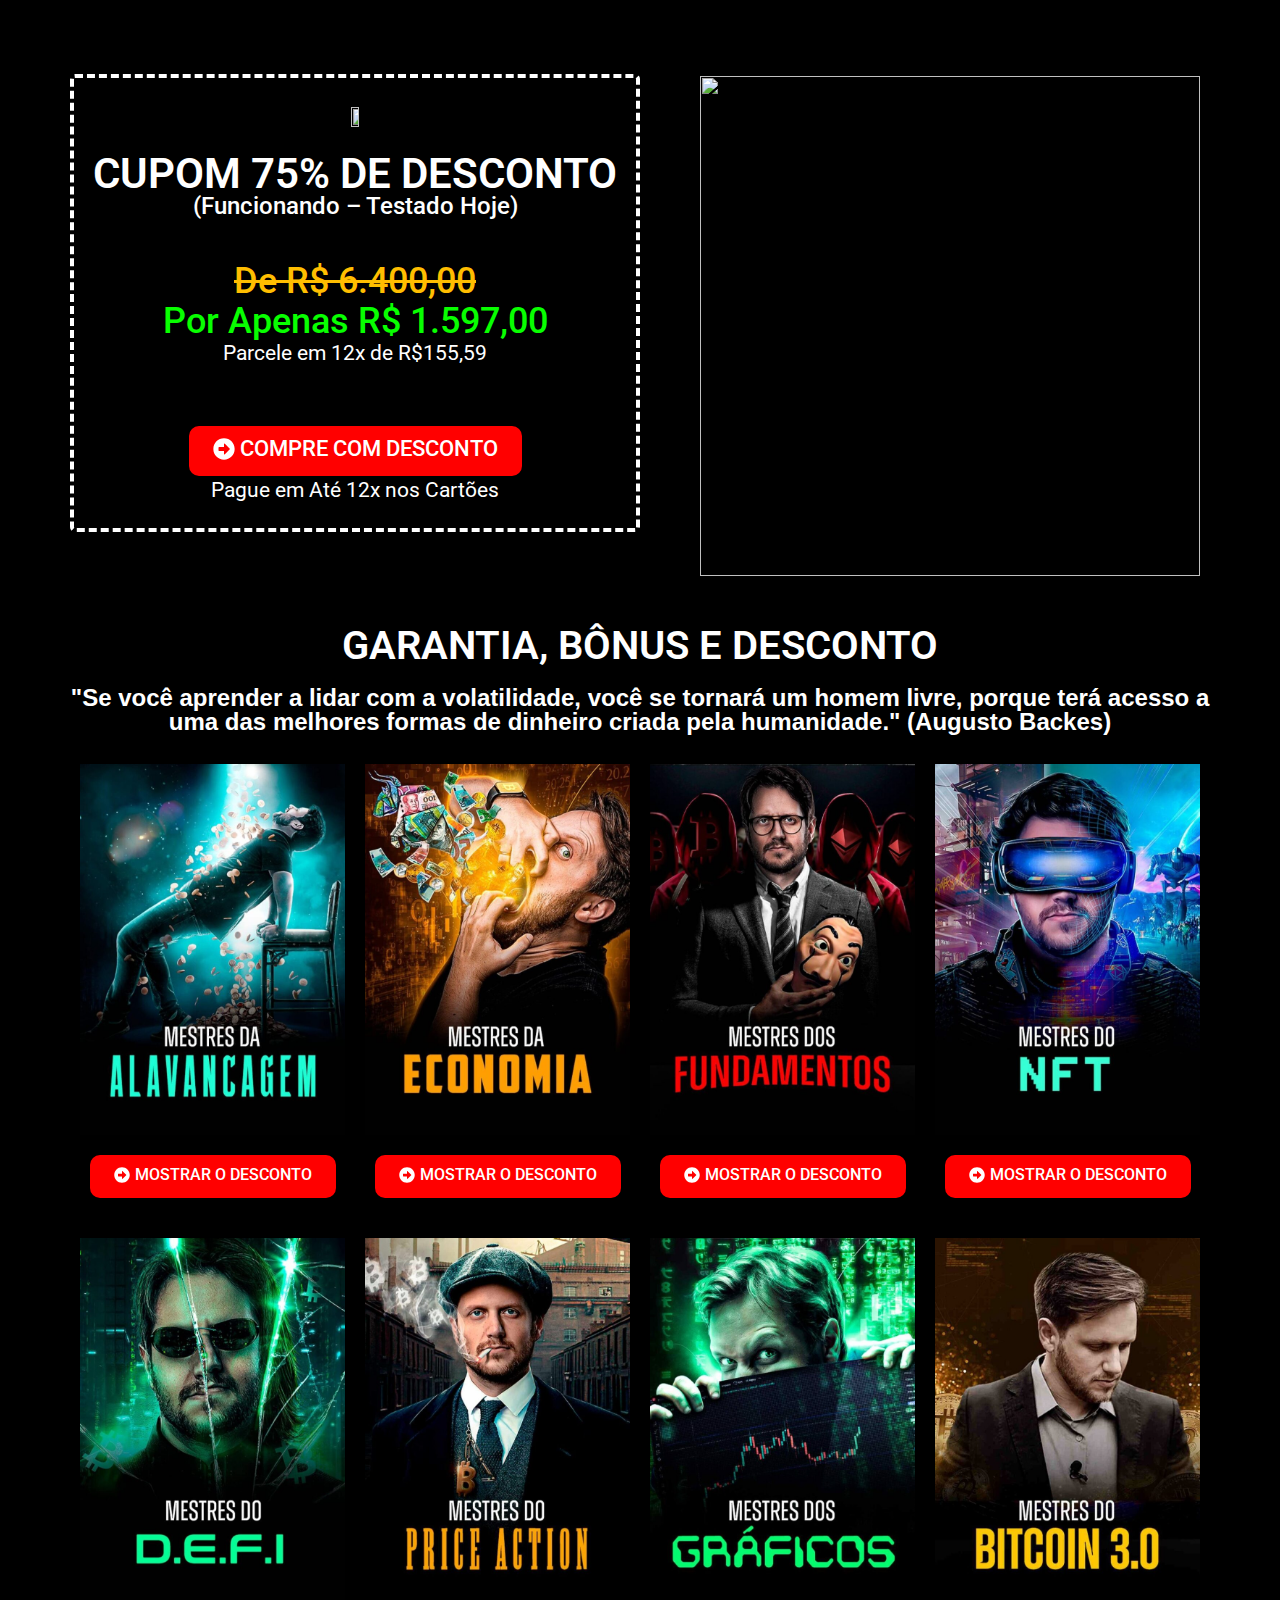
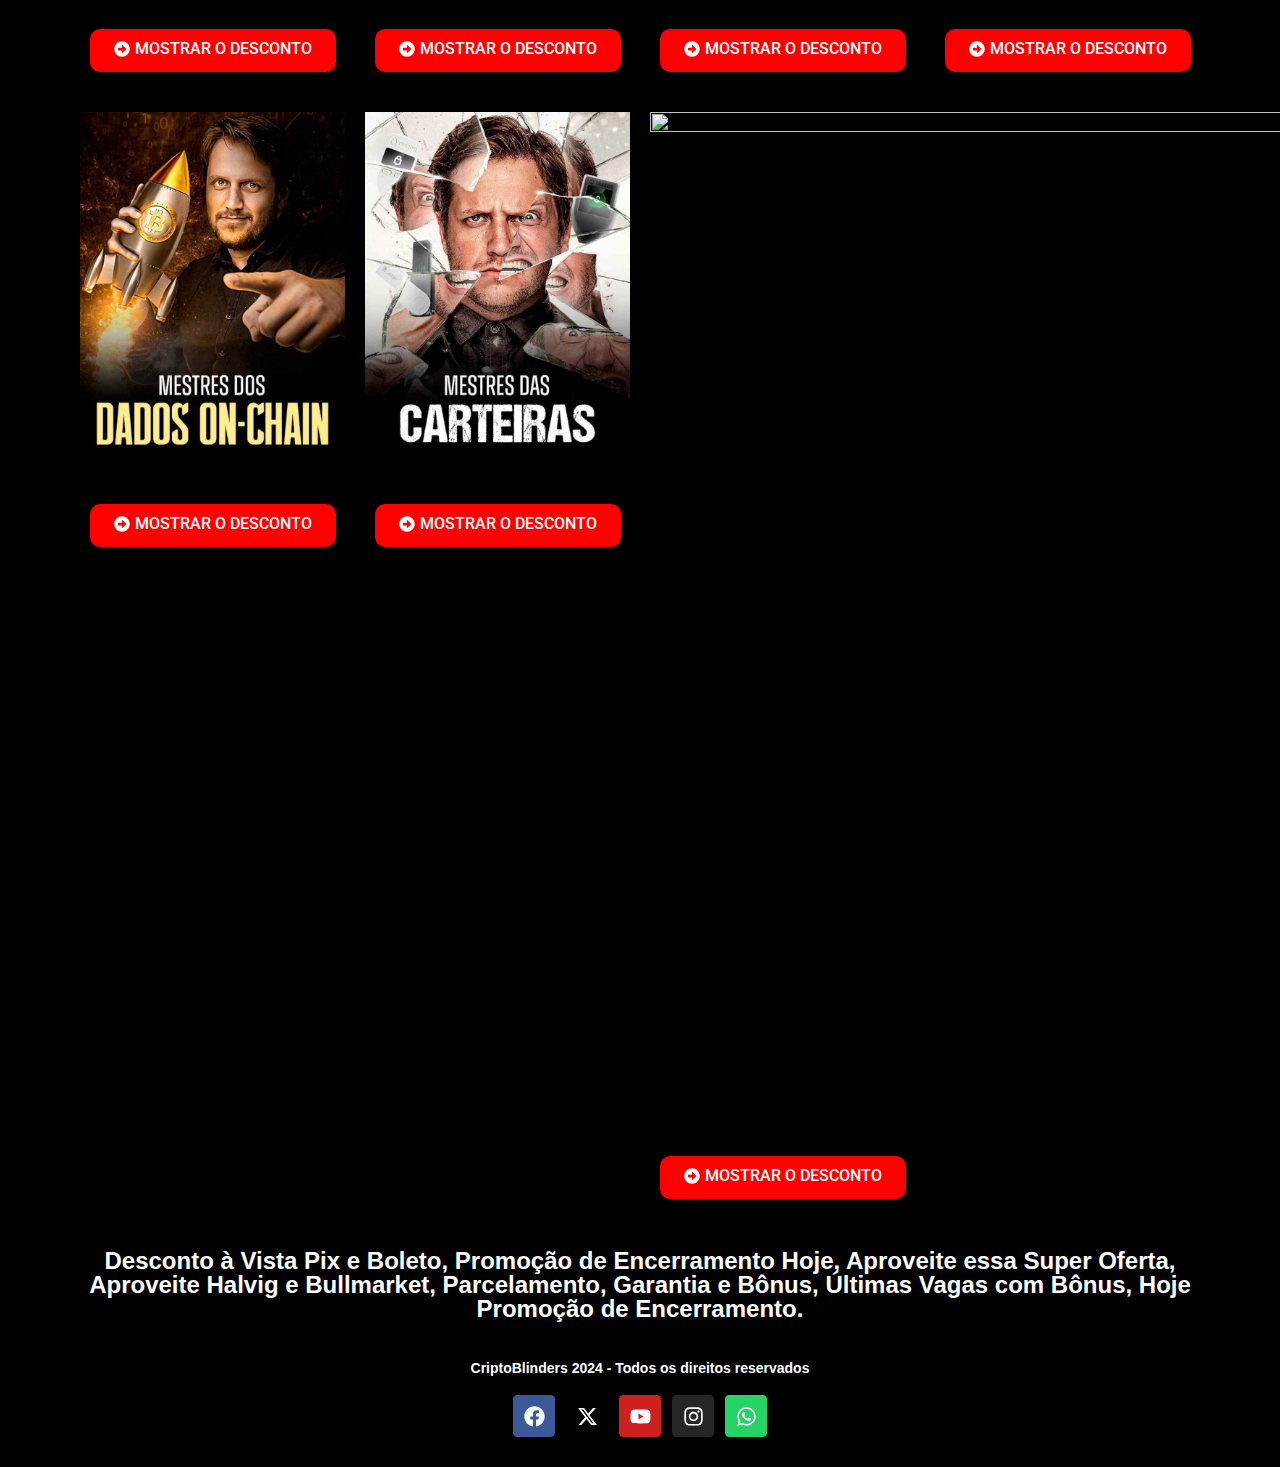
==== commit 42b76dde: "Add files via upload" ====
--- a/index.html
+++ b/index.html
@@ -150,7 +150,7 @@
 				<div class="elementor-element elementor-element-3b390c6 elementor-widget elementor-widget-image" data-id="3b390c6" data-element_type="widget" data-widget_type="image.default">
 				<div class="elementor-widget-container">
 														<a href="https://go.hotmart.com/G83673301P?src=ADSCursos-img">
-							<img decoding="async" width="513" height="513" src="https://criptoblinders.socursos.shop/wp-content/uploads/2024/04/cripto.webp" class="attachment-large size-large wp-image-33" alt="" srcset="https://criptoblinders.socursos.shop/wp-content/uploads/2024/04/cripto.webp 513w, https://criptoblinders.socursos.shop/wp-content/uploads/2024/04/cripto-300x300.webp 300w, https://criptoblinders.socursos.shop/wp-content/uploads/2024/04/cripto-150x150.webp 150w" sizes="(max-width: 513px) 100vw, 513px" />								</a>
+							<img decoding="async" width="513" height="513" src="https://criptoblinders.socursos.shop/wp-content/uploads/2024/04/cripto.webp" class="attachment-large size-large wp-image-33" alt=""/>								</a>
 													</div>
 				</div>
 				</div>
@@ -179,7 +179,7 @@
 				<div class="elementor-element elementor-element-3c2e2d8 elementor-widget elementor-widget-image" data-id="3c2e2d8" data-element_type="widget" data-widget_type="image.default">
 				<div class="elementor-widget-container">
 														<a href="https://go.hotmart.com/G83673301P?src=ADSCursos-img2">
-							<img decoding="async" width="731" height="1024" src="../wp-content/uploads/2024/04/malavancagem-731x1024.jpg" class="attachment-large size-large wp-image-199" alt="" srcset="https://criptoblinders.socursos.shop/wp-content/uploads/2024/04/malavancagem-731x1024.jpg 731w, https://criptoblinders.socursos.shop/wp-content/uploads/2024/04/malavancagem-214x300.jpg 214w, https://criptoblinders.socursos.shop/wp-content/uploads/2024/04/malavancagem.jpg 768w" sizes="(max-width: 731px) 100vw, 731px" />								</a>
+							<img decoding="async" width="731" height="1024" src="../wp-content/uploads/2024/04/malavancagem-731x1024.jpg" class="attachment-large size-large wp-image-199" alt="" />								</a>
 													</div>
 				</div>
 				<div class="elementor-element elementor-element-9a71bb1 elementor-align-center elementor-widget elementor-widget-button" data-id="9a71bb1" data-element_type="widget" data-widget_type="button.default">
@@ -200,7 +200,7 @@
 				<div class="elementor-element elementor-element-9a41966 elementor-widget elementor-widget-image" data-id="9a41966" data-element_type="widget" data-widget_type="image.default">
 				<div class="elementor-widget-container">
 														<a href="https://go.hotmart.com/G83673301P?src=ADSCursos-img3">
-							<img loading="lazy" decoding="async" width="731" height="1024" src="../wp-content/uploads/2024/04/mestres-731x1024.jpg" class="attachment-large size-large wp-image-201" alt="" srcset="https://criptoblinders.socursos.shop/wp-content/uploads/2024/04/mestres-731x1024.jpg 731w, https://criptoblinders.socursos.shop/wp-content/uploads/2024/04/mestres-214x300.jpg 214w, https://criptoblinders.socursos.shop/wp-content/uploads/2024/04/mestres.jpg 768w" sizes="(max-width: 731px) 100vw, 731px" />								</a>
+							<img loading="lazy" decoding="async" width="731" height="1024" src="../wp-content/uploads/2024/04/mestres-731x1024.jpg" class="attachment-large size-large wp-image-201" alt=""/>								</a>
 													</div>
 				</div>
 				<div class="elementor-element elementor-element-5702e0e elementor-align-center elementor-widget elementor-widget-button" data-id="5702e0e" data-element_type="widget" data-widget_type="button.default">
@@ -221,7 +221,7 @@
 				<div class="elementor-element elementor-element-09bf29a elementor-widget elementor-widget-image" data-id="09bf29a" data-element_type="widget" data-widget_type="image.default">
 				<div class="elementor-widget-container">
 														<a href="https://go.hotmart.com/G83673301P?src=ADSCursos-img4">
-							<img loading="lazy" decoding="async" width="731" height="1024" src="../wp-content/uploads/2024/04/fudamentos-731x1024.jpg" class="attachment-large size-large wp-image-204" alt="" srcset="https://criptoblinders.socursos.shop/wp-content/uploads/2024/04/fudamentos-731x1024.jpg 731w, https://criptoblinders.socursos.shop/wp-content/uploads/2024/04/fudamentos-214x300.jpg 214w, https://criptoblinders.socursos.shop/wp-content/uploads/2024/04/fudamentos.jpg 768w" sizes="(max-width: 731px) 100vw, 731px" />								</a>
+							<img loading="lazy" decoding="async" width="731" height="1024" src="../wp-content/uploads/2024/04/fudamentos-731x1024.jpg" class="attachment-large size-large wp-image-204" alt=""/>								</a>
 													</div>
 				</div>
 				<div class="elementor-element elementor-element-e431fa3 elementor-align-center elementor-widget elementor-widget-button" data-id="e431fa3" data-element_type="widget" data-widget_type="button.default">
@@ -242,7 +242,7 @@
 				<div class="elementor-element elementor-element-58ba227 elementor-widget elementor-widget-image" data-id="58ba227" data-element_type="widget" data-widget_type="image.default">
 				<div class="elementor-widget-container">
 														<a href="https://go.hotmart.com/G83673301P?src=ADSCursos-img5">
-							<img loading="lazy" decoding="async" width="731" height="1024" src="../wp-content/uploads/2024/04/mnf-731x1024.jpg" class="attachment-large size-large wp-image-202" alt="" srcset="https://criptoblinders.socursos.shop/wp-content/uploads/2024/04/mnf-731x1024.jpg 731w, https://criptoblinders.socursos.shop/wp-content/uploads/2024/04/mnf-214x300.jpg 214w, https://criptoblinders.socursos.shop/wp-content/uploads/2024/04/mnf.jpg 768w" sizes="(max-width: 731px) 100vw, 731px" />								</a>
+							<img loading="lazy" decoding="async" width="731" height="1024" src="../wp-content/uploads/2024/04/mnf-731x1024.jpg" class="attachment-large size-large wp-image-202" alt="" />								</a>
 													</div>
 				</div>
 				<div class="elementor-element elementor-element-b6197bb elementor-align-center elementor-widget elementor-widget-button" data-id="b6197bb" data-element_type="widget" data-widget_type="button.default">
@@ -267,7 +267,7 @@
 				<div class="elementor-element elementor-element-8cac5de elementor-widget elementor-widget-image" data-id="8cac5de" data-element_type="widget" data-widget_type="image.default">
 				<div class="elementor-widget-container">
 														<a href="https://go.hotmart.com/G83673301P?src=ADSCursos-img6">
-							<img loading="lazy" decoding="async" width="731" height="1024" src="../wp-content/uploads/2024/04/df-731x1024.jpg" class="attachment-large size-large wp-image-206" alt="" srcset="https://criptoblinders.socursos.shop/wp-content/uploads/2024/04/df-731x1024.jpg 731w, https://criptoblinders.socursos.shop/wp-content/uploads/2024/04/df-214x300.jpg 214w, https://criptoblinders.socursos.shop/wp-content/uploads/2024/04/df.jpg 768w" sizes="(max-width: 731px) 100vw, 731px" />								</a>
+							<img loading="lazy" decoding="async" width="731" height="1024" src="../wp-content/uploads/2024/04/df-731x1024.jpg" class="attachment-large size-large wp-image-206" alt="" />								</a>
 													</div>
 				</div>
 				<div class="elementor-element elementor-element-9973809 elementor-align-center elementor-widget elementor-widget-button" data-id="9973809" data-element_type="widget" data-widget_type="button.default">
@@ -288,7 +288,7 @@
 				<div class="elementor-element elementor-element-40ffc76 elementor-widget elementor-widget-image" data-id="40ffc76" data-element_type="widget" data-widget_type="image.default">
 				<div class="elementor-widget-container">
 														<a href="https://go.hotmart.com/G83673301P?src=ADSCursos-img7">
-							<img loading="lazy" decoding="async" width="731" height="1024" src="../wp-content/uploads/2024/04/price-731x1024.jpg" class="attachment-large size-large wp-image-209" alt="" srcset="https://criptoblinders.socursos.shop/wp-content/uploads/2024/04/price-731x1024.jpg 731w, https://criptoblinders.socursos.shop/wp-content/uploads/2024/04/price-214x300.jpg 214w, https://criptoblinders.socursos.shop/wp-content/uploads/2024/04/price.jpg 768w" sizes="(max-width: 731px) 100vw, 731px" />								</a>
+							<img loading="lazy" decoding="async" width="731" height="1024" src="../wp-content/uploads/2024/04/price-731x1024.jpg" class="attachment-large size-large wp-image-209" alt="" />								</a>
 													</div>
 				</div>
 				<div class="elementor-element elementor-element-2e22060 elementor-align-center elementor-widget elementor-widget-button" data-id="2e22060" data-element_type="widget" data-widget_type="button.default">
@@ -309,7 +309,7 @@
 				<div class="elementor-element elementor-element-cd41265 elementor-widget elementor-widget-image" data-id="cd41265" data-element_type="widget" data-widget_type="image.default">
 				<div class="elementor-widget-container">
 														<a href="https://go.hotmart.com/G83673301P?src=ADSCursos-img8">
-							<img loading="lazy" decoding="async" width="731" height="1024" src="../wp-content/uploads/2024/04/graficos-731x1024.jpg" class="attachment-large size-large wp-image-207" alt="" srcset="https://criptoblinders.socursos.shop/wp-content/uploads/2024/04/graficos-731x1024.jpg 731w, https://criptoblinders.socursos.shop/wp-content/uploads/2024/04/graficos-214x300.jpg 214w, https://criptoblinders.socursos.shop/wp-content/uploads/2024/04/graficos.jpg 768w" sizes="(max-width: 731px) 100vw, 731px" />								</a>
+							<img loading="lazy" decoding="async" width="731" height="1024" src="../wp-content/uploads/2024/04/graficos-731x1024.jpg" class="attachment-large size-large wp-image-207" alt="" />								</a>
 													</div>
 				</div>
 				<div class="elementor-element elementor-element-7c7458b elementor-align-center elementor-widget elementor-widget-button" data-id="7c7458b" data-element_type="widget" data-widget_type="button.default">
@@ -330,7 +330,7 @@
 				<div class="elementor-element elementor-element-4f36f61 elementor-widget elementor-widget-image" data-id="4f36f61" data-element_type="widget" data-widget_type="image.default">
 				<div class="elementor-widget-container">
 														<a href="https://go.hotmart.com/G83673301P?src=ADSCursos-img9">
-							<img loading="lazy" decoding="async" width="731" height="1024" src="../wp-content/uploads/2024/04/mbit-731x1024.jpg" class="attachment-large size-large wp-image-208" alt="" srcset="https://criptoblinders.socursos.shop/wp-content/uploads/2024/04/mbit-731x1024.jpg 731w, https://criptoblinders.socursos.shop/wp-content/uploads/2024/04/mbit-214x300.jpg 214w, https://criptoblinders.socursos.shop/wp-content/uploads/2024/04/mbit.jpg 768w" sizes="(max-width: 731px) 100vw, 731px" />								</a>
+							<img loading="lazy" decoding="async" width="731" height="1024" src="../wp-content/uploads/2024/04/mbit-731x1024.jpg" class="attachment-large size-large wp-image-208" alt=""/>								</a>
 													</div>
 				</div>
 				<div class="elementor-element elementor-element-79e0fc1 elementor-align-center elementor-widget elementor-widget-button" data-id="79e0fc1" data-element_type="widget" data-widget_type="button.default">
@@ -355,7 +355,7 @@
 				<div class="elementor-element elementor-element-4bfbb8b elementor-widget elementor-widget-image" data-id="4bfbb8b" data-element_type="widget" data-widget_type="image.default">
 				<div class="elementor-widget-container">
 														<a href="https://go.hotmart.com/G83673301P?src=ADSCursos-img10">
-							<img loading="lazy" decoding="async" width="731" height="1024" src="../wp-content/uploads/2024/04/onc-731x1024.jpg" class="attachment-large size-large wp-image-212" alt="" srcset="https://criptoblinders.socursos.shop/wp-content/uploads/2024/04/onc-731x1024.jpg 731w, https://criptoblinders.socursos.shop/wp-content/uploads/2024/04/onc-214x300.jpg 214w, https://criptoblinders.socursos.shop/wp-content/uploads/2024/04/onc.jpg 768w" sizes="(max-width: 731px) 100vw, 731px" />								</a>
+							<img loading="lazy" decoding="async" width="731" height="1024" src="../wp-content/uploads/2024/04/onc-731x1024.jpg" class="attachment-large size-large wp-image-212" alt="" />								</a>
 													</div>
 				</div>
 				<div class="elementor-element elementor-element-f1d9d6c elementor-align-center elementor-widget elementor-widget-button" data-id="f1d9d6c" data-element_type="widget" data-widget_type="button.default">
@@ -376,7 +376,7 @@
 				<div class="elementor-element elementor-element-f0ada6f elementor-widget elementor-widget-image" data-id="f0ada6f" data-element_type="widget" data-widget_type="image.default">
 				<div class="elementor-widget-container">
 														<a href="https://go.hotmart.com/G83673301P?src=ADSCursos-img11">
-							<img loading="lazy" decoding="async" width="731" height="1024" src="../wp-content/uploads/2024/04/carteiras-731x1024.jpg" class="attachment-large size-large wp-image-210" alt="" srcset="https://criptoblinders.socursos.shop/wp-content/uploads/2024/04/carteiras-731x1024.jpg 731w, https://criptoblinders.socursos.shop/wp-content/uploads/2024/04/carteiras-214x300.jpg 214w, https://criptoblinders.socursos.shop/wp-content/uploads/2024/04/carteiras.jpg 768w" sizes="(max-width: 731px) 100vw, 731px" />								</a>
+							<img loading="lazy" decoding="async" width="731" height="1024" src="../wp-content/uploads/2024/04/carteiras-731x1024.jpg" class="attachment-large size-large wp-image-210" alt="" /></a>
 													</div>
 				</div>
 				<div class="elementor-element elementor-element-4f682b8 elementor-align-center elementor-widget elementor-widget-button" data-id="4f682b8" data-element_type="widget" data-widget_type="button.default">
@@ -397,7 +397,7 @@
 				<div class="elementor-element elementor-element-bb0147a elementor-widget elementor-widget-image" data-id="bb0147a" data-element_type="widget" data-widget_type="image.default">
 				<div class="elementor-widget-container">
 														<a href="https://go.hotmart.com/G83673301P?src=ADSCursos-img12">
-							<img loading="lazy" decoding="async" width="731" height="1024" src="../wp-content/uploads/2024/04/gerenciamento-731x1024.jpg" class="attachment-large size-large wp-image-211" alt="" srcset="https://criptoblinders.socursos.shop/wp-content/uploads/2024/04/gerenciamento-731x1024.jpg 731w, https://criptoblinders.socursos.shop/wp-content/uploads/2024/04/gerenciamento-214x300.jpg 214w, https://criptoblinders.socursos.shop/wp-content/uploads/2024/04/gerenciamento.jpg 768w" sizes="(max-width: 731px) 100vw, 731px" />								</a>
+							<img loading="lazy" decoding="async" width="731" height="1024" src="https://criptoblinders.socursos.shop/wp-content/uploads/2024/04/gerenciamento-731x1024.jpg" class="attachment-large size-large wp-image-211" alt="" />				</a>
 													</div>
 				</div>
 				<div class="elementor-element elementor-element-21c8fd7 elementor-align-center elementor-widget elementor-widget-button" data-id="21c8fd7" data-element_type="widget" data-widget_type="button.default">
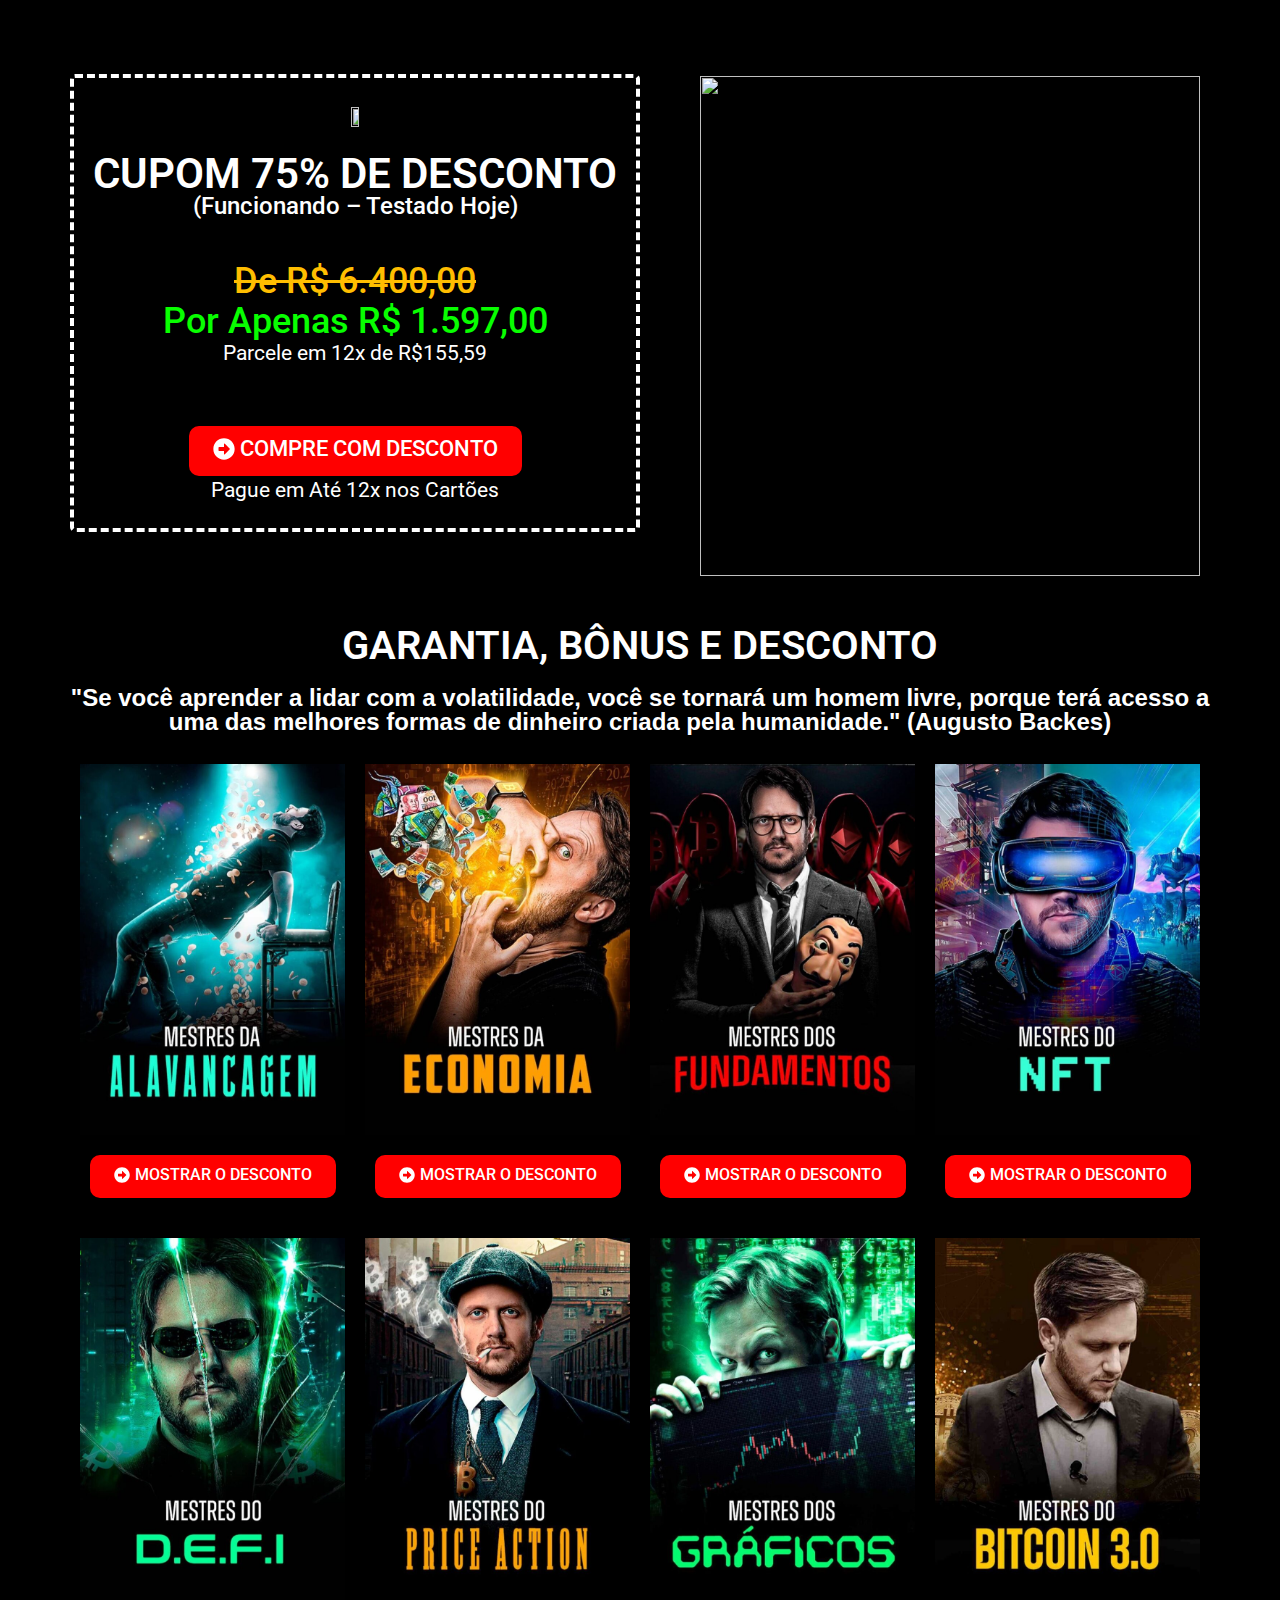
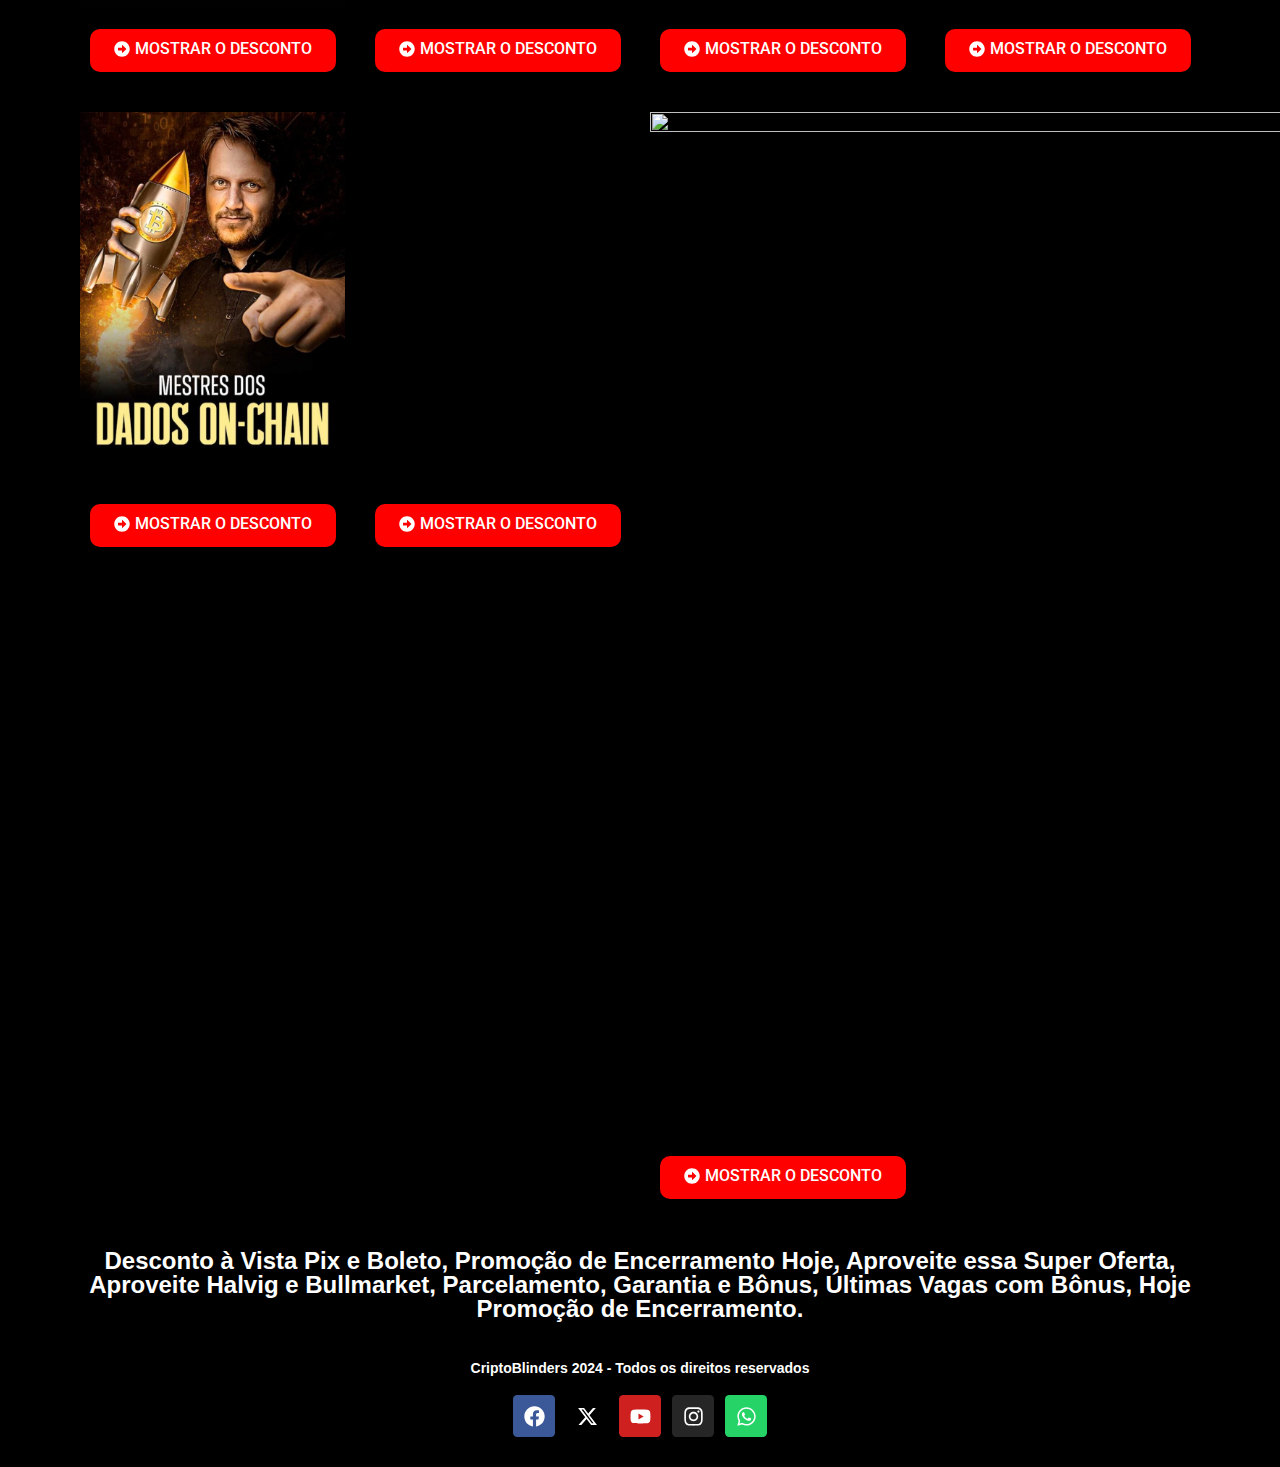
==== commit ace0b594: "Update index.html" ====
--- a/index.html
+++ b/index.html
@@ -89,7 +89,20 @@
 @font-face{font-family:Cardo;font-style:italic;font-weight:400;font-display:fallback;src:url('https://criptoblinders.socursos.shop/wp-content/themes/twentytwentyfour/assets/fonts/cardo/cardo_italic_400.woff2') format('woff2');}
 @font-face{font-family:Cardo;font-style:normal;font-weight:700;font-display:fallback;src:url('https://criptoblinders.socursos.shop/wp-content/themes/twentytwentyfour/assets/fonts/cardo/cardo_normal_700.woff2') format('woff2');}
 </style>
-	<meta name="viewport" content="width=device-width, initial-scale=1.0, viewport-fit=cover" /></head>
+	<meta name="viewport" content="width=device-width, initial-scale=1.0, viewport-fit=cover" />
+
+
+<!-- Google tag (gtag.js) -->
+<script async src="https://www.googletagmanager.com/gtag/js?id=AW-11479732841"></script>
+<script>
+  window.dataLayer = window.dataLayer || [];
+  function gtag(){dataLayer.push(arguments);}
+  gtag('js', new Date());
+
+  gtag('config', 'AW-11479732841');
+</script>
+
+</head>
 <body class="page-template page-template-elementor_canvas page page-id-7 wp-embed-responsive elementor-default elementor-template-canvas elementor-kit-6 elementor-page elementor-page-7">
 			<div data-elementor-type="wp-page" data-elementor-id="7" class="elementor elementor-7" data-elementor-post-type="page">
 				<div class="elementor-element elementor-element-55382d7 e-flex e-con-boxed e-con e-parent" data-id="55382d7" data-element_type="container" data-core-v316-plus="true">
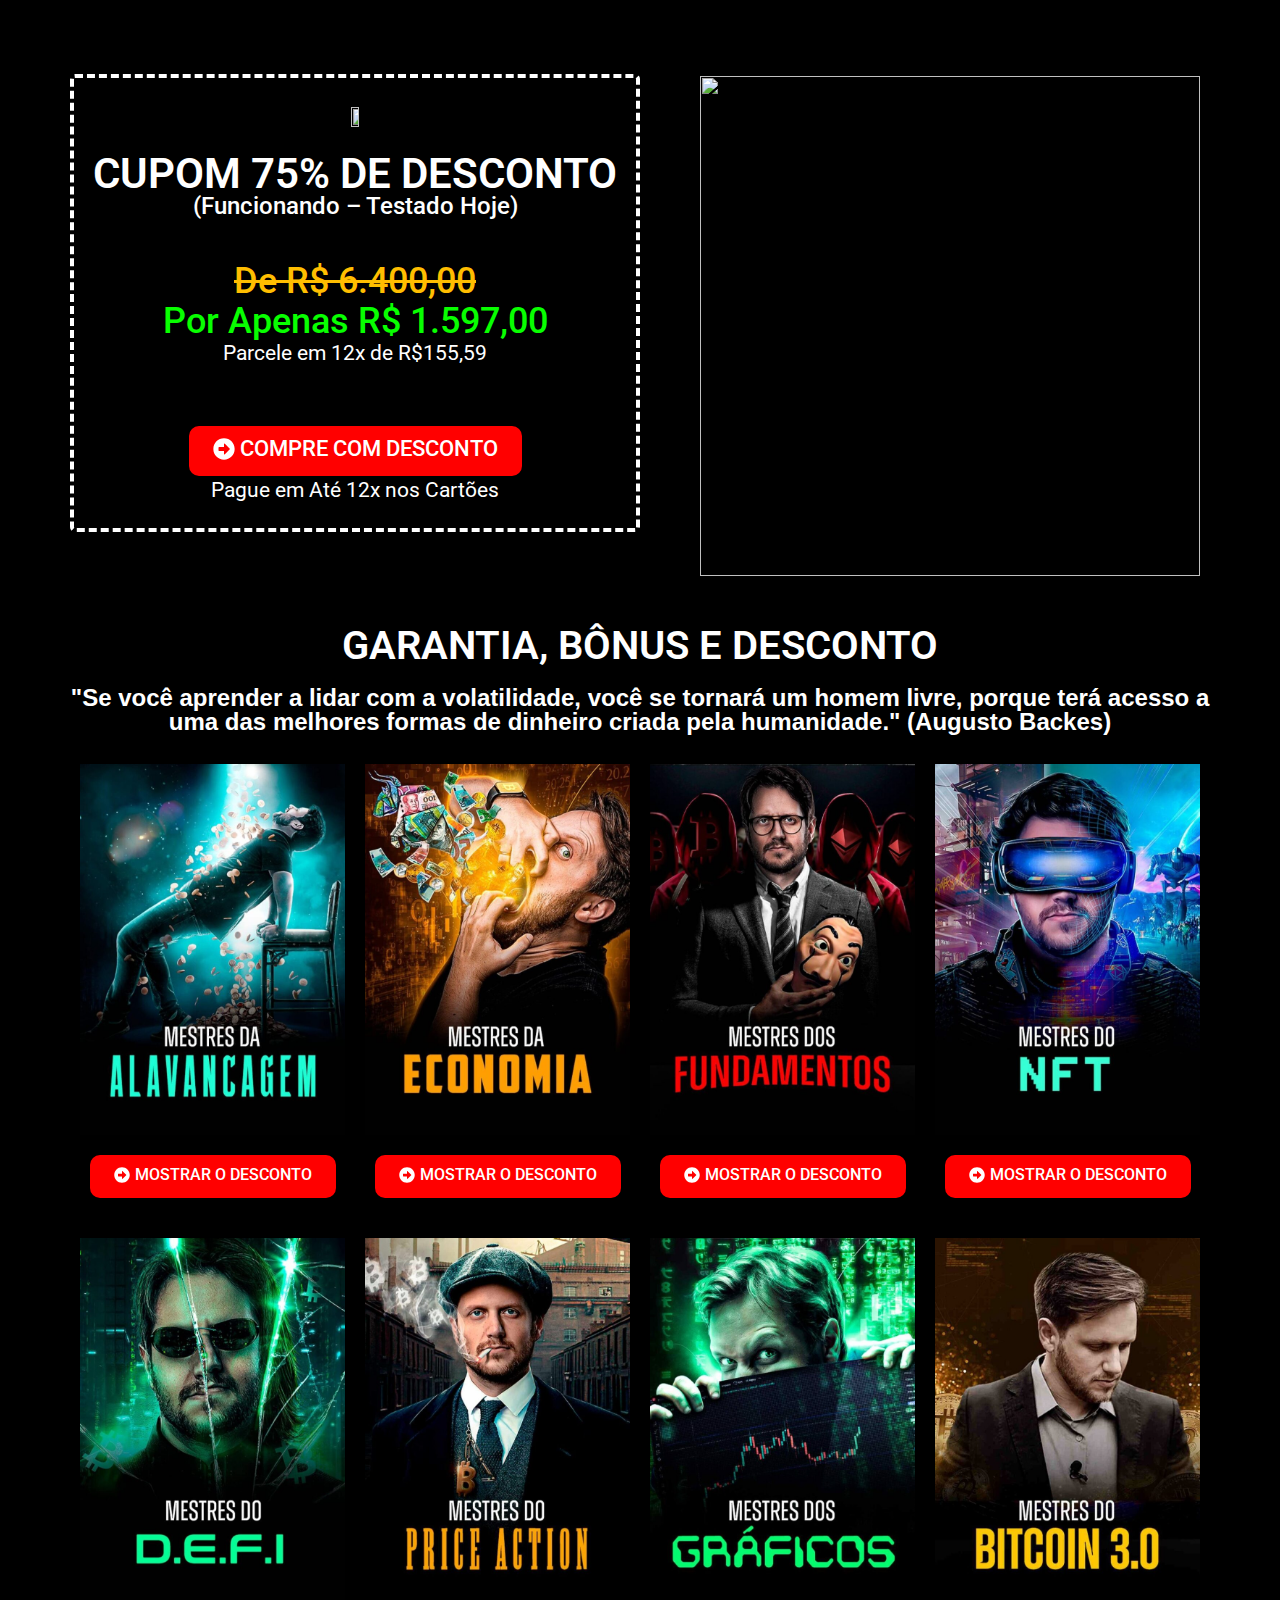
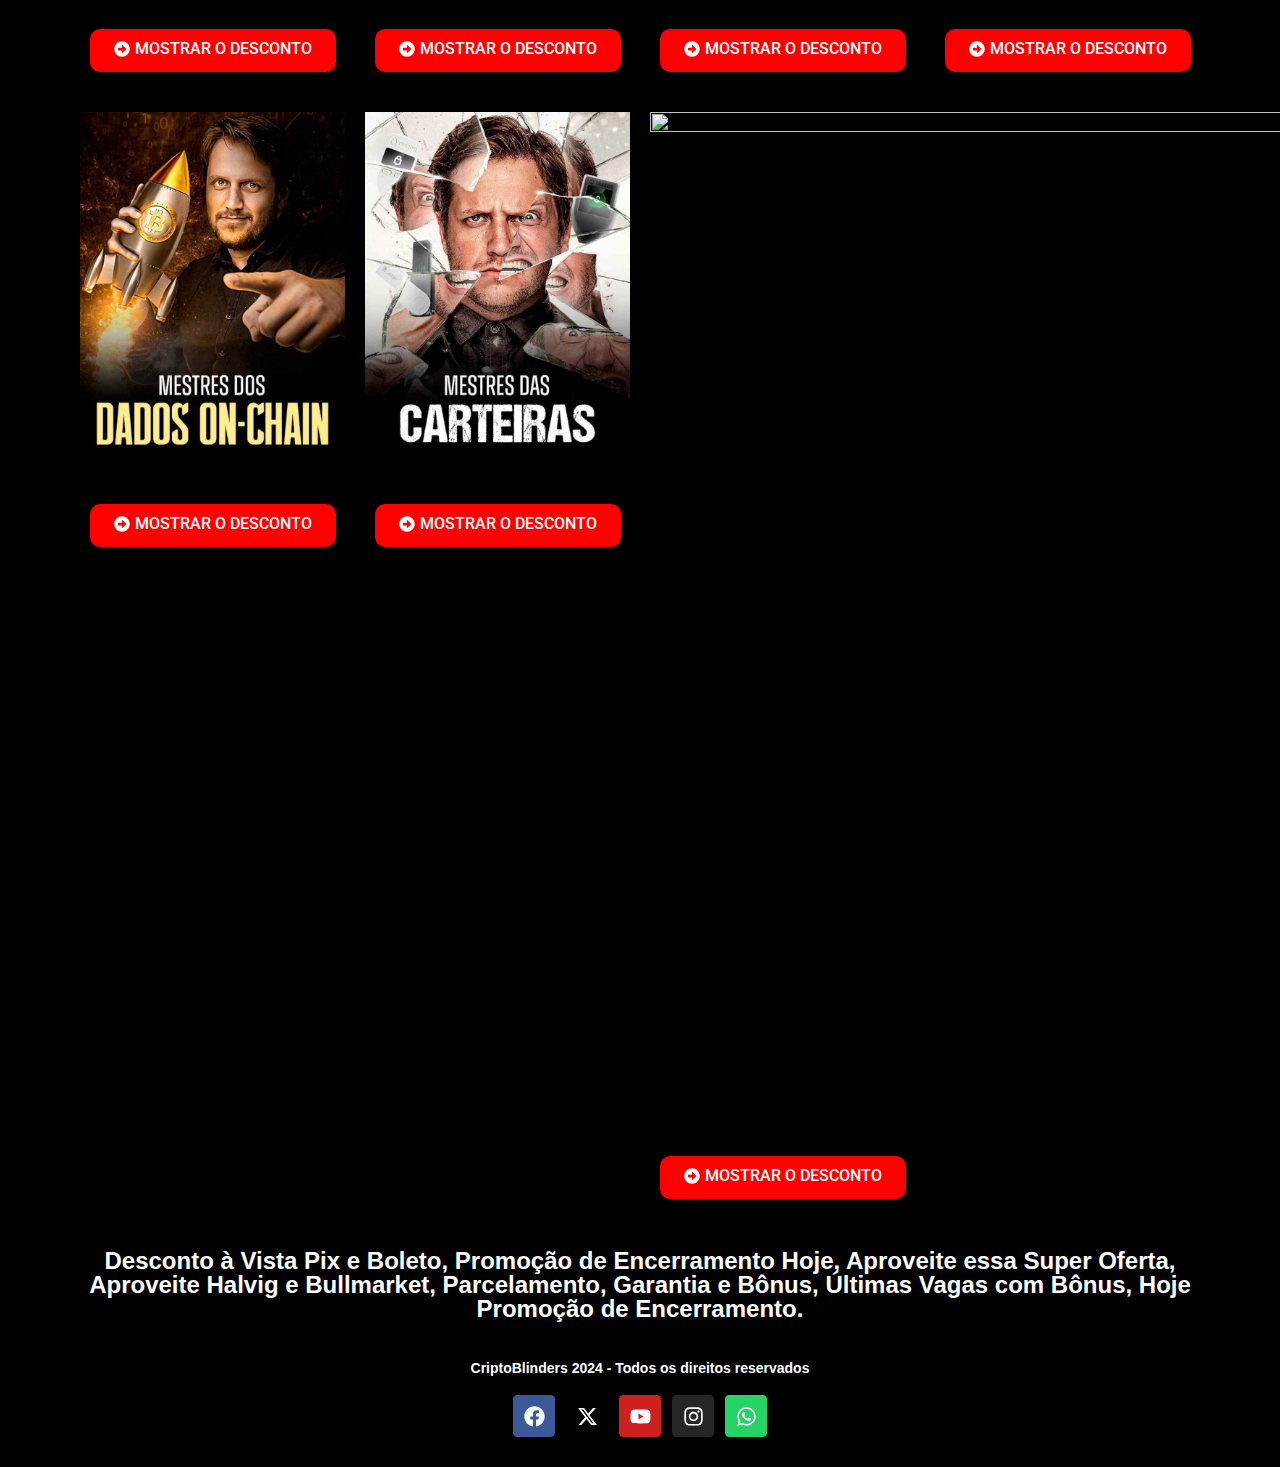
==== commit 344cf1ac: "Update index.html" ====
--- a/index.html
+++ b/index.html
@@ -5,7 +5,7 @@
 <!-- Added by HTTrack --><meta http-equiv="content-type" content="text/html;charset=UTF-8" /><!-- /Added by HTTrack -->
 <head>
 	<meta charset="UTF-8">
-			<title>CriptoBlinders &#8211; User&#039;s blog</title>
+			<title>Cupom CriptoBlinders de Augusto Backes 80% de Desconto</title>
 		<meta name="viewport" content="width=device-width, initial-scale=1" />
 <meta name='robots' content='max-image-preview:large' />
 <title>CriptoBlinders &#8211; User&#039;s blog</title>
